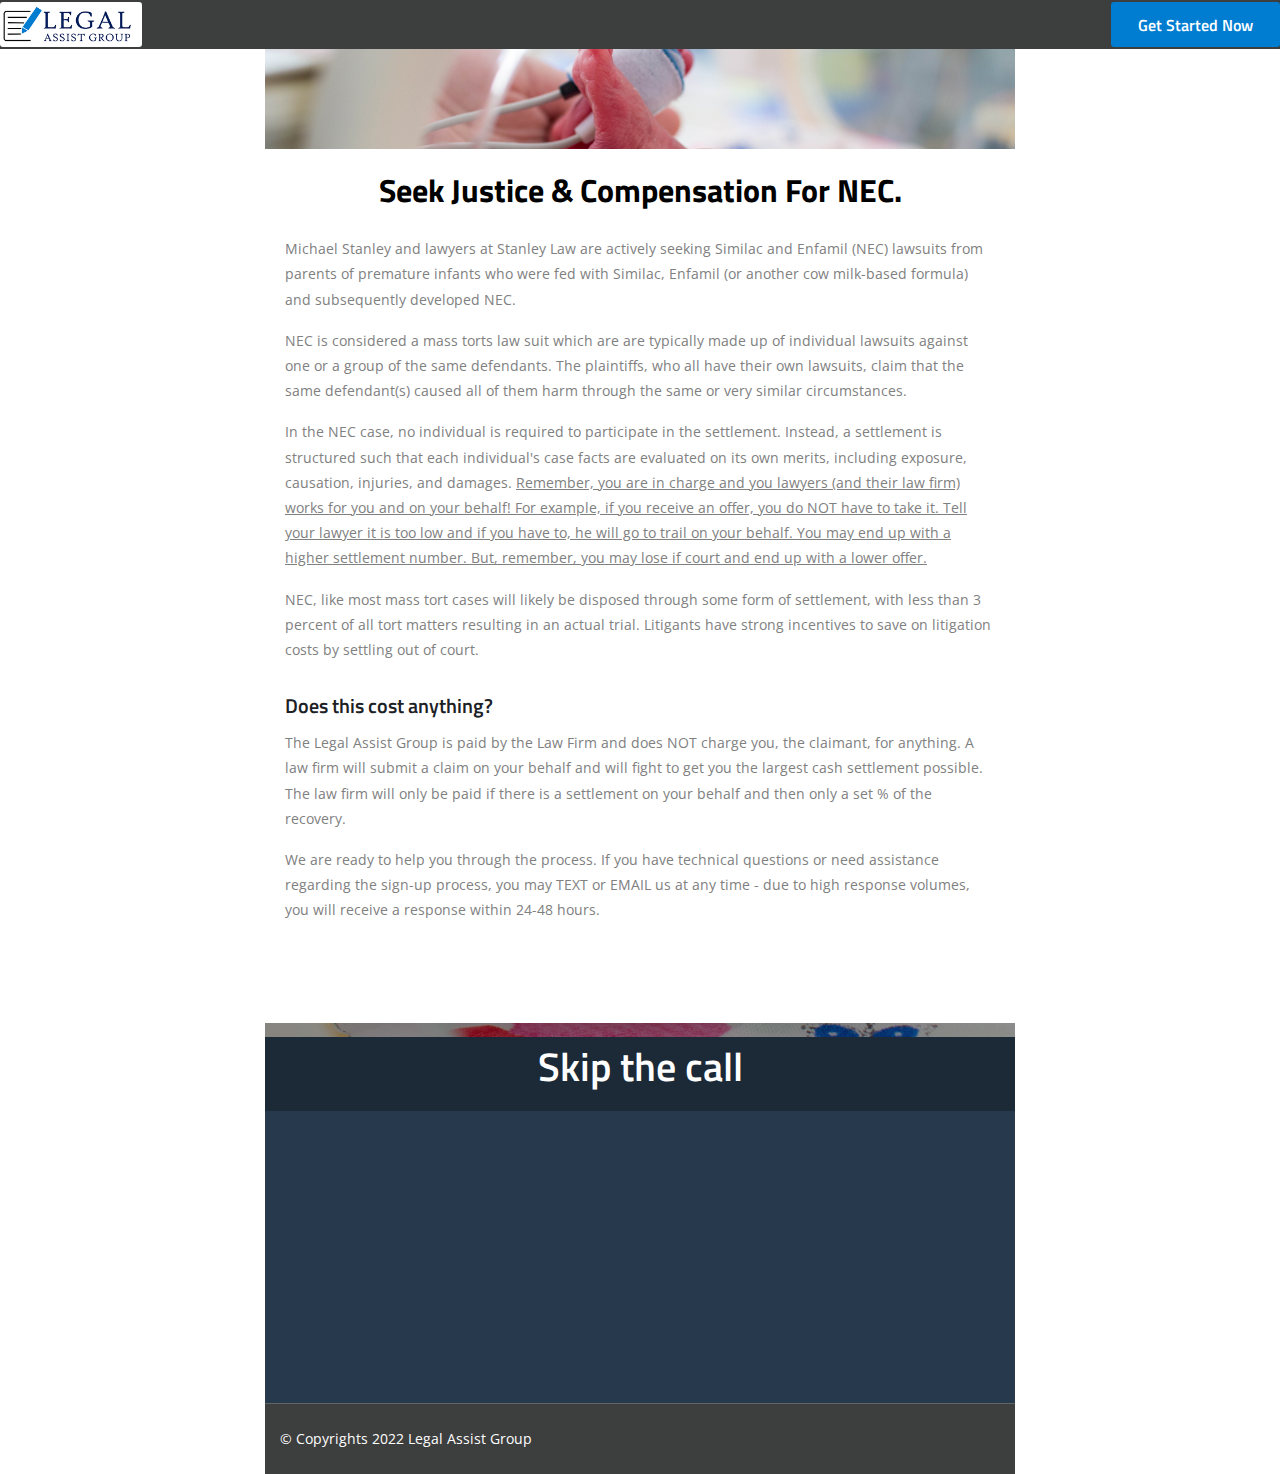
==== NEC/compensation.html @ 6b1fada1 "Update" ====
<!DOCTYPE html>
<html>
<head>
    <meta charset="utf-8">
    <title>Legal justice Law Firm HTML5 Template | Home Style One</title>
    <!-- Stylesheets -->
    <link href="https://cdn.jsdelivr.net/npm/bootstrap@4.6.0/dist/css/bootstrap.min.css" rel="stylesheet">
    <link href="css/revolution-slider.css" rel="stylesheet">
    <link href="css/style.css" rel="stylesheet">
    <!--Favicon-->
    <link rel="shortcut icon" href="images/favicon.ico" type="image/x-icon">
    <link rel="icon" href="images/favicon.ico" type="image/x-icon">
    <!-- Responsive -->
    <meta http-equiv="X-UA-Compatible" content="IE=edge">
    <meta name="viewport" content="width=device-width, initial-scale=1.0, maximum-scale=1.0, user-scalable=0">
    <link href="css/responsive.css" rel="stylesheet">
    <!--[if lt IE 9]><script src="https://cdnjs.cloudflare.com/ajax/libs/html5shiv/3.7.3/html5shiv.js"></script><![endif]-->
    <!--[if lt IE 9]><script src="js/respond.js"></script><![endif]-->
</head>

<body>
    <div class="page-wrapper">
        <div class="inner-content">
            <!-- Preloader -->
            <div class="preloader"></div>

            <!-- Main Header-->
            <header class="main-header">
                <!--Header-Lower-->
                <div class="header-lower">
                    <!--Background Layer-->
                    <div class="bg-layer"></div>
                    <div class="d-flex flex-row justify-content-between head-nav">
                        <div class="lag-logo">
                            <a href="/"><img src="images/resource/lag-logo.png" /></a>
                        </div>
                        <div class="get-started btn-style-one"><a href="contact.html">Get Started Now</a></div>
                    </div>
                </div>

            </header>
            <!--End Main Header -->

            <section class="news-section blog-detail item-margin-bot-50">
                <!--Default News Post-->
                <div class="default-news-post">
                    <div class="inner-box wow fadeInUp" data-wow-delay="0ms" data-wow-duration="1500ms">
                        <figure class="image-box news-image" style="background-image:url(images/background/formula.jpg)">
                        </figure>
                        <h2 class="news-title">Seek Justice & Compensation For NEC. </h2>
                        <div class="lower-content">
                            <p>Michael Stanley and lawyers at Stanley Law are actively seeking Similac and Enfamil (NEC) lawsuits from parents of premature infants who were fed with Similac, Enfamil (or another cow milk-based formula) and subsequently developed NEC.</p>
                            <p>NEC is considered a mass torts law suit which are are typically made up of individual lawsuits against one or a group of the same defendants. The plaintiffs, who all have their own lawsuits, claim that the same defendant(s) caused all of them harm through the same or very similar circumstances.</p>
                            <p>In the NEC case, no individual is required to participate in the settlement. Instead, a settlement is structured such that each individual's case facts are evaluated on its own merits, including exposure, causation, injuries, and damages.  <u>Remember, you are in charge and you lawyers (and their law firm) works for you and on your behalf!    For example, if you receive an offer, you do NOT have to take it.   Tell your lawyer it is too low and if you have to, he will go to trail on your behalf.  You may end up with a higher settlement number.  But, remember,  you may lose if court and end up with a lower offer.</u></p>
                            <p>NEC, like most mass tort cases will likely be disposed through some form of settlement, with less than 3 percent of all tort matters resulting in an actual trial.  Litigants have strong incentives to save on litigation costs by settling out of court.</p>
                            <h3>Does this cost anything?</h3>
                            <p>The Legal Assist Group is paid by the Law Firm and does NOT charge you, the claimant, for anything. A law firm will submit a claim on your behalf and will fight to get you the largest cash settlement possible. The law firm will only be paid if there is a settlement on your behalf and then only a set % of the recovery.</p>
                            <p>We are ready to help you through the process. If you have technical questions or need assistance regarding the sign-up process, you may TEXT or EMAIL us at any time - due to high response volumes, you will receive a response within 24-48 hours.</p>
                        </div>
                    </div>
                </div>
            </section>

            <!--Act Now Section-->
            <section class="call-section sec-pdd-110-120" style="background-image: url(images/background/formula.jpg);">
                <div class="sec-title light text-center">
                    <h1>Skip the call</h1>
                    <div class="text"></div>
                </div>

                <div class="row clearfix">
                    <!--Default Service Block-->
                    <div class="default-service-block item-margin-bot-10 col-xs-12">
                        <div class="inner-box wow fadeInLeft" data-wow-delay="0ms" data-wow-duration="1500ms">
                            <h3>
                                Get Started Now!
                            </h3>
                            <div class="text">See if you qualify/Sign-up and protect your rights</div>
                        </div>
                    </div>
                </div>
            </section>
        </div>

        <!--Main Footer-->
        <footer class="main-footer" style="background-image:url(images/background/image-5.jpg);">
            <!--Footer Bottom-->
            <div class="footer-bottom">
                <div class="auto-container">
                    <div class="outer-box clearfix">
                        <!--Copyright-->
                        <div class="pull-left">
                            <div class="copyright">&copy; Copyrights 2022 Legal Assist Group</div>
                        </div>
                    </div>
                </div>
            </div>

        </footer>

    </div>
<!--End pagewrapper-->

<!--Scroll to top-->
<div class="scroll-to-top scroll-to-target" data-target=".main-header"><span class="icon flaticon-airplane-1"></span></div>


<script src="js/jquery.js"></script> 
<script src="js/bootstrap.min.js"></script>
<script src="js/revolution.min.js"></script>
<script src="js/jquery.fancybox.pack.js"></script>
<script src="js/jquery.fancybox-media.js"></script>
<script src="js/jquery-ui.min.js"></script>
<script src="js/owl.js"></script>
<script src="js/wow.js"></script>
<script src="js/script.js"></script>
</body>
</html>
---- NEC/css/revolution-slider.css ----
.tp-static-layers{position:absolute;z-index:505;top:0;left:0}.tp-hide-revslider,.tp-caption.tp-hidden-caption{visibility:hidden!important;display:none!important}.tp-caption{z-index:1;white-space:nowrap}.tp-caption-demo .tp-caption{position:relative!important;display:inline-block;margin-bottom:10px;margin-right:20px!important}.tp-caption.whitedivider3px{color:#000;text-shadow:none;background-color:#fff;background-color:rgba(255,255,255,1);text-decoration:none;min-width:408px;min-height:3px;background-position:initial initial;background-repeat:initial initial;border-width:0;border-color:#000;border-style:none}.tp-caption.finewide_large_white{color:#fff;text-shadow:none;font-size:60px;line-height:60px;font-weight:300;font-family:"Open Sans",sans-serif;background-color:transparent;text-decoration:none;text-transform:uppercase;letter-spacing:8px;border-width:0;border-color:#000;border-style:none}.tp-caption.whitedivider3px{color:#000;text-shadow:none;background-color:#fff;background-color:rgba(255,255,255,1);text-decoration:none;font-size:0;line-height:0;min-width:468px;min-height:3px;border-width:0;border-color:#000;border-style:none}.tp-caption.finewide_medium_white{color:#fff;text-shadow:none;font-size:37px;line-height:37px;font-weight:300;font-family:"Open Sans",sans-serif;background-color:transparent;text-decoration:none;text-transform:uppercase;letter-spacing:5px;border-width:0;border-color:#000;border-style:none}.tp-caption.boldwide_small_white{font-size:25px;line-height:25px;font-weight:800;font-family:"Open Sans",sans-serif;color:#fff;text-decoration:none;background-color:transparent;text-shadow:none;text-transform:uppercase;letter-spacing:5px;border-width:0;border-color:#000;border-style:none}.tp-caption.whitedivider3px_vertical{color:#000;text-shadow:none;background-color:#fff;background-color:rgba(255,255,255,1);text-decoration:none;font-size:0;line-height:0;min-width:3px;min-height:130px;border-width:0;border-color:#000;border-style:none}.tp-caption.finewide_small_white{color:#fff;text-shadow:none;font-size:25px;line-height:25px;font-weight:300;font-family:"Open Sans",sans-serif;background-color:transparent;text-decoration:none;text-transform:uppercase;letter-spacing:5px;border-width:0;border-color:#000;border-style:none}.tp-caption.finewide_verysmall_white_mw{font-size:13px;line-height:25px;font-weight:400;font-family:"Open Sans",sans-serif;color:#fff;text-decoration:none;background-color:transparent;text-shadow:none;text-transform:uppercase;letter-spacing:5px;max-width:470px;white-space:normal!important;border-width:0;border-color:#000;border-style:none}.tp-caption.lightgrey_divider{text-decoration:none;background-color:#ebebeb;background-color:rgba(235,235,235,1);width:370px;height:3px;background-position:initial initial;background-repeat:initial initial;border-width:0;border-color:#222;border-style:none}.tp-caption.finewide_large_white{color:#FFF;text-shadow:none;font-size:60px;line-height:60px;font-weight:300;font-family:"Open Sans",sans-serif;background-color:rgba(0,0,0,0);text-decoration:none;text-transform:uppercase;letter-spacing:8px;border-width:0;border-color:#000;border-style:none}.tp-caption.finewide_medium_white{color:#FFF;text-shadow:none;font-size:34px;line-height:34px;font-weight:300;font-family:"Open Sans",sans-serif;background-color:rgba(0,0,0,0);text-decoration:none;text-transform:uppercase;letter-spacing:5px;border-width:0;border-color:#000;border-style:none}.tp-caption.huge_red{position:absolute;color:#df4b6b;font-weight:400;font-size:150px;line-height:130px;font-family:'Oswald',sans-serif;margin:0;border-width:0;border-style:none;white-space:nowrap;background-color:#2d3136;padding:0}.tp-caption.middle_yellow{position:absolute;color:#fbd572;font-weight:600;font-size:50px;line-height:50px;font-family:'Open Sans',sans-serif;margin:0;border-width:0;border-style:none;white-space:nowrap}.tp-caption.huge_thin_yellow{position:absolute;color:#fbd572;font-weight:300;font-size:90px;line-height:90px;font-family:'Open Sans',sans-serif;margin:0;letter-spacing:20px;border-width:0;border-style:none;white-space:nowrap}.tp-caption.big_dark{position:absolute;color:#333;font-weight:700;font-size:70px;line-height:70px;font-family:"Open Sans";margin:0;border-width:0;border-style:none;white-space:nowrap}.tp-caption.medium_dark{position:absolute;color:#333;font-weight:300;font-size:40px;line-height:40px;font-family:"Open Sans";margin:0;letter-spacing:5px;border-width:0;border-style:none;white-space:nowrap}.tp-caption.medium_grey{position:absolute;color:#fff;text-shadow:0 2px 5px rgba(0,0,0,0.5);font-weight:700;font-size:20px;line-height:20px;font-family:Arial;padding:2px 4px;margin:0;border-width:0;border-style:none;background-color:#888;white-space:nowrap}.tp-caption.small_text{position:absolute;color:#fff;text-shadow:0 2px 5px rgba(0,0,0,0.5);font-weight:700;font-size:14px;line-height:20px;font-family:Arial;margin:0;border-width:0;border-style:none;white-space:nowrap}.tp-caption.medium_text{position:absolute;color:#fff;text-shadow:0 2px 5px rgba(0,0,0,0.5);font-weight:700;font-size:20px;line-height:20px;font-family:Arial;margin:0;border-width:0;border-style:none;white-space:nowrap}.tp-caption.large_bold_white_25{font-size:55px;line-height:65px;font-weight:700;font-family:"Open Sans";color:#fff;text-decoration:none;background-color:transparent;text-align:center;text-shadow:#000 0 5px 10px;border-width:0;border-color:#fff;border-style:none}.tp-caption.medium_text_shadow{font-size:25px;line-height:25px;font-weight:600;font-family:"Open Sans";color:#fff;text-decoration:none;background-color:transparent;text-align:center;text-shadow:#000 0 5px 10px;border-width:0;border-color:#fff;border-style:none}.tp-caption.large_text{position:absolute;color:#fff;text-shadow:0 2px 5px rgba(0,0,0,0.5);font-weight:700;font-size:40px;line-height:40px;font-family:Arial;margin:0;border-width:0;border-style:none;white-space:nowrap}.tp-caption.medium_bold_grey{font-size:30px;line-height:30px;font-weight:800;font-family:"Open Sans";color:#666;text-decoration:none;background-color:transparent;text-shadow:none;margin:0;padding:1px 4px 0;border-width:0;border-color:#ffd658;border-style:none}.tp-caption.very_large_text{position:absolute;color:#fff;text-shadow:0 2px 5px rgba(0,0,0,0.5);font-weight:700;font-size:60px;line-height:60px;font-family:Arial;margin:0;border-width:0;border-style:none;white-space:nowrap;letter-spacing:-2px}.tp-caption.very_big_white{position:absolute;color:#fff;text-shadow:none;font-weight:800;font-size:60px;line-height:60px;font-family:Arial;margin:0;border-width:0;border-style:none;white-space:nowrap;padding:0 4px;padding-top:1px;background-color:#000}.tp-caption.very_big_black{position:absolute;color:#000;text-shadow:none;font-weight:700;font-size:60px;line-height:60px;font-family:Arial;margin:0;border-width:0;border-style:none;white-space:nowrap;padding:0 4px;padding-top:1px;background-color:#fff}.tp-caption.modern_medium_fat{position:absolute;color:#000;text-shadow:none;font-weight:800;font-size:24px;line-height:20px;font-family:"Open Sans",sans-serif;margin:0;border-width:0;border-style:none;white-space:nowrap}.tp-caption.modern_medium_fat_white{position:absolute;color:#fff;text-shadow:none;font-weight:800;font-size:24px;line-height:20px;font-family:"Open Sans",sans-serif;margin:0;border-width:0;border-style:none;white-space:nowrap}.tp-caption.modern_medium_light{position:absolute;color:#000;text-shadow:none;font-weight:300;font-size:24px;line-height:20px;font-family:"Open Sans",sans-serif;margin:0;border-width:0;border-style:none;white-space:nowrap}.tp-caption.modern_big_bluebg{position:absolute;color:#fff;text-shadow:none;font-weight:800;font-size:30px;line-height:36px;font-family:"Open Sans",sans-serif;padding:3px 10px;margin:0;border-width:0;border-style:none;background-color:#4e5b6c;letter-spacing:0}.tp-caption.modern_big_redbg{position:absolute;color:#fff;text-shadow:none;font-weight:300;font-size:30px;line-height:36px;font-family:"Open Sans",sans-serif;padding:3px 10px;padding-top:1px;margin:0;border-width:0;border-style:none;background-color:#de543e;letter-spacing:0}.tp-caption.modern_small_text_dark{position:absolute;color:#555;text-shadow:none;font-size:14px;line-height:22px;font-family:Arial;margin:0;border-width:0;border-style:none;white-space:nowrap}.tp-caption.boxshadow{-moz-box-shadow:0 0 20px rgba(0,0,0,0.5);-webkit-box-shadow:0 0 20px rgba(0,0,0,0.5);box-shadow:0 0 20px rgba(0,0,0,0.5)}.tp-caption.black{color:#000;text-shadow:none}.tp-caption.noshadow{text-shadow:none}.tp-caption a{color:#ff7302;text-shadow:none;-webkit-transition:all .2s ease-out;-moz-transition:all .2s ease-out;-o-transition:all .2s ease-out;-ms-transition:all .2s ease-out}.tp-caption a:hover{color:#ffa902}.tp-caption.thinheadline_dark{position:absolute;color:rgba(0,0,0,0.85);text-shadow:none;font-weight:300;font-size:30px;line-height:30px;font-family:"Open Sans";background-color:transparent}.tp-caption.thintext_dark{position:absolute;color:rgba(0,0,0,0.85);text-shadow:none;font-weight:300;font-size:16px;line-height:26px;font-family:"Open Sans";background-color:transparent}.tp-caption.medium_bg_red a{color:#fff;text-decoration:none}.tp-caption.medium_bg_red a:hover{color:#fff;text-decoration:underline}.tp-caption.smoothcircle{font-size:30px;line-height:75px;font-weight:800;font-family:"Open Sans";color:#fff;text-decoration:none;background-color:#000;background-color:rgba(0,0,0,0.498039);padding:50px 25px;text-align:center;border-radius:500px 500px 500px 500px;border-width:0;border-color:#000;border-style:none}.tp-caption.largeblackbg{font-size:50px;line-height:70px;font-weight:300;font-family:"Open Sans";color:#fff;text-decoration:none;background-color:#000;padding:0 20px 5px;text-shadow:none;border-width:0;border-color:#fff;border-style:none}.tp-caption.largepinkbg{position:absolute;color:#fff;text-shadow:none;font-weight:300;font-size:50px;line-height:70px;font-family:"Open Sans";background-color:#db4360;padding:0 20px;-webkit-border-radius:0;-moz-border-radius:0;border-radius:0}.tp-caption.largewhitebg{position:absolute;color:#000;text-shadow:none;font-weight:300;font-size:50px;line-height:70px;font-family:"Open Sans";background-color:#fff;padding:0 20px;-webkit-border-radius:0;-moz-border-radius:0;border-radius:0}.tp-caption.largegreenbg{position:absolute;color:#fff;text-shadow:none;font-weight:300;font-size:50px;line-height:70px;font-family:"Open Sans";background-color:#67ae73;padding:0 20px;-webkit-border-radius:0;-moz-border-radius:0;border-radius:0}.tp-caption.excerpt{font-size:36px;line-height:36px;font-weight:700;font-family:Arial;color:#fff;text-decoration:none;background-color:rgba(0,0,0,1);text-shadow:none;margin:0;letter-spacing:-1.5px;padding:1px 4px 0 4px;width:150px;white-space:normal!important;height:auto;border-width:0;border-color:#fff;border-style:none}.tp-caption.large_bold_grey{font-size:60px;line-height:60px;font-weight:800;font-family:"Open Sans";color:#666;text-decoration:none;background-color:transparent;text-shadow:none;margin:0;padding:1px 4px 0;border-width:0;border-color:#ffd658;border-style:none}.tp-caption.medium_thin_grey{font-size:34px;line-height:30px;font-weight:300;font-family:"Open Sans";color:#666;text-decoration:none;background-color:transparent;padding:1px 4px 0;text-shadow:none;margin:0;border-width:0;border-color:#ffd658;border-style:none}.tp-caption.small_thin_grey{font-size:18px;line-height:26px;font-weight:300;font-family:"Open Sans";color:#757575;text-decoration:none;background-color:transparent;padding:1px 4px 0;text-shadow:none;margin:0;border-width:0;border-color:#ffd658;border-style:none}.tp-caption.lightgrey_divider{text-decoration:none;background-color:rgba(235,235,235,1);width:370px;height:3px;background-position:initial initial;background-repeat:initial initial;border-width:0;border-color:#222;border-style:none}.tp-caption.large_bold_darkblue{font-size:58px;line-height:60px;font-weight:800;font-family:"Open Sans";color:#34495e;text-decoration:none;background-color:transparent;border-width:0;border-color:#ffd658;border-style:none}.tp-caption.medium_bg_darkblue{font-size:20px;line-height:20px;font-weight:800;font-family:"Open Sans";color:#fff;text-decoration:none;background-color:#34495e;padding:10px;border-width:0;border-color:#ffd658;border-style:none}.tp-caption.medium_bold_red{font-size:24px;line-height:30px;font-weight:800;font-family:"Open Sans";color:#e33a0c;text-decoration:none;background-color:transparent;padding:0;border-width:0;border-color:#ffd658;border-style:none}.tp-caption.medium_light_red{font-size:21px;line-height:26px;font-weight:300;font-family:"Open Sans";color:#e33a0c;text-decoration:none;background-color:transparent;padding:0;border-width:0;border-color:#ffd658;border-style:none}.tp-caption.medium_bg_red{font-size:20px;line-height:20px;font-weight:800;font-family:"Open Sans";color:#fff;text-decoration:none;background-color:#e33a0c;padding:10px;border-width:0;border-color:#ffd658;border-style:none}.tp-caption.medium_bold_orange{font-size:24px;line-height:30px;font-weight:800;font-family:"Open Sans";color:#f39c12;text-decoration:none;background-color:transparent;border-width:0;border-color:#ffd658;border-style:none}.tp-caption.medium_bg_orange{font-size:20px;line-height:20px;font-weight:800;font-family:"Open Sans";color:#fff;text-decoration:none;background-color:#f39c12;padding:10px;border-width:0;border-color:#ffd658;border-style:none}.tp-caption.grassfloor{text-decoration:none;background-color:rgba(160,179,151,1);width:4000px;height:150px;border-width:0;border-color:#222;border-style:none}.tp-caption.large_bold_white{font-size:58px;line-height:60px;font-weight:800;font-family:"Open Sans";color:#fff;text-decoration:none;background-color:transparent;border-width:0;border-color:#ffd658;border-style:none}.tp-caption.medium_light_white{font-size:30px;line-height:36px;font-weight:300;font-family:"Open Sans";color:#fff;text-decoration:none;background-color:transparent;padding:0;border-width:0;border-color:#ffd658;border-style:none}.tp-caption.mediumlarge_light_white{font-size:34px;line-height:40px;font-weight:300;font-family:"Open Sans";color:#fff;text-decoration:none;background-color:transparent;padding:0;border-width:0;border-color:#ffd658;border-style:none}.tp-caption.mediumlarge_light_white_center{font-size:34px;line-height:40px;font-weight:300;font-family:"Open Sans";color:#fff;text-decoration:none;background-color:transparent;padding:0;text-align:center;border-width:0;border-color:#ffd658;border-style:none}.tp-caption.medium_bg_asbestos{font-size:20px;line-height:20px;font-weight:800;font-family:"Open Sans";color:#fff;text-decoration:none;background-color:#7f8c8d;padding:10px;border-width:0;border-color:#ffd658;border-style:none}.tp-caption.medium_light_black{font-size:30px;line-height:36px;font-weight:300;font-family:"Open Sans";color:#000;text-decoration:none;background-color:transparent;padding:0;border-width:0;border-color:#ffd658;border-style:none}.tp-caption.large_bold_black{font-size:58px;line-height:60px;font-weight:800;font-family:"Open Sans";color:#000;text-decoration:none;background-color:transparent;border-width:0;border-color:#ffd658;border-style:none}.tp-caption.mediumlarge_light_darkblue{font-size:34px;line-height:40px;font-weight:300;font-family:"Open Sans";color:#34495e;text-decoration:none;background-color:transparent;padding:0;border-width:0;border-color:#ffd658;border-style:none}.tp-caption.small_light_white{font-size:17px;line-height:28px;font-weight:300;font-family:"Open Sans";color:#fff;text-decoration:none;background-color:transparent;padding:0;border-width:0;border-color:#ffd658;border-style:none}.tp-caption.roundedimage{border-width:0;border-color:#222;border-style:none}.tp-caption.large_bg_black{font-size:40px;line-height:40px;font-weight:800;font-family:"Open Sans";color:#fff;text-decoration:none;background-color:#000;padding:10px 20px 15px;border-width:0;border-color:#ffd658;border-style:none}.tp-caption.mediumwhitebg{font-size:30px;line-height:30px;font-weight:300;font-family:"Open Sans";color:#000;text-decoration:none;background-color:#fff;padding:5px 15px 10px;text-shadow:none;border-width:0;border-color:#000;border-style:none}.tp-caption.medium_bg_orange_new1{font-size:20px;line-height:20px;font-weight:800;font-family:"Open Sans";color:#fff;text-decoration:none;background-color:#f39c12;padding:10px;border-width:0;border-color:#ffd658;border-style:none}.tp-caption.boxshadow{-moz-box-shadow:0 0 20px rgba(0,0,0,0.5);-webkit-box-shadow:0 0 20px rgba(0,0,0,0.5);box-shadow:0 0 20px rgba(0,0,0,0.5)}.tp-caption.black{color:#000;text-shadow:none;font-weight:300;font-size:19px;line-height:19px;font-family:'Open Sans',sans}.tp-caption.noshadow{text-shadow:none}.tp_inner_padding{box-sizing:border-box;-webkit-box-sizing:border-box;-moz-box-sizing:border-box;max-height:none!important}.tp-caption .frontcorner{width:0;height:0;border-left:40px solid transparent;border-right:0 solid transparent;border-top:40px solid #00a8ff;position:absolute;left:-40px;top:0}.tp-caption .backcorner{width:0;height:0;border-left:0 solid transparent;border-right:40px solid transparent;border-bottom:40px solid #00a8ff;position:absolute;right:0;top:0}.tp-caption .frontcornertop{width:0;height:0;border-left:40px solid transparent;border-right:0 solid transparent;border-bottom:40px solid #00a8ff;position:absolute;left:-40px;top:0}.tp-caption .backcornertop{width:0;height:0;border-left:0 solid transparent;border-right:40px solid transparent;border-top:40px solid #00a8ff;position:absolute;right:0;top:0}img.tp-slider-alternative-image{width:100%;height:auto}.tp-simpleresponsive .button{padding:6px 13px 5px;border-radius:3px;-moz-border-radius:3px;-webkit-border-radius:3px;height:30px;cursor:pointer;color:#fff!important;text-shadow:0 1px 1px rgba(0,0,0,0.6)!important;font-size:15px;line-height:45px!important;background:url(../images/gradient/g30.png) repeat-x top;font-family:arial,sans-serif;font-weight:bold;letter-spacing:-1px}.tp-simpleresponsive .button.big{color:#fff;text-shadow:0 1px 1px rgba(0,0,0,0.6);font-weight:bold;padding:9px 20px;font-size:19px;line-height:57px!important;background:url(../images/gradient/g40.png) repeat-x top}.tp-simpleresponsive .purchase:hover,.tp-simpleresponsive .button:hover,.tp-simpleresponsive .button.big:hover{background-position:bottom,15px 11px}@media only screen and (min-width:480px) and (max-width:767px){.tp-simpleresponsive .button{padding:4px 8px 3px;line-height:25px!important;font-size:11px!important;font-weight:normal}.tp-simpleresponsive a.button{-webkit-transition:none;-moz-transition:none;-o-transition:none;-ms-transition:none}}@media only screen and (min-width:0) and (max-width:479px){.tp-simpleresponsive .button{padding:2px 5px 2px;line-height:20px!important;font-size:10px!important}.tp-simpleresponsive a.button{-webkit-transition:none;-moz-transition:none;-o-transition:none;-ms-transition:none}}.tp-simpleresponsive .button.green,.tp-simpleresponsive .button:hover.green,.tp-simpleresponsive .purchase.green,.tp-simpleresponsive .purchase:hover.green{background-color:#21a117;-webkit-box-shadow:0 3px 0 0 #104d0b;-moz-box-shadow:0 3px 0 0 #104d0b;box-shadow:0 3px 0 0 #104d0b}.tp-simpleresponsive .button.blue,.tp-simpleresponsive .button:hover.blue,.tp-simpleresponsive .purchase.blue,.tp-simpleresponsive .purchase:hover.blue{background-color:#1d78cb;-webkit-box-shadow:0 3px 0 0 #0f3e68;-moz-box-shadow:0 3px 0 0 #0f3e68;box-shadow:0 3px 0 0 #0f3e68}.tp-simpleresponsive .button.red,.tp-simpleresponsive .button:hover.red,.tp-simpleresponsive .purchase.red,.tp-simpleresponsive .purchase:hover.red{background-color:#cb1d1d;-webkit-box-shadow:0 3px 0 0 #7c1212;-moz-box-shadow:0 3px 0 0 #7c1212;box-shadow:0 3px 0 0 #7c1212}.tp-simpleresponsive .button.orange,.tp-simpleresponsive .button:hover.orange,.tp-simpleresponsive .purchase.orange,.tp-simpleresponsive .purchase:hover.orange{background-color:#f70;-webkit-box-shadow:0 3px 0 0 #a34c00;-moz-box-shadow:0 3px 0 0 #a34c00;box-shadow:0 3px 0 0 #a34c00}.tp-simpleresponsive .button.darkgrey,.tp-simpleresponsive .button.grey,.tp-simpleresponsive .button:hover.darkgrey,.tp-simpleresponsive .button:hover.grey,.tp-simpleresponsive .purchase.darkgrey,.tp-simpleresponsive .purchase:hover.darkgrey{background-color:#555;-webkit-box-shadow:0 3px 0 0 #222;-moz-box-shadow:0 3px 0 0 #222;box-shadow:0 3px 0 0 #222}.tp-simpleresponsive .button.lightgrey,.tp-simpleresponsive .button:hover.lightgrey,.tp-simpleresponsive .purchase.lightgrey,.tp-simpleresponsive .purchase:hover.lightgrey{background-color:#888;-webkit-box-shadow:0 3px 0 0 #555;-moz-box-shadow:0 3px 0 0 #555;box-shadow:0 3px 0 0 #555}.fullscreen-container{width:100%;position:relative;padding:0}.fullwidthbanner-container{width:100%;position:relative;padding:0;overflow:hidden}.fullwidthbanner-container .fullwidthbanner{width:100%;position:relative}.tp-simpleresponsive .caption,.tp-simpleresponsive .tp-caption{position:absolute;visibility:hidden;-webkit-font-smoothing:antialiased!important}.tp-simpleresponsive img{max-width:none}.noFilterClass{filter:none!important}.tp-bannershadow{position:absolute;margin-left:auto;margin-right:auto;-moz-user-select:none;-khtml-user-select:none;-webkit-user-select:none;-o-user-select:none}.tp-bannershadow.tp-shadow1{background:url(assets/shadow1.png) no-repeat;background-size:100% 100%;width:890px;height:60px;bottom:-60px}.tp-bannershadow.tp-shadow2{background:url(assets/shadow2.png) no-repeat;background-size:100% 100%;width:890px;height:60px;bottom:-60px}.tp-bannershadow.tp-shadow3{background:url(assets/shadow3.png) no-repeat;background-size:100% 100%;width:890px;height:60px;bottom:-60px}.caption.fullscreenvideo{left:0;top:0;position:absolute;width:100%;height:100%}.caption.fullscreenvideo iframe,.caption.fullscreenvideo video{width:100%!important;height:100%!important;display:none}.tp-caption.fullscreenvideo{left:0;top:0;position:absolute;width:100%;height:100%}.tp-caption.fullscreenvideo iframe,.tp-caption.fullscreenvideo iframe video{width:100%!important;height:100%!important;display:none}.fullcoveredvideo video,.fullscreenvideo video{background:#000}.fullcoveredvideo .tp-poster{background-position:center center;background-size:cover;width:100%;height:100%;top:0;left:0}.html5vid.videoisplaying .tp-poster{display:none}.tp-video-play-button{background:#000;background:rgba(0,0,0,0.3);padding:5px;border-radius:5px;-moz-border-radius:5px;-webkit-border-radius:5px;position:absolute;top:50%;left:50%;font-size:40px;color:#FFF;z-index:3;margin-top:-27px;margin-left:-28px;text-align:center;cursor:pointer}.html5vid .tp-revstop{width:15px;height:20px;border-left:5px solid #fff;border-right:5px solid #fff;position:relative;margin:10px 20px;box-sizing:border-box;-moz-box-sizing:border-box;-webkit-box-sizing:border-box}.html5vid .tp-revstop{display:none}.html5vid.videoisplaying .revicon-right-dir{display:none}.html5vid.videoisplaying .tp-revstop{display:block}.html5vid.videoisplaying .tp-video-play-button{display:none}.html5vid:hover .tp-video-play-button{display:block}.fullcoveredvideo .tp-video-play-button{display:none!important}.tp-video-controls{position:absolute;bottom:0;left:0;right:0;padding:5px;opacity:0;-webkit-transition:opacity .3s;-moz-transition:opacity .3s;-o-transition:opacity .3s;-ms-transition:opacity .3s;transition:opacity .3s;background-image:linear-gradient(bottom,#000 13%,#323232 100%);background-image:-o-linear-gradient(bottom,#000 13%,#323232 100%);background-image:-moz-linear-gradient(bottom,#000 13%,#323232 100%);background-image:-webkit-linear-gradient(bottom,#000 13%,#323232 100%);background-image:-ms-linear-gradient(bottom,#000 13%,#323232 100%);background-image:-webkit-gradient(linear,left bottom,left top,color-stop(0.13,#000),color-stop(1,#323232));display:table;max-width:100%;overflow:hidden;box-sizing:border-box;-moz-box-sizing:border-box;-webkit-box-sizing:border-box}.tp-caption:hover .tp-video-controls{opacity:.9}.tp-video-button{background:rgba(0,0,0,.5);border:0;color:#EEE;-webkit-border-radius:3px;-moz-border-radius:3px;-o-border-radius:3px;border-radius:3px;cursor:pointer;line-height:12px;font-size:12px;color:#fff;padding:0;margin:0;outline:0}.tp-video-button:hover{cursor:pointer}.tp-video-button-wrap,.tp-video-seek-bar-wrap,.tp-video-vol-bar-wrap{padding:0 5px;display:table-cell}.tp-video-seek-bar-wrap{width:80%}.tp-video-vol-bar-wrap{width:20%}.tp-volume-bar,.tp-seek-bar{width:100%;cursor:pointer;outline:0;line-height:12px;margin:0;padding:0}.tp-dottedoverlay{background-repeat:repeat;width:100%;height:100%;position:absolute;top:0;left:0;z-index:4}.tp-dottedoverlay.twoxtwo{background:url(assets/gridtile.png)}.tp-dottedoverlay.twoxtwowhite{background:url(assets/gridtile_white.png)}.tp-dottedoverlay.threexthree{background:url(assets/gridtile_3x3.png)}.tp-dottedoverlay.threexthreewhite{background:url(assets/gridtile_3x3_white.png)}.tpclear{clear:both}.tp-bullets{z-index:1000;position:absolute;-ms-filter:"alpha(opacity=100)";-moz-opacity:1;-khtml-opacity:1;opacity:1;-webkit-transition:opacity .2s ease-out;-moz-transition:opacity .2s ease-out;-o-transition:opacity .2s ease-out;-ms-transition:opacity .2s ease-out;-webkit-transform:translateZ(5px)}.tp-bullets.hidebullets{-ms-filter:"alpha(opacity=0)";-moz-opacity:0;-khtml-opacity:0;opacity:0}.tp-bullets.simplebullets.navbar{border:1px solid #666;border-bottom:1px solid #444;background:url(assets/boxed_bgtile.png);height:40px;padding:0 10px;-webkit-border-radius:5px;-moz-border-radius:5px;border-radius:5px}.tp-bullets.simplebullets.navbar-old{background:url(assets/navigdots_bgtile.png);height:35px;padding:0 10px;-webkit-border-radius:5px;-moz-border-radius:5px;border-radius:5px}.tp-bullets.simplebullets.round .bullet{cursor:pointer;position:relative;background:url(assets/bullet.png) no-Repeat top left;width:20px;height:20px;margin-right:0;float:left;margin-top:0;margin-left:3px}.tp-bullets.simplebullets.round .bullet.last{margin-right:3px}.tp-bullets.simplebullets.round-old .bullet{cursor:pointer;position:relative;background:url(assets/bullets.png) no-Repeat bottom left;width:23px;height:23px;margin-right:0;float:left;margin-top:0}.tp-bullets.simplebullets.round-old .bullet.last{margin-right:0}.tp-bullets.simplebullets.square .bullet{cursor:pointer;position:relative;background:url(assets/bullets2.png) no-Repeat bottom left;width:19px;height:19px;margin-right:0;float:left;margin-top:0}.tp-bullets.simplebullets.square .bullet.last{margin-right:0}.tp-bullets.simplebullets.square-old .bullet{cursor:pointer;position:relative;background:url(assets/bullets2.png) no-Repeat bottom left;width:19px;height:19px;margin-right:0;float:left;margin-top:0}.tp-bullets.simplebullets.square-old .bullet.last{margin-right:0}.tp-bullets.simplebullets.navbar .bullet{cursor:pointer;position:relative;background:url(assets/bullet_boxed.png) no-Repeat top left;width:18px;height:19px;margin-right:5px;float:left;margin-top:0}.tp-bullets.simplebullets.navbar .bullet.first{margin-left:0!important}.tp-bullets.simplebullets.navbar .bullet.last{margin-right:0!important}.tp-bullets.simplebullets.navbar-old .bullet{cursor:pointer;position:relative;background:url(assets/navigdots.png) no-Repeat bottom left;width:15px;height:15px;margin-left:5px!important;margin-right:5px!important;float:left;margin-top:10px}.tp-bullets.simplebullets.navbar-old .bullet.first{margin-left:0!important}.tp-bullets.simplebullets.navbar-old .bullet.last{margin-right:0!important}.tp-bullets.simplebullets .bullet:hover,.tp-bullets.simplebullets .bullet.selected{background-position:top left}.tp-bullets.simplebullets.round .bullet:hover,.tp-bullets.simplebullets.round .bullet.selected,.tp-bullets.simplebullets.navbar .bullet:hover,.tp-bullets.simplebullets.navbar .bullet.selected{background-position:bottom left}.tparrows{-ms-filter:"alpha(opacity=100)";-moz-opacity:1;-khtml-opacity:1;opacity:1;-webkit-transition:opacity .2s ease-out;-moz-transition:opacity .2s ease-out;-o-transition:opacity .2s ease-out;-ms-transition:opacity .2s ease-out;-webkit-transform:translateZ(5000px);-webkit-transform-style:flat;-webkit-backface-visibility:hidden;z-index:600;position:relative}.tparrows.hidearrows{-ms-filter:"alpha(opacity=0)";-moz-opacity:0;-khtml-opacity:0;opacity:0}.tp-leftarrow{z-index:100;cursor:pointer;position:relative;background:url(assets/large_left.png) no-Repeat top left;width:40px;height:40px}.tp-rightarrow{z-index:100;cursor:pointer;position:relative;background:url(assets/large_right.png) no-Repeat top left;width:40px;height:40px}.tp-leftarrow.round{z-index:100;cursor:pointer;position:relative;background:url(assets/small_left.png) no-Repeat top left;width:19px;height:14px;margin-right:0;float:left;margin-top:0}.tp-rightarrow.round{z-index:100;cursor:pointer;position:relative;background:url(assets/small_right.png) no-Repeat top left;width:19px;height:14px;margin-right:0;float:left;margin-top:0}.tp-leftarrow.round-old{z-index:100;cursor:pointer;position:relative;background:url(assets/arrow_left.png) no-Repeat top left;width:26px;height:26px;margin-right:0;float:left;margin-top:0}.tp-rightarrow.round-old{z-index:100;cursor:pointer;position:relative;background:url(assets/arrow_right.png) no-Repeat top left;width:26px;height:26px;margin-right:0;float:left;margin-top:0}.tp-leftarrow.navbar{z-index:100;cursor:pointer;position:relative;background:url(assets/small_left_boxed.png) no-Repeat top left;width:20px;height:15px;float:left;margin-right:6px;margin-top:12px}.tp-rightarrow.navbar{z-index:100;cursor:pointer;position:relative;background:url(assets/small_right_boxed.png) no-Repeat top left;width:20px;height:15px;float:left;margin-left:6px;margin-top:12px}.tp-leftarrow.navbar-old{z-index:100;cursor:pointer;position:relative;background:url(assets/arrowleft.png) no-Repeat top left;width:9px;height:16px;float:left;margin-right:6px;margin-top:10px}.tp-rightarrow.navbar-old{z-index:100;cursor:pointer;position:relative;background:url(assets/arrowright.png) no-Repeat top left;width:9px;height:16px;float:left;margin-left:6px;margin-top:10px}.tp-leftarrow.navbar-old.thumbswitharrow{margin-right:10px}.tp-rightarrow.navbar-old.thumbswitharrow{margin-left:0}.tp-leftarrow.square{z-index:100;cursor:pointer;position:relative;background:url(assets/arrow_left2.png) no-Repeat top left;width:12px;height:17px;float:left;margin-right:0;margin-top:0}.tp-rightarrow.square{z-index:100;cursor:pointer;position:relative;background:url(assets/arrow_right2.png) no-Repeat top left;width:12px;height:17px;float:left;margin-left:0;margin-top:0}.tp-leftarrow.square-old{z-index:100;cursor:pointer;position:relative;background:url(assets/arrow_left2.png) no-Repeat top left;width:12px;height:17px;float:left;margin-right:0;margin-top:0}.tp-rightarrow.square-old{z-index:100;cursor:pointer;position:relative;background:url(assets/arrow_right2.png) no-Repeat top left;width:12px;height:17px;float:left;margin-left:0;margin-top:0}.tp-leftarrow.default{z-index:100;cursor:pointer;position:relative;background:url(assets/large_left.png) no-Repeat 0 0;width:40px;height:40px}.tp-rightarrow.default{z-index:100;cursor:pointer;position:relative;background:url(assets/large_right.png) no-Repeat 0 0;width:40px;height:40px}.tp-leftarrow:hover,.tp-rightarrow:hover{background-position:bottom left}.tp-bullets.tp-thumbs{z-index:1000;position:absolute;padding:3px;background-color:#fff;width:500px;height:50px;margin-top:-50px}.fullwidthbanner-container .tp-thumbs{padding:3px}.tp-bullets.tp-thumbs .tp-mask{width:500px;height:50px;overflow:hidden;position:relative}.tp-bullets.tp-thumbs .tp-mask .tp-thumbcontainer{width:5000px;position:absolute}.tp-bullets.tp-thumbs .bullet{width:100px;height:50px;cursor:pointer;overflow:hidden;background:0;margin:0;float:left;-ms-filter:"alpha(opacity=50)";-moz-opacity:.5;-khtml-opacity:.5;opacity:.5;-webkit-transition:all .2s ease-out;-moz-transition:all .2s ease-out;-o-transition:all .2s ease-out;-ms-transition:all .2s ease-out}.tp-bullets.tp-thumbs .bullet:hover,.tp-bullets.tp-thumbs .bullet.selected{-ms-filter:"alpha(opacity=100)";-moz-opacity:1;-khtml-opacity:1;opacity:1}.tp-thumbs img{width:100%}.tp-bannertimer{width:100%;height:10px;background:url(assets/timer.png);position:absolute;z-index:200;top:0}.tp-bannertimer.tp-bottom{bottom:0;height:5px;top:auto}@media only screen and (min-width:0) and (max-width:479px){.responsive .tp-bullets{display:none}.responsive .tparrows{display:none}}.tp-simpleresponsive img{-moz-user-select:none;-khtml-user-select:none;-webkit-user-select:none;-o-user-select:none}.tp-simpleresponsive a{text-decoration:none}.tp-simpleresponsive ul,.tp-simpleresponsive ul li,.tp-simpleresponsive ul li:before{list-style:none;padding:0!important;margin:0!important;list-style:none!important;overflow-x:visible;overflow-y:visible;background-image:none}.tp-simpleresponsive>ul>li{list-style:none;position:absolute;visibility:hidden}.caption.slidelink a div,.tp-caption.slidelink a div{width:3000px;height:1500px;background:url(assets/coloredbg.png) repeat}.tp-caption.slidelink a span{background:url(assets/coloredbg.png) repeat}.tparrows .tp-arr-imgholder{display:none}.tparrows .tp-arr-titleholder{display:none}.tparrows.preview1{width:100px;height:100px;-webkit-transform-style:preserve-3d;-webkit-perspective:1000;-moz-perspective:1000;-webkit-backface-visibility:hidden;-moz-backface-visibility:hidden;background:transparent}.tparrows.preview1:after{position:absolute;left:0;top:0;font-family:"revicons";color:#fff;font-size:30px;width:100px;height:100px;text-align:center;background:#fff;background:rgba(0,0,0,0.15);z-index:2;line-height:100px;-webkit-transition:background .3s,color .3s;-moz-transition:background .3s,color .3s;transition:background .3s,color .3s}.tp-rightarrow.preview1:after{content:'\e825'}.tp-leftarrow.preview1:after{content:'\e824'}.tparrows.preview1:hover:after{background:rgba(255,255,255,1);color:#aaa}.tparrows.preview1 .tp-arr-imgholder{background-size:cover;background-position:center center;display:block;width:100%;height:100%;position:absolute;top:0;-webkit-transition:-webkit-transform .3s;transition:transform .3s;-webkit-backface-visibility:hidden;backface-visibility:hidden}.tparrows.preview1 .tp-arr-iwrapper{-webkit-transition:all .3s;transition:all .3s;-ms-filter:"alpha(opacity=0)";filter:alpha(opacity=0);-moz-opacity:.0;-khtml-opacity:.0;opacity:.0}.tparrows.preview1:hover .tp-arr-iwrapper{-ms-filter:"alpha(opacity=100)";filter:alpha(opacity=100);-moz-opacity:1;-khtml-opacity:1;opacity:1}.tp-rightarrow.preview1 .tp-arr-imgholder{right:100%;-webkit-transform:rotateY(-90deg);transform:rotateY(-90deg);-webkit-transform-origin:100% 50%;transform-origin:100% 50%;-ms-filter:"alpha(opacity=0)";filter:alpha(opacity=0);-moz-opacity:.0;-khtml-opacity:.0;opacity:.0}.tp-leftarrow.preview1 .tp-arr-imgholder{left:100%;-webkit-transform:rotateY(90deg);transform:rotateY(90deg);-webkit-transform-origin:0 50%;transform-origin:0 50%;-ms-filter:"alpha(opacity=0)";filter:alpha(opacity=0);-moz-opacity:.0;-khtml-opacity:.0;opacity:.0}.tparrows.preview1:hover .tp-arr-imgholder{-webkit-transform:rotateY(0deg);transform:rotateY(0deg);-ms-filter:"alpha(opacity=100)";filter:alpha(opacity=100);-moz-opacity:1;-khtml-opacity:1;opacity:1}@media only screen and (min-width:768px) and (max-width:979px){.tparrows.preview1,.tparrows.preview1:after{width:80px;height:80px;line-height:80px;font-size:24px}}@media only screen and (min-width:480px) and (max-width:767px){.tparrows.preview1,.tparrows.preview1:after{width:60px;height:60px;line-height:60px;font-size:20px}}@media only screen and (min-width:0) and (max-width:479px){.tparrows.preview1,.tparrows.preview1:after{width:40px;height:40px;line-height:40px;font-size:12px}}.tp-bullets.preview1{height:21px}.tp-bullets.preview1 .bullet{cursor:pointer;position:relative!important;background:rgba(0,0,0,0.15)!important;-webkit-box-shadow:none;-moz-box-shadow:none;box-shadow:none;width:5px!important;height:5px!important;border:8px solid rgba(0,0,0,0)!important;display:inline-block;margin-right:5px!important;margin-bottom:0!important;-webkit-transition:background-color .2s,border-color .2s;-moz-transition:background-color .2s,border-color .2s;-o-transition:background-color .2s,border-color .2s;-ms-transition:background-color .2s,border-color .2s;transition:background-color .2s,border-color .2s;float:none!important;box-sizing:content-box;-moz-box-sizing:content-box;-webkit-box-sizing:content-box}.tp-bullets.preview1 .bullet.last{margin-right:0}.tp-bullets.preview1 .bullet:hover,.tp-bullets.preview1 .bullet.selected{-webkit-box-shadow:none;-moz-box-shadow:none;box-shadow:none;background:#aaa!important;width:5px!important;height:5px!important;border:8px solid rgba(255,255,255,1)!important}.tparrows.preview2{min-width:60px;min-height:60px;background:#fff;border-radius:30px;-moz-border-radius:30px;-webkit-border-radius:30px;overflow:hidden;-webkit-transition:-webkit-transform 1.3s;-webkit-transition:width .3s,background-color .3s,opacity .3s;transition:width .3s,background-color .3s,opacity .3s;backface-visibility:hidden}.tparrows.preview2:after{position:absolute;top:50%;font-family:"revicons";color:#aaa;font-size:25px;margin-top:-12px;-webkit-transition:color .3s;-moz-transition:color .3s;transition:color .3s}.tp-rightarrow.preview2:after{content:'\e81e';right:18px}.tp-leftarrow.preview2:after{content:'\e81f';left:18px}.tparrows.preview2 .tp-arr-titleholder{background-size:cover;background-position:center center;display:block;visibility:hidden;position:relative;top:0;-webkit-transition:-webkit-transform .3s;transition:transform .3s;-webkit-backface-visibility:hidden;backface-visibility:hidden;white-space:nowrap;color:#000;text-transform:uppercase;font-weight:400;font-size:14px;line-height:60px;padding:0 10px}.tp-rightarrow.preview2 .tp-arr-titleholder{right:50px;-webkit-transform:translateX(-100%);transform:translateX(-100%)}.tp-leftarrow.preview2 .tp-arr-titleholder{left:50px;-webkit-transform:translateX(100%);transform:translateX(100%)}.tparrows.preview2.hovered{width:300px}.tparrows.preview2:hover{background:#fff}.tparrows.preview2:hover:after{color:#000}.tparrows.preview2:hover .tp-arr-titleholder{-webkit-transform:translateX(0px);transform:translateX(0px);visibility:visible;position:absolute}.tp-bullets.preview2{height:17px}.tp-bullets.preview2 .bullet{cursor:pointer;position:relative!important;background:rgba(0,0,0,0.5)!important;-webkit-border-radius:10px;border-radius:10px;-webkit-box-shadow:none;-moz-box-shadow:none;box-shadow:none;width:6px!important;height:6px!important;border:5px solid rgba(0,0,0,0)!important;display:inline-block;margin-right:2px!important;margin-bottom:0!important;-webkit-transition:background-color .2s,border-color .2s;-moz-transition:background-color .2s,border-color .2s;-o-transition:background-color .2s,border-color .2s;-ms-transition:background-color .2s,border-color .2s;transition:background-color .2s,border-color .2s;float:none!important;box-sizing:content-box;-moz-box-sizing:content-box;-webkit-box-sizing:content-box}.tp-bullets.preview2 .bullet.last{margin-right:0}.tp-bullets.preview2 .bullet:hover,.tp-bullets.preview2 .bullet.selected{-webkit-box-shadow:none;-moz-box-shadow:none;box-shadow:none;background:rgba(255,255,255,1)!important;width:6px!important;height:6px!important;border:5px solid rgba(0,0,0,1)!important}.tp-arr-titleholder.alwayshidden{display:none!important}@media only screen and (min-width:768px) and (max-width:979px){.tparrows.preview2{min-width:40px;min-height:40px;width:40px;height:40px;border-radius:20px;-moz-border-radius:20px;-webkit-border-radius:20px}.tparrows.preview2:after{position:absolute;top:50%;font-family:"revicons";font-size:20px;margin-top:-12px}.tp-rightarrow.preview2:after{content:'\e81e';right:11px}.tp-leftarrow.preview2:after{content:'\e81f';left:11px}.tparrows.preview2 .tp-arr-titleholder{font-size:12px;line-height:40px;letter-spacing:0}.tp-rightarrow.preview2 .tp-arr-titleholder{right:35px}.tp-leftarrow.preview2 .tp-arr-titleholder{left:35px}}@media only screen and (min-width:480px) and (max-width:767px){.tparrows.preview2{min-width:30px;min-height:30px;width:30px;height:30px;border-radius:15px;-moz-border-radius:15px;-webkit-border-radius:15px}.tparrows.preview2:after{position:absolute;top:50%;font-family:"revicons";font-size:14px;margin-top:-12px}.tp-rightarrow.preview2:after{content:'\e81e';right:8px}.tp-leftarrow.preview2:after{content:'\e81f';left:8px}.tparrows.preview2 .tp-arr-titleholder{font-size:10px;line-height:30px;letter-spacing:0}.tp-rightarrow.preview2 .tp-arr-titleholder{right:25px}.tp-leftarrow.preview2 .tp-arr-titleholder{left:25px}.tparrows.preview2 .tp-arr-titleholder{display:none;visibility:none}}@media only screen and (min-width:0) and (max-width:479px){.tparrows.preview2{min-width:30px;min-height:30px;width:30px;height:30px;border-radius:15px;-moz-border-radius:15px;-webkit-border-radius:15px}.tparrows.preview2:after{position:absolute;top:50%;font-family:"revicons";font-size:14px;margin-top:-12px}.tp-rightarrow.preview2:after{content:'\e81e';right:8px}.tp-leftarrow.preview2:after{content:'\e81f';left:8px}.tparrows.preview2 .tp-arr-titleholder{display:none;visibility:none}.tparrows.preview2:hover{width:30px!important;height:30px!important}}.tparrows.preview3{width:70px;height:70px;background:#fff;background:rgba(255,255,255,1);-webkit-transform-style:flat}.tparrows.preview3:after{position:absolute;line-height:70px;text-align:center;font-family:"revicons";color:#aaa;font-size:30px;top:0;left:0;background:#fff;z-index:100;width:70px;height:70px;-webkit-transition:color .3s;-moz-transition:color .3s;transition:color .3s}.tparrows.preview3:hover:after{color:#000}.tp-rightarrow.preview3:after{content:'\e825'}.tp-leftarrow.preview3:after{content:'\e824'}.tparrows.preview3 .tp-arr-iwrapper{-webkit-transform:scale(0,1);transform:scale(0,1);-webkit-transform-origin:100% 50%;transform-origin:100% 50%;-webkit-transition:-webkit-transform .2s;transition:transform .2s;z-index:0;position:absolute;background:#000;background:rgba(0,0,0,0.75);display:table;min-height:90px;top:-10px}.tp-leftarrow.preview3 .tp-arr-iwrapper{-webkit-transform:scale(0,1);transform:scale(0,1);-webkit-transform-origin:0 50%;transform-origin:0 50%}.tparrows.preview3 .tp-arr-imgholder{display:block;background-size:cover;background-position:center center;display:table-cell;min-width:90px;height:90px;position:relative;top:0}.tp-rightarrow.preview3 .tp-arr-iwrapper{right:0;padding-right:70px}.tp-leftarrow.preview3 .tp-arr-iwrapper{left:0;direction:rtl;padding-left:70px}.tparrows.preview3 .tp-arr-titleholder{display:table-cell;padding:30px;font-size:16px;color:#fff;white-space:nowrap;position:relative;clear:right;vertical-align:middle}.tparrows.preview3:hover .tp-arr-iwrapper{-webkit-transform:scale(1,1);transform:scale(1,1)}.tp-bullets.preview3{height:17px}.tp-bullets.preview3 .bullet{cursor:pointer;position:relative!important;background:rgba(0,0,0,0.5)!important;-webkit-border-radius:10px;border-radius:10px;-webkit-box-shadow:none;-moz-box-shadow:none;box-shadow:none;width:6px!important;height:6px!important;border:5px solid rgba(0,0,0,0)!important;display:inline-block;margin-right:2px!important;margin-bottom:0!important;-webkit-transition:background-color .2s,border-color .2s;-moz-transition:background-color .2s,border-color .2s;-o-transition:background-color .2s,border-color .2s;-ms-transition:background-color .2s,border-color .2s;transition:background-color .2s,border-color .2s;float:none!important;box-sizing:content-box;-moz-box-sizing:content-box;-webkit-box-sizing:content-box}.tp-bullets.preview3 .bullet.last{margin-right:0}.tp-bullets.preview3 .bullet:hover,.tp-bullets.preview3 .bullet.selected{-webkit-box-shadow:none;-moz-box-shadow:none;box-shadow:none;background:rgba(255,255,255,1)!important;width:6px!important;height:6px!important;border:5px solid rgba(0,0,0,1)!important}@media only screen and (min-width:768px) and (max-width:979px){.tparrows.preview3:after,.tparrows.preview3{width:50px;height:50px;line-height:50px;font-size:20px}.tparrows.preview3 .tp-arr-iwrapper{min-height:70px}.tparrows.preview3 .tp-arr-imgholder{min-width:70px;height:70px}.tp-rightarrow.preview3 .tp-arr-iwrapper{padding-right:50px}.tp-leftarrow.preview3 .tp-arr-iwrapper{padding-left:50px}.tparrows.preview3 .tp-arr-titleholder{padding:10px;font-size:16px}}@media only screen and (max-width:767px){.tparrows.preview3:after,.tparrows.preview3{width:50px;height:50px;line-height:50px;font-size:20px}.tparrows.preview3 .tp-arr-iwrapper{min-height:70px}}.tparrows.preview4{width:30px;height:110px;background:transparent;-webkit-transform-style:preserve-3d;-webkit-perspective:1000;-moz-perspective:1000}.tparrows.preview4:after{position:absolute;line-height:110px;text-align:center;font-family:"revicons";color:#fff;font-size:20px;top:0;left:0;z-index:0;width:30px;height:110px;background:#000;background:rgba(0,0,0,0.25);-webkit-transition:all .2s ease-in-out;-moz-transition:all .2s ease-in-out;-o-transition:all .2s ease-in-out;transition:all .2s ease-in-out;-ms-filter:"alpha(opacity=100)";filter:alpha(opacity=100);-moz-opacity:1;-khtml-opacity:1;opacity:1}.tp-rightarrow.preview4:after{content:'\e825'}.tp-leftarrow.preview4:after{content:'\e824'}.tparrows.preview4 .tp-arr-allwrapper{visibility:hidden;width:180px;position:absolute;z-index:1;min-height:120px;top:0;left:-150px;overflow:hidden;-webkit-perspective:1000px;-webkit-transform-style:flat}.tp-leftarrow.preview4 .tp-arr-allwrapper{left:0}.tparrows.preview4 .tp-arr-iwrapper{position:relative}.tparrows.preview4 .tp-arr-imgholder{display:block;background-size:cover;background-position:center center;width:180px;height:110px;position:relative;top:0;-webkit-backface-visibility:hidden;backface-visibility:hidden}.tparrows.preview4 .tp-arr-imgholder2{display:block;background-size:cover;background-position:center center;width:180px;height:110px;position:absolute;top:0;left:180px;-webkit-backface-visibility:hidden;backface-visibility:hidden}.tp-leftarrow.preview4 .tp-arr-imgholder2{left:-180px}.tparrows.preview4 .tp-arr-titleholder{display:block;font-size:12px;line-height:25px;padding:0 10px;text-align:left;color:#fff;position:relative;background:#000;color:#FFF;text-transform:uppercase;white-space:nowrap;letter-spacing:1px;font-weight:700;font-size:11px;line-height:2.75;-webkit-transition:all .3s;transition:all .3s;-webkit-transform:rotateX(-90deg);transform:rotateX(-90deg);-webkit-transform-origin:50% 0;transform-origin:50% 0;-webkit-backface-visibility:hidden;backface-visibility:hidden;-ms-filter:"alpha(opacity=0)";filter:alpha(opacity=0);-moz-opacity:.0;-khtml-opacity:.0;opacity:.0}.tparrows.preview4:after{transform-origin:100% 100%;-webkit-transform-origin:100% 100%}.tp-leftarrow.preview4:after{transform-origin:0 0;-webkit-transform-origin:0 0}@media only screen and (min-width:768px){.tparrows.preview4:hover:after{-webkit-transform:rotateY(-90deg);transform:rotateY(-90deg)}.tp-leftarrow.preview4:hover:after{-webkit-transform:rotateY(90deg);transform:rotateY(90deg)}.tparrows.preview4:hover .tp-arr-titleholder{-webkit-transition-delay:.4s;transition-delay:.4s;-webkit-transform:rotateX(0deg);transform:rotateX(0deg);-ms-filter:"alpha(opacity=100)";filter:alpha(opacity=100);-moz-opacity:1;-khtml-opacity:1;opacity:1}}.tp-bullets.preview4{height:17px}.tp-bullets.preview4 .bullet{cursor:pointer;position:relative!important;background:rgba(0,0,0,0.5)!important;-webkit-border-radius:10px;border-radius:10px;-webkit-box-shadow:none;-moz-box-shadow:none;box-shadow:none;width:6px!important;height:6px!important;border:5px solid rgba(0,0,0,0)!important;display:inline-block;margin-right:2px!important;margin-bottom:0!important;-webkit-transition:background-color .2s,border-color .2s;-moz-transition:background-color .2s,border-color .2s;-o-transition:background-color .2s,border-color .2s;-ms-transition:background-color .2s,border-color .2s;transition:background-color .2s,border-color .2s;float:none!important;box-sizing:content-box;-moz-box-sizing:content-box;-webkit-box-sizing:content-box}.tp-bullets.preview4 .bullet.last{margin-right:0}.tp-bullets.preview4 .bullet:hover,.tp-bullets.preview4 .bullet.selected{-webkit-box-shadow:none;-moz-box-shadow:none;box-shadow:none;background:rgba(255,255,255,1)!important;width:6px!important;height:6px!important;border:5px solid rgba(0,0,0,1)!important}@media only screen and (max-width:767px){.tparrows.preview4{width:20px;height:80px}.tparrows.preview4:after{width:20px;height:80px;line-height:80px;font-size:14px}.tparrows.preview1 .tp-arr-allwrapper,.tparrows.preview2 .tp-arr-allwrapper,.tparrows.preview3 .tp-arr-allwrapper,.tparrows.preview4 .tp-arr-allwrapper{display:none!important}}.tp-loader{top:50%;left:50%;z-index:10000;position:absolute}.tp-loader.spinner0{width:40px;height:40px;background:url(assets/loader.gif) no-repeat center center;background-color:#fff;box-shadow:0 0 20px 0 rgba(0,0,0,0.15);-webkit-box-shadow:0 0 20px 0 rgba(0,0,0,0.15);margin-top:-20px;margin-left:-20px;-webkit-animation:tp-rotateplane 1.2s infinite ease-in-out;animation:tp-rotateplane 1.2s infinite ease-in-out;border-radius:3px;-moz-border-radius:3px;-webkit-border-radius:3px}.tp-loader.spinner1{width:40px;height:40px;background-color:#fff;box-shadow:0 0 20px 0 rgba(0,0,0,0.15);-webkit-box-shadow:0 0 20px 0 rgba(0,0,0,0.15);margin-top:-20px;margin-left:-20px;-webkit-animation:tp-rotateplane 1.2s infinite ease-in-out;animation:tp-rotateplane 1.2s infinite ease-in-out;border-radius:3px;-moz-border-radius:3px;-webkit-border-radius:3px}.tp-loader.spinner5{background:url(assets/loader.gif) no-repeat 10px 10px;background-color:#fff;margin:-22px -22px;width:44px;height:44px;border-radius:3px;-moz-border-radius:3px;-webkit-border-radius:3px}@-webkit-keyframes tp-rotateplane{0%{-webkit-transform:perspective(120px)}50%{-webkit-transform:perspective(120px) rotateY(180deg)}100%{-webkit-transform:perspective(120px) rotateY(180deg) rotateX(180deg)}}@keyframes tp-rotateplane{0%{transform:perspective(120px) rotateX(0deg) rotateY(0deg);-webkit-transform:perspective(120px) rotateX(0deg) rotateY(0deg)}50%{transform:perspective(120px) rotateX(-180.1deg) rotateY(0deg);-webkit-transform:perspective(120px) rotateX(-180.1deg) rotateY(0deg)}100%{transform:perspective(120px) rotateX(-180deg) rotateY(-179.9deg);-webkit-transform:perspective(120px) rotateX(-180deg) rotateY(-179.9deg)}}.tp-loader.spinner2{width:40px;height:40px;margin-top:-20px;margin-left:-20px;background-color:#f00;box-shadow:0 0 20px 0 rgba(0,0,0,0.15);-webkit-box-shadow:0 0 20px 0 rgba(0,0,0,0.15);border-radius:100%;-webkit-animation:tp-scaleout 1.0s infinite ease-in-out;animation:tp-scaleout 1.0s infinite ease-in-out}@-webkit-keyframes tp-scaleout{0%{-webkit-transform:scale(0.0)}100%{-webkit-transform:scale(1.0);opacity:0}}@keyframes tp-scaleout{0%{transform:scale(0.0);-webkit-transform:scale(0.0)}100%{transform:scale(1.0);-webkit-transform:scale(1.0);opacity:0}}.tp-loader.spinner3{margin:-9px 0 0 -35px;width:70px;text-align:center}.tp-loader.spinner3 .bounce1,.tp-loader.spinner3 .bounce2,.tp-loader.spinner3 .bounce3{width:18px;height:18px;background-color:#fff;box-shadow:0 0 20px 0 rgba(0,0,0,0.15);-webkit-box-shadow:0 0 20px 0 rgba(0,0,0,0.15);border-radius:100%;display:inline-block;-webkit-animation:tp-bouncedelay 1.4s infinite ease-in-out;animation:tp-bouncedelay 1.4s infinite ease-in-out;-webkit-animation-fill-mode:both;animation-fill-mode:both}.tp-loader.spinner3 .bounce1{-webkit-animation-delay:-0.32s;animation-delay:-0.32s}.tp-loader.spinner3 .bounce2{-webkit-animation-delay:-0.16s;animation-delay:-0.16s}@-webkit-keyframes tp-bouncedelay{0%,80%,100%{-webkit-transform:scale(0.0)}40%{-webkit-transform:scale(1.0)}}@keyframes tp-bouncedelay{0%,80%,100%{transform:scale(0.0);-webkit-transform:scale(0.0)}40%{transform:scale(1.0);-webkit-transform:scale(1.0)}}.tp-loader.spinner4{margin:-20px 0 0 -20px;width:40px;height:40px;text-align:center;-webkit-animation:tp-rotate 2.0s infinite linear;animation:tp-rotate 2.0s infinite linear}.tp-loader.spinner4 .dot1,.tp-loader.spinner4 .dot2{width:60%;height:60%;display:inline-block;position:absolute;top:0;background-color:#fff;border-radius:100%;-webkit-animation:tp-bounce 2.0s infinite ease-in-out;animation:tp-bounce 2.0s infinite ease-in-out;box-shadow:0 0 20px 0 rgba(0,0,0,0.15);-webkit-box-shadow:0 0 20px 0 rgba(0,0,0,0.15)}.tp-loader.spinner4 .dot2{top:auto;bottom:0;-webkit-animation-delay:-1.0s;animation-delay:-1.0s}@-webkit-keyframes tp-rotate{100%{-webkit-transform:rotate(360deg)}}@keyframes tp-rotate{100%{transform:rotate(360deg);-webkit-transform:rotate(360deg)}}@-webkit-keyframes tp-bounce{0%,100%{-webkit-transform:scale(0.0)}50%{-webkit-transform:scale(1.0)}}@keyframes tp-bounce{0%,100%{transform:scale(0.0);-webkit-transform:scale(0.0)}50%{transform:scale(1.0);-webkit-transform:scale(1.0)}}.tp-transparentimg{content:"url(assets/transparent.png)"}.tp-3d{-webkit-transform-style:preserve-3d;-webkit-transform-origin:50% 50%}.tp-caption img{background:transparent;-ms-filter:"progid:DXImageTransform.Microsoft.gradient(startColorstr=#00FFFFFF,endColorstr=#00FFFFFF)";filter:progid:DXImageTransform.Microsoft.gradient(startColorstr=#00FFFFFF,endColorstr=#00FFFFFF);zoom:1}@font-face{font-family:'revicons';src:url('../fonts/revicons90c6.eot?5510888');src:url('../fonts/revicons90c6.eot?5510888#iefix') format('embedded-opentype'),url('../fonts/revicons90c6.woff?5510888') format('woff'),url('../fonts/revicons90c6.ttf?5510888') format('truetype'),url('../fonts/revicons90c6.svg?5510888#revicons') format('svg');font-weight:normal;font-style:normal}[class^="revicon-"]:before,[class*=" revicon-"]:before{font-family:"revicons";font-style:normal;font-weight:normal;speak:none;display:inline-block;text-decoration:inherit;width:1em;margin-right:.2em;text-align:center;font-variant:normal;text-transform:none;line-height:1em;margin-left:.2em}.revicon-search-1:before{content:'\e802'}.revicon-pencil-1:before{content:'\e831'}.revicon-picture-1:before{content:'\e803'}.revicon-cancel:before{content:'\e80a'}.revicon-info-circled:before{content:'\e80f'}.revicon-trash:before{content:'\e801'}.revicon-left-dir:before{content:'\e817'}.revicon-right-dir:before{content:'\e818'}.revicon-down-open:before{content:'\e83b'}.revicon-left-open:before{content:'\e819'}.revicon-right-open:before{content:'\e81a'}.revicon-angle-left:before{content:'\e820'}.revicon-angle-right:before{content:'\e81d'}.revicon-left-big:before{content:'\e81f'}.revicon-right-big:before{content:'\e81e'}.revicon-magic:before{content:'\e807'}.revicon-picture:before{content:'\e800'}.revicon-export:before{content:'\e80b'}.revicon-cog:before{content:'\e832'}.revicon-login:before{content:'\e833'}.revicon-logout:before{content:'\e834'}.revicon-video:before{content:'\e805'}.revicon-arrow-combo:before{content:'\e827'}.revicon-left-open-1:before{content:'\e82a'}.revicon-right-open-1:before{content:'\e82b'}.revicon-left-open-mini:before{content:'\e822'}.revicon-right-open-mini:before{content:'\e823'}.revicon-left-open-big:before{content:'\e824'}.revicon-right-open-big:before{content:'\e825'}.revicon-left:before{content:'\e836'}.revicon-right:before{content:'\e826'}.revicon-ccw:before{content:'\e808'}.revicon-arrows-ccw:before{content:'\e806'}.revicon-palette:before{content:'\e829'}.revicon-list-add:before{content:'\e80c'}.revicon-doc:before{content:'\e809'}.revicon-left-open-outline:before{content:'\e82e'}.revicon-left-open-2:before{content:'\e82c'}.revicon-right-open-outline:before{content:'\e82f'}.revicon-right-open-2:before{content:'\e82d'}.revicon-equalizer:before{content:'\e83a'}.revicon-layers-alt:before{content:'\e804'}.revicon-popup:before{content:'\e828'}.boxedcontainer{max-width:1170px;margin:auto;padding:0 30px}.tp-dottedoverlay{background-color:rgba(0,0,0,0.5)!important;z-index:2}.tp-banner-container{height:100%!important;width:100%;position:relative;padding:0}.tp-banner{width:100%;position:relative}.tp-banner-fullscreen-container{width:100%;position:relative;padding:0}.tp-caption.medium_grey{position:absolute;color:#fff;text-shadow:0 2px 5px rgba(0,0,0,0.5);font-weight:700;font-size:20px;line-height:20px;font-family:Arial;padding:2px 4px;margin:0;border-width:0;border-style:none;background-color:#888;white-space:nowrap}.tp-caption.small_text{position:absolute;color:#fff;text-shadow:0 2px 5px rgba(0,0,0,0.5);font-weight:700;font-size:14px;line-height:20px;font-family:Arial;margin:0;border-width:0;border-style:none;white-space:nowrap}.tp-caption.medium_text{position:absolute;color:#fff;text-shadow:0 2px 5px rgba(0,0,0,0.5);font-weight:700;font-size:20px;line-height:20px;font-family:Arial;margin:0;border-width:0;border-style:none;white-space:nowrap}.tp-caption.large_text{position:absolute;color:#fff;text-shadow:0 2px 5px rgba(0,0,0,0.5);font-weight:700;font-size:40px;line-height:40px;font-family:Arial;margin:0;border-width:0;border-style:none;white-space:nowrap}.tp-caption.very_large_text{position:absolute;color:#fff;text-shadow:0 2px 5px rgba(0,0,0,0.5);font-weight:700;font-size:60px;line-height:60px;font-family:Arial;margin:0;border-width:0;border-style:none;white-space:nowrap;letter-spacing:-2px}.tp-caption.very_big_white{position:absolute;color:#fff;text-shadow:none;font-weight:800;font-size:60px;line-height:60px;font-family:Arial;margin:0;border-width:0;border-style:none;white-space:nowrap;padding:0 4px;padding-top:1px;background-color:#000}.tp-caption.very_big_black{position:absolute;color:#000;text-shadow:none;font-weight:700;font-size:60px;line-height:60px;font-family:Arial;margin:0;border-width:0;border-style:none;white-space:nowrap;padding:0 4px;padding-top:1px;background-color:#fff}.tp-caption.modern_medium_fat{position:absolute;color:#000;text-shadow:none;font-weight:800;font-size:24px;line-height:20px;font-family:"Open Sans",sans-serif;margin:0;border-width:0;border-style:none;white-space:nowrap}.tp-caption.modern_medium_fat_white{position:absolute;color:#fff;text-shadow:none;font-weight:800;font-size:24px;line-height:20px;font-family:"Open Sans",sans-serif;margin:0;border-width:0;border-style:none;white-space:nowrap}.tp-caption.modern_medium_light{position:absolute;color:#000;text-shadow:none;font-weight:300;font-size:24px;line-height:20px;font-family:"Open Sans",sans-serif;margin:0;border-width:0;border-style:none;white-space:nowrap}.tp-caption.modern_big_bluebg{position:absolute;color:#fff;text-shadow:none;font-weight:800;font-size:30px;line-height:36px;font-family:"Open Sans",sans-serif;padding:3px 10px;margin:0;border-width:0;border-style:none;background-color:#4e5b6c;letter-spacing:0}.tp-caption.modern_big_redbg{position:absolute;color:#fff;text-shadow:none;font-weight:300;font-size:30px;line-height:36px;font-family:"Open Sans",sans-serif;padding:3px 10px;padding-top:1px;margin:0;border-width:0;border-style:none;background-color:#de543e;letter-spacing:0}.tp-caption.modern_small_text_dark{position:absolute;color:#555;text-shadow:none;font-size:14px;line-height:22px;font-family:Arial;margin:0;border-width:0;border-style:none;white-space:nowrap}.tp-caption.boxshadow{-moz-box-shadow:0 0 20px rgba(0,0,0,0.5);-webkit-box-shadow:0 0 20px rgba(0,0,0,0.5);box-shadow:0 0 20px rgba(0,0,0,0.5)}.tp-caption.black{color:#000;text-shadow:none}.tp-caption.noshadow{text-shadow:none}.tp-caption.thinheadline_dark{position:absolute;color:rgba(0,0,0,0.85);text-shadow:none;font-weight:300;font-size:30px;line-height:30px;font-family:"Open Sans";background-color:transparent}.tp-caption.thintext_dark{position:absolute;color:rgba(0,0,0,0.85);text-shadow:none;font-weight:300;font-size:16px;line-height:26px;font-family:"Open Sans";background-color:transparent}.tp-caption.largeblackbg{position:absolute;color:#fff;text-shadow:none;font-weight:300;font-size:50px;line-height:70px;font-family:"Open Sans";background-color:#000;padding:0 20px;-webkit-border-radius:0;-moz-border-radius:0;border-radius:0}.tp-caption.largepinkbg{position:absolute;color:#fff;text-shadow:none;font-weight:300;font-size:50px;line-height:70px;font-family:"Open Sans";background-color:#db4360;padding:0 20px;-webkit-border-radius:0;-moz-border-radius:0;border-radius:0}.tp-caption.largewhitebg{position:absolute;color:#000;text-shadow:none;font-weight:300;font-size:50px;line-height:70px;font-family:"Open Sans";background-color:#fff;padding:0 20px;-webkit-border-radius:0;-moz-border-radius:0;border-radius:0}.tp-caption.largegreenbg{position:absolute;color:#fff;text-shadow:none;font-weight:300;font-size:50px;line-height:70px;font-family:"Open Sans";background-color:#67ae73;padding:0 20px;-webkit-border-radius:0;-moz-border-radius:0;border-radius:0}.tp-caption.excerpt{font-size:36px;line-height:36px;font-weight:700;font-family:Arial;color:#fff;text-decoration:none;background-color:rgba(0,0,0,1);text-shadow:none;margin:0;letter-spacing:-1.5px;padding:1px 4px 0 4px;width:150px;white-space:normal!important;height:auto;border-width:0;border-color:#fff;border-style:none}.tp-caption.large_bold_grey{font-size:60px;line-height:60px;font-weight:800;font-family:"Open Sans";color:#666;text-decoration:none;background-color:transparent;text-shadow:none;margin:0;padding:1px 4px 0;border-width:0;border-color:#ffd658;border-style:none}.tp-caption.medium_thin_grey{font-size:34px;line-height:30px;font-weight:300;font-family:"Open Sans";color:#666;text-decoration:none;background-color:transparent;padding:1px 4px 0;text-shadow:none;margin:0;border-width:0;border-color:#ffd658;border-style:none}.tp-caption.small_thin_grey{font-size:18px;line-height:26px;font-weight:300;font-family:"Open Sans";color:#757575;text-decoration:none;background-color:transparent;padding:1px 4px 0;text-shadow:none;margin:0;border-width:0;border-color:#ffd658;border-style:none}.tp-caption.lightgrey_divider{text-decoration:none;background-color:rgba(235,235,235,1);width:370px;height:3px;background-position:initial initial;background-repeat:initial initial;border-width:0;border-color:#222;border-style:none}.tp-caption.large_bold_darkblue{font-size:58px;line-height:60px;font-weight:800;font-family:"Open Sans";color:#34495e;text-decoration:none;background-color:transparent;border-width:0;border-color:#ffd658;border-style:none}.tp-caption.medium_bg_darkblue{font-size:20px;line-height:20px;font-weight:800;font-family:"Open Sans";color:#fff;text-decoration:none;background-color:#34495e;padding:10px;border-width:0;border-color:#ffd658;border-style:none}.tp-caption.medium_bold_red{font-size:24px;line-height:30px;font-weight:800;font-family:"Open Sans";color:#e33a0c;text-decoration:none;background-color:transparent;padding:0;border-width:0;border-color:#ffd658;border-style:none}.tp-caption.medium_light_red{font-size:21px;line-height:26px;font-weight:300;font-family:"Open Sans";color:#e33a0c;text-decoration:none;background-color:transparent;padding:0;border-width:0;border-color:#ffd658;border-style:none}.tp-caption.medium_bg_red{font-size:20px;line-height:20px;font-weight:800;font-family:"Open Sans";color:#fff;text-decoration:none;background-color:#e33a0c;padding:10px;border-width:0;border-color:#ffd658;border-style:none}.tp-caption.medium_bold_orange{font-size:24px;line-height:30px;font-weight:800;font-family:"Open Sans";color:#f39c12;text-decoration:none;background-color:transparent;border-width:0;border-color:#ffd658;border-style:none}.tp-caption.medium_bg_orange{font-size:20px;line-height:20px;font-weight:800;font-family:"Open Sans";color:#fff;text-decoration:none;background-color:#f39c12;padding:10px;border-width:0;border-color:#ffd658;border-style:none}.tp-caption.grassfloor{text-decoration:none;background-color:rgba(160,179,151,1);width:4000px;height:150px;border-width:0;border-color:#222;border-style:none}.tp-caption.large_bold_white{font-size:58px;line-height:60px;font-weight:800;font-family:"Open Sans";color:#fff;text-decoration:none;background-color:transparent;border-width:0;border-color:#ffd658;border-style:none}.tp-caption.medium_light_white{font-size:30px;line-height:36px;font-weight:300;font-family:"Open Sans";color:#fff;text-decoration:none;background-color:transparent;padding:0;border-width:0;border-color:#ffd658;border-style:none}.tp-caption.mediumlarge_light_white{font-size:34px;line-height:40px;font-weight:300;font-family:"Open Sans";color:#fff;text-decoration:none;background-color:transparent;padding:0;border-width:0;border-color:#ffd658;border-style:none}.tp-caption.mediumlarge_light_white_center{font-size:34px;line-height:40px;font-weight:300;font-family:"Open Sans";color:#fff;text-decoration:none;background-color:transparent;padding:0;text-align:center;border-width:0;border-color:#ffd658;border-style:none}.tp-caption.medium_bg_asbestos{font-size:20px;line-height:20px;font-weight:800;font-family:"Open Sans";color:#fff;text-decoration:none;background-color:#7f8c8d;padding:10px;border-width:0;border-color:#ffd658;border-style:none}.tp-caption.medium_light_black{font-size:30px;line-height:36px;font-weight:300;font-family:"Open Sans";color:#000;text-decoration:none;background-color:transparent;padding:0;border-width:0;border-color:#ffd658;border-style:none}.tp-caption.large_bold_black{font-size:58px;line-height:60px;font-weight:800;font-family:"Open Sans";color:#000;text-decoration:none;background-color:transparent;border-width:0;border-color:#ffd658;border-style:none}.tp-caption.mediumlarge_light_darkblue{font-size:34px;line-height:40px;font-weight:300;font-family:"Open Sans";color:#34495e;text-decoration:none;background-color:transparent;padding:0;border-width:0;border-color:#ffd658;border-style:none}.tp-caption.small_light_white{font-size:17px;line-height:28px;font-weight:300;font-family:"Open Sans";color:#fff;text-decoration:none;background-color:transparent;padding:0;border-width:0;border-color:#ffd658;border-style:none}.tp-caption.roundedimage{border-width:0;border-color:#222;border-style:none}.tp-caption.large_bg_black{font-size:40px;line-height:40px;font-weight:800;font-family:"Open Sans";color:#fff;text-decoration:none;background-color:#000;padding:10px 20px 15px;border-width:0;border-color:#ffd658;border-style:none}.tp-caption.mediumwhitebg{font-size:30px;line-height:30px;font-weight:300;font-family:"Open Sans";color:#000;text-decoration:none;background-color:#fff;padding:5px 15px 10px;text-shadow:none;border-width:0;border-color:#000;border-style:none}.tp-caption.large_bold_white_25{font-size:55px;line-height:65px;font-weight:700;font-family:"Open Sans";color:#fff;text-decoration:none;background-color:transparent;text-align:center;text-shadow:#000 0 5px 10px;border-width:0;border-color:#fff;border-style:none}.tp-caption.medium_text_shadow{font-size:25px;line-height:25px;font-weight:600;font-family:"Open Sans";color:#fff;text-decoration:none;background-color:transparent;text-align:center;text-shadow:#000 0 5px 10px;border-width:0;border-color:#fff;border-style:none}.tp-caption.black_heavy_60{font-size:60px;line-height:60px;font-weight:900;font-family:Raleway;color:#000;text-decoration:none;background-color:transparent;text-shadow:none;border-width:0;border-color:#000;border-style:none}.tp-caption.white_heavy_40{font-size:40px;line-height:40px;font-weight:900;font-family:Raleway;color:#fff;text-decoration:none;background-color:transparent;text-shadow:none;border-width:0;border-color:#000;border-style:none}.tp-caption.grey_heavy_72{font-size:72px;line-height:72px;font-weight:900;font-family:Raleway;color:#d5d2d2;text-decoration:none;background-color:transparent;text-shadow:none;border-width:0;border-color:#000;border-style:none}.tp-caption.grey_regular_18{font-size:18px;line-height:26px;font-family:"Open Sans";color:#777;text-decoration:none;background-color:transparent;text-shadow:none;border-width:0;border-color:#000;border-style:none}.tp-caption.black_thin_34{font-size:35px;line-height:35px;font-weight:100;font-family:Raleway;color:#000;text-decoration:none;background-color:transparent;text-shadow:none;border-width:0;border-color:#000;border-style:none}.tp-caption.arrowicon{line-height:1px;border-width:0;border-color:#222;border-style:none}.tp-caption.light_heavy_60{font-size:60px;line-height:60px;font-weight:900;font-family:Raleway;color:#fff;text-decoration:none;background-color:transparent;text-shadow:none;border-width:0;border-color:#000;border-style:none}.tp-caption.black_bold_40{font-size:40px;line-height:40px;font-weight:800;font-family:Raleway;color:#000;text-decoration:none;background-color:transparent;text-shadow:none;border-width:0;border-color:#000;border-style:none}.tp-caption.light_heavy_70{font-size:70px;line-height:70px;font-weight:900;font-family:Raleway;color:#fff;text-decoration:none;background-color:transparent;text-shadow:none;border-width:0;border-color:#000;border-style:none}.tp-caption.black_heavy_70{font-size:70px;line-height:70px;font-weight:900;font-family:Raleway;color:#000;text-decoration:none;background-color:transparent;text-shadow:none;border-width:0;border-color:#000;border-style:none}.tp-caption.black_bold_bg_20{font-size:20px;line-height:20px;font-weight:900;font-family:Raleway;color:#fff;text-decoration:none;background-color:#000;padding:5px 8px;text-shadow:none;border-width:0;border-color:#000;border-style:none}.tp-caption.greenbox30{line-height:30px;text-decoration:none;background-color:#86b567;padding:0 14px;border-width:0;border-color:#222;border-style:none}.tp-caption.blue_heavy_60{font-size:60px;line-height:60px;font-weight:900;font-family:Raleway;color:#fff;text-decoration:none;background-color:#31a5cb;padding:3px 10px;text-shadow:none;border-width:0;border-color:#000;border-style:none}.tp-caption.green_bold_bg_20{font-size:20px;line-height:20px;font-weight:900;font-family:Raleway;color:#fff;text-decoration:none;background-color:#86b567;padding:5px 8px;text-shadow:none;border-width:0;border-color:#000;border-style:none}.tp-caption.whitecircle_600px{line-height:1px;width:800px;height:800px;text-decoration:none;background:linear-gradient(to bottom,rgba(238,238,238,1) 0,rgba(255,255,255,1) 100%);filter:progid;background-color:transparent;border-radius:400px 400px 400px 400px;border-width:0;border-color:#222;border-style:none}.tp-caption.fullrounded{border-radius:400px 400px 400px 400px;border-width:0;border-color:#222;border-style:none}.tp-caption.light_heavy_40{font-size:40px;line-height:40px;font-weight:900;font-family:Raleway;color:#fff;text-decoration:none;background-color:transparent;text-shadow:none;border-width:0;border-color:#000;border-style:none}.tp-caption.white_thin_34{font-size:35px;line-height:35px;font-weight:200;font-family:Raleway;color:#fff;text-decoration:none;background-color:transparent;text-shadow:none;border-width:0;border-color:#000;border-style:none}.tp-caption.fullbg_gradient{width:100%;height:100%;text-decoration:none;background-color:#490202;border-width:0;border-color:#000;border-style:none}.tp-caption.light_medium_30{font-size:30px;line-height:40px;font-weight:700;font-family:Raleway;color:#fff;text-decoration:none;background-color:transparent;text-shadow:none;border-width:0;border-color:#000;border-style:none}.tp-caption.red_bold_bg_20{font-size:20px;line-height:20px;font-weight:900;font-family:Raleway;color:#fff;text-decoration:none;background-color:#e03300;padding:5px 8px;text-shadow:none;border-width:0;border-color:#000;border-style:none}.tp-caption.blue_bold_bg_20{font-size:20px;line-height:20px;font-weight:900;font-family:Raleway;color:#fff;text-decoration:none;background-color:#3598dc;padding:5px 8px;text-shadow:none;border-width:0;border-color:#000;border-style:none}.tp-caption.white_bold_bg_20{font-size:20px;line-height:20px;font-weight:900;font-family:Raleway;color:#000;text-decoration:none;background-color:#fff;padding:5px 8px;text-shadow:none;border-width:0;border-color:#000;border-style:none}.tp-caption.white_heavy_70{font-size:70px;line-height:70px;font-weight:900;font-family:Raleway;color:#fff;text-decoration:none;background-color:transparent;text-shadow:none;border-width:0;border-color:#000;border-style:none}.tp-caption.light_heavy_70_shadowed{font-size:70px;line-height:70px;font-weight:900;font-family:Raleway;color:#fff;text-decoration:none;background-color:transparent;text-shadow:0 0 7px rgba(0,0,0,0.25);border-width:0;border-color:#000;border-style:none}.tp-caption.light_medium_30_shadowed{font-size:30px;line-height:40px;font-weight:700;font-family:Raleway;color:#fff;text-decoration:none;background-color:transparent;text-shadow:0 0 7px rgba(0,0,0,0.25);border-width:0;border-color:#000;border-style:none}.tp-caption.blackboxed_heavy{font-size:70px;line-height:70px;font-weight:800;font-family:"Open Sans";color:#fff;text-decoration:none;background-color:#000;padding:5px 20px;text-shadow:rgba(0,0,0,0.14902) 0 0 7px;border-width:0;border-color:#000;border-style:none}.tp-caption.bignumbers_white{color:#fff;background-color:rgba(0,0,0,0);font-size:84px;line-height:84px;font-weight:800;font-family:Raleway;text-decoration:none;padding:0;text-shadow:rgba(0,0,0,0.247059) 0 0 7px;border-width:0;border-color:#fff;border-style:none solid none none}.tp-caption.whiteline_long{line-height:1px;min-width:660px;background-color:transparent;text-decoration:none;border-width:2px 0 0 0;border-color:#fff #222 #222 #222;border-style:solid none none none}.tp-caption.light_medium_20_shadowed{font-size:20px;line-height:30px;font-weight:700;font-family:Raleway;color:#fff;text-decoration:none;background-color:transparent;text-shadow:0 0 7px rgba(0,0,0,0.25);border-width:0;border-color:#000;border-style:none}.tp-caption.fullgradient_overlay{background:linear-gradient(to bottom,rgba(0,0,0,0) 0,rgba(0,0,0,0.5) 100%);filter:progid;width:100%;height:100%;border-width:0;border-color:#222;border-style:none}.tp-caption.light_medium_20{font-size:20px;line-height:30px;font-weight:700;font-family:Raleway;color:#fff;text-decoration:none;background-color:transparent;border-width:0;border-color:#000;border-style:none}.tp-caption.reddishbg_heavy_70{font-size:70px;line-height:70px;font-weight:900;font-family:Raleway;color:#fff;text-decoration:none;background-color:rgba(100,1,24,0.8);padding:50px;text-shadow:none;border-width:0;border-color:#000;border-style:none}.tp-caption.borderbox_725x130{min-width:725px;min-height:130px;background-color:transparent;text-decoration:none;border-width:2px;border-color:#fff;border-style:solid}.tp-caption.light_heavy_34{font-size:34px;line-height:34px;font-weight:900;font-family:Raleway;color:#fff;text-decoration:none;background-color:transparent;text-shadow:none;border-width:0;border-color:#000;border-style:none}.tp-caption.black_thin_30{font-size:30px;line-height:30px;font-weight:100;font-family:Raleway;color:#000;text-decoration:none;background-color:transparent;text-shadow:none;border-width:0;border-color:#000;border-style:none}.tp-caption.black_thin_whitebg_30{font-size:30px;line-height:30px;font-weight:300;font-family:Raleway;color:#000;text-decoration:none;background-color:#fff;padding:5px 10px;text-shadow:none;border-width:0;border-color:#000;border-style:none}.tp-caption.white_heavy_60{font-size:60px;line-height:60px;font-weight:900;font-family:Raleway;color:#fff;text-decoration:none;background-color:transparent;text-shadow:none;border-width:0;border-color:#000;border-style:none}.tp-caption.black_thin_blackbg_30{font-size:30px;line-height:30px;font-weight:300;font-family:Raleway;color:#fff;text-decoration:none;background-color:#000;padding:5px 10px;text-shadow:none;border-width:0;border-color:#000;border-style:none}.tp-caption.light_thin_60{font-size:60px;line-height:60px;font-weight:100;font-family:Raleway;color:#fff;text-decoration:none;background-color:transparent;text-shadow:none;border-width:0;border-color:#000;border-style:none}.tp-caption.greenbgfull{background-color:#85b85f;width:100%;height:100%;border-width:0;border-color:#222;border-style:none}.tp-caption.bluebgfull{text-decoration:none;width:100%;height:100%;background-color:#3da4cf;border-width:0;border-color:#222;border-style:none}.tp-caption.blackbgfull{text-decoration:none;width:100%;height:100%;background-color:rgba(0,0,0,0.247059);border-width:0;border-color:#222;border-style:none}.tp-caption.wave_repeat1{width:100%;height:600px;background-repeat:repeat-x;background-color:transparent;text-decoration:none;border-width:0;border-color:#222;border-style:none}.tp-caption.wavebg2{width:200%;height:300px;text-decoration:none;background-image:url(../../../../../../revolution.themepunch.com/wp-content/uploads/2014/05/wave21.png);border-width:0;border-color:#222;border-style:none}.tp-caption.wavebg1{width:200%;height:300px;text-decoration:none;background-image:url(http://themepunch.com/revolution/wp-content/uploads/2014/05/wave11.png);border-width:0;border-color:#222;border-style:none}.tp-caption.wavebg3{width:200%;height:300px;text-decoration:none;background-image:url(http://themepunch.com/revolution/wp-content/uploads/2014/05/wave3.png);border-width:0;border-color:#222;border-style:none}.tp-caption.wavebg4{width:200%;height:300px;text-decoration:none;background-image:url(http://themepunch.com/revolution/wp-content/uploads/2014/05/wave4.png);border-width:0;border-color:#222;border-style:none}.tp-caption.greenishbg_heavy_70{font-size:70px;line-height:70px;font-weight:900;font-family:Raleway;color:#fff;text-decoration:none;padding:50px;text-shadow:none;background-color:rgba(40,67,62,0.8);border-width:0;border-color:#000;border-style:none}.tp-caption.wavebg5{width:200%;height:300px;text-decoration:none;background-image:url(http://themepunch.com/revolution/wp-content/uploads/2014/05/wave51.png);border-width:0;border-color:#222;border-style:none}.tp-caption.deepblue_sea{width:100%;height:1000px;background-color:rgba(30,46,59,1);text-decoration:none;border-width:0;border-color:#222;border-style:none}.tp-caption a{color:#ff7302;text-shadow:none;-webkit-transition:all .2s ease-out;-moz-transition:all .2s ease-out;-o-transition:all .2s ease-out;-ms-transition:all .2s ease-out}.tp-caption a:hover{color:#ffa902}.largeredbtn{font-family:"Raleway",sans-serif;font-weight:900;font-size:16px;line-height:60px;color:#fff!important;text-decoration:none;padding-left:40px;padding-right:80px;padding-top:22px;padding-bottom:22px;background:#ea5b1f;background:-moz-linear-gradient(top,rgba(234,91,31,1) 0,rgba(227,58,12,1) 100%);background:-webkit-gradient(linear,left top,left bottom,color-stop(0%,rgba(234,91,31,1)),color-stop(100%,rgba(227,58,12,1)));background:-webkit-linear-gradient(top,rgba(234,91,31,1) 0,rgba(227,58,12,1) 100%);background:-o-linear-gradient(top,rgba(234,91,31,1) 0,rgba(227,58,12,1) 100%);background:-ms-linear-gradient(top,rgba(234,91,31,1) 0,rgba(227,58,12,1) 100%);background:linear-gradient(to bottom,rgba(234,91,31,1) 0,rgba(227,58,12,1) 100%);filter:progid:DXImageTransform.Microsoft.gradient(startColorstr='#ea5b1f',endColorstr='#e33a0c',GradientType=0)}.largeredbtn:hover{background:#e33a0c;background:-moz-linear-gradient(top,rgba(227,58,12,1) 0,rgba(234,91,31,1) 100%);background:-webkit-gradient(linear,left top,left bottom,color-stop(0%,rgba(227,58,12,1)),color-stop(100%,rgba(234,91,31,1)));background:-webkit-linear-gradient(top,rgba(227,58,12,1) 0,rgba(234,91,31,1) 100%);background:-o-linear-gradient(top,rgba(227,58,12,1) 0,rgba(234,91,31,1) 100%);background:-ms-linear-gradient(top,rgba(227,58,12,1) 0,rgba(234,91,31,1) 100%);background:linear-gradient(to bottom,rgba(227,58,12,1) 0,rgba(234,91,31,1) 100%);filter:progid:DXImageTransform.Microsoft.gradient(startColorstr='#e33a0c',endColorstr='#ea5b1f',GradientType=0)}.fullrounded img{-webkit-border-radius:400px;-moz-border-radius:400px;border-radius:400px}
---- NEC/css/style.css ----
/* Transpo - Transport and Logistics HTML5 Template */


/************ TABLE OF CONTENTS ***************
1. Fonts
2. Reset
3. Global
4. Main Header / Header Style One / Header Style Two
5. Main Slider
6. Featured Three Column
7. Fun Fact Counter / Style One / Style Two
8. Our Services / Style One / Style Two / Style Three
9. Default Section
10. Default Text Clumn
11. Accordion Box / Style One / Style Two / Style Three
12. Two Column Fluid
13. Testimonials Light
14. Get Quote FOrm
15. Team Section
16. Video Section
17. News Style One
18. Sponsors Carousel
19. Main Footer
20. Welcome Section
21. Gallery Column
22. FAQs
23. Testimonials Style Two
24. News Style Two / Default News Style
25. Map Section
26. Default Three Column
27. Sidebar Page Container
28. Sidebar
29. Sidebar Widgets
30. Content Side
31. Services Grid View
32. Single Service
33. Pricing Section
34. Request Quote Section
35. Error Page
36. Gallery Section
37. Blog Page
38. Blog Details
39. Comments Area
40. Comments Form
41. Styled Pagination
42. Contact Section



**********************************************/

@import url(https://fonts.googleapis.com/css?family=Open+Sans:400,300,300italic,400italic,600,600italic,700,700italic,800,800italic);
@import url(https://fonts.googleapis.com/css?family=Titillium+Web:300,300i,400,400i,600,600i,700,700i,900);

@import url('font-awesome.css');
@import url('flaticon.css');
@import url('animate.css');
@import url('owl.css');
@import url('jquery.fancybox.css');
@import url(../css/jquery-ui.min.css);
@import url('hover.css');

/*** 

====================================================================
	Reset
====================================================================

 ***/
* {
	margin:0px;
	padding:0px;
	border:none;
	outline:none;
}

/*** 

====================================================================
	Global Settings
====================================================================

 ***/

body {
	font-family: 'Open Sans', sans-serif;
	font-size:14px;
	color:#808080;
	line-height:1.8em;
	font-weight:400;
	background:#ffffff;
	background-size:cover;
	background-repeat:no-repeat;
	background-position:center top;
	-webkit-font-smoothing: antialiased;
}

.lag-logo{
	z-index:1;
}
.lag-logo img{
	height:45px;
	border-radius:3px;
}
.get-started{
	z-index:1;
	height:45px;
	border-radius:3px!important	;
}
.get-started a {
	color: white;
}
.head-nav{
	padding:2px 0px;
}
a {
	text-decoration: none;
	cursor: pointer;
	color: #007dd1;
}

a:hover,a:focus,a:visited{
	text-decoration:none;
	outline:none;
}

h1,h2,h3,h4,h5,h6 {
	position:relative;
	font-family: 'Titillium Web', sans-serif;
	font-weight:normal;
	margin:0px;
	background:none;
	line-height:1.6em;
}

input,button,select,textarea{
	font-family: 'Open Sans', sans-serif;
}

p{
	position:relative;
	line-height:1.8em;	
}

.strike-through{
	text-decoration:line-through;	
}

.auto-container{
	position:static;
	max-width:1200px;
	padding:0px 15px;
	margin:0 auto;
}

.small-container{
	max-width:680px;
	margin:0 auto;
}

.page-wrapper{
	position:relative;
	margin:0 auto;
	width:100%;
	min-width:300px;
	max-width:750px;
}

ul,li{
	list-style:none;
	padding:0px;
	margin:0px;	
}

.theme-btn{
	display:inline-block;
	transition:all 0.3s ease;
	-moz-transition:all 0.3s ease;
	-webkit-transition:all 0.3s ease;
	-ms-transition:all 0.3s ease;
	-o-transition:all 0.3s ease;
	font-family: 'Open Sans', sans-serif;
}

.centered{
	text-align:center;	
}

.anim-3,.anim-3-all *{
	transition:all 0.3s ease;
	-moz-transition:all 0.3s ease;
	-webkit-transition:all 0.3s ease;
	-ms-transition:all 0.3s ease;
	-o-transition:all 0.3s ease;	
}

.anim-5,.anim-5-all *{
	transition:all 0.5s ease;
	-moz-transition:all 0.5s ease;
	-webkit-transition:all 0.5s ease;
	-ms-transition:all 0.5s ease;
	-o-transition:all 0.5s ease;	
}

.anim-7,.anim-7-all *{
	transition:all 0.7s ease;
	-moz-transition:all 0.7s ease;
	-webkit-transition:all 0.7s ease;
	-ms-transition:all 0.7s ease;
	-o-transition:all 0.7s ease;	
}

.btn-style-one{
	position:relative;
	padding:8px 25px 9px;
	line-height:26px;
	text-transform:capitalize;
	background:#007dd1;
	color:#ffffff !important;
	font-size:16px;
	font-weight:600;
	border:2px solid #007dd1 !important;
	border-radius:1px;
	font-family: 'Titillium Web', sans-serif;
}

.btn-style-one:hover{
	color:#007dd1 !important;
	border-color:#007dd1 !important;
	background:none;	
}

.btn-style-two{
	position:relative;
	padding:8px 25px 9px;
	line-height:26px;
	text-transform:capitalize;
	background:#007dd1;
	color:#ffffff !important;
	font-size:16px;
	font-weight:600;
	border:2px solid #007dd1 !important;
	border-radius:1px;
	font-family: 'Titillium Web', sans-serif;
}

.btn-style-two:hover{
	color:#007dd1 !important;
	border-color:#007dd1 !important;
	background:none;	
}

.btn-style-three{
	position:relative;
	padding:8px 25px 9px;
	line-height:26px;
	text-transform:capitalize;
	background:none;
	color:#1c2125 !important;
	font-size:16px;
	font-weight:600;
	border:2px solid #e0e0e0 !important;
	border-radius:1px;
	font-family: 'Titillium Web', sans-serif;
}

.btn-style-three:hover{
	color:#007dd1 !important;
	border-color:#007dd1 !important;	
}


.theme-btn .fa{
	position:relative;
	top:1px;
	padding-left:7px;
}

.theme_color{
	color:#007dd1;	
}

.light-font{
	font-weight:300;	
}

.regular-font{
	font-weight:400;	
}

.semibold-font{
	font-weight:600;	
}

.bold-font{
	font-weight:700;	
}

.padd-top-0{
	padding-top:0 !important;	
}

.padd-top-10{
	padding-top:10px !important;	
}

.padd-top-20{
	padding-top:20px !important;	
}

.padd-top-30{
	padding-top:30px !important;	
}

.padd-top-40{
	padding-top:40px !important;	
}

.padd-top-50{
	padding-top:50px !important;	
}

.padd-top-60{
	padding-top:60px !important;	
}

.padd-top-70{
	padding-top:70px !important;	
}

.padd-left-10{
	padding-left:10px !important;	
}

.padd-left-20{
	padding-left:20px !important;	
}

.padd-left-30{
	padding-left:30px !important;	
}

.padd-left-40{
	padding-left:40px !important;	
}

.padd-left-50{
	padding-left:50px !important;	
}

.padd-left-60{
	padding-left:60px !important;	
}

.padd-left-70{
	padding-left:70px !important;	
}

.padd-bott-10{
	padding-bottom:10px !important;	
}

.padd-bott-20{
	padding-bottom:20px !important;	
}

.padd-bott-30{
	padding-bottom:30px !important;	
}

.padd-bott-40{
	padding-bottom:40px !important;	
}

.padd-bott-50{
	padding-bottom:50px !important;	
}

.padd-bott-60{
	padding-bottom:60px !important;	
}

.padd-bott-70{
	padding-bottom:70px !important;	
}

.padd-bott-90{
	padding-bottom:90px !important;	
}

.padd-bott-100{
	padding-bottom:100px !important;	
}

.padd-right-10{
	padding-right:10px !important;	
}

.padd-right-20{
	padding-right:20px !important;	
}

.padd-right-30{
	padding-right:30px !important;	
}

.padd-right-40{
	padding-right:40px !important;	
}

.padd-right-50{
	padding-right:50px !important;	
}

.padd-right-60{
	padding-right:60px !important;	
}

.padd-right-70{
	padding-right:70px !important;	
}

.margin-top-10{
	margin-top:10px !important;	
}

.margin-top-15{
	margin-top:15px !important;	
}

.margin-top-20{
	margin-top:20px !important;	
}

.margin-top-30{
	margin-top:30px !important;	
}

.margin-top-40{
	margin-top:40px !important;	
}

.margin-top-50{
	margin-top:50px !important;	
}

.margin-top-60{
	margin-top:60px !important;	
}

.margin-top-70{
	margin-top:70px !important;	
}

.margin-bott-10{
	margin-bottom:10px !important;	
}

.margin-bott-20{
	margin-bottom:20px !important;	
}

.margin-bott-30{
	margin-bottom:30px !important;	
}

.margin-bott-40{
	margin-bottom:40px !important;	
}

.margin-bott-50{
	margin-bottom:50px !important;	
}

.margin-bott-60{
	margin-bottom:60px !important;	
}

.margin-bott-70{
	margin-bottom:70px !important;	
}

.margin-left-30{
	margin-left:30px !important;	
}

.no-padd-bottom{
	padding-bottom:0px !important;	
}

.no-padd-top{
	padding-top:0px !important;	
}

.no-margin-bottom{
	margin-bottom:0px !important;	
}

.no-margin-top{
	margin-bottom:0px !important;	
}

.no-padd-left{
	padding-left:0px !important;	
}

.no-padd-right{
	padding-right:0px !important;	
}

.bg-lightgrey{
	background-color:#f6f6f6 !important;	
}

.no-bg{
	background:none !important;	
}

.text-uppercase{
	text-transform:uppercase !important;	
}

.preloader{ position:fixed; left:0px; top:0px; width:100%; height:100%; z-index:999999; background-color:#ffffff; background-position:center center; background-repeat:no-repeat; background-image:url(../images/icons/preloader.GIF);}

/*** 

====================================================================
	Scroll To Top style
====================================================================

***/

.scroll-to-top{
	position:fixed;
	bottom:5px;
	right:15px;
	color:#007dd1;
	font-size:30px;
	font-weight:700;
	text-transform:uppercase;
	line-height:50px;
	text-align:center;
	z-index:100;
	cursor:pointer;
	display:none;
	transition:all 500ms ease;
	-moz-transition:all 500ms ease;
	-webkit-transition:all 500ms ease;
	-ms-transition:all 500ms ease;
	-o-transition:all 500ms ease;	
}

.scroll-to-top:hover{
	color:#007dd1;
}

/*** 

====================================================================
	Main Header style
====================================================================

***/
.inner-content{
	padding-top:49px;
}

.main-header{
	position:fixed;
	left:0px;
	top:0px;
	z-index:999;
	width:100%;
	transition:all 500ms ease;
	-moz-transition:all 500ms ease;
	-webkit-transition:all 500ms ease;
	-ms-transition:all 500ms ease;
	-o-transition:all 500ms ease;
}

.main-header .header-top{
	position:relative;
	padding:10px 0px;
	background:#f6f6f6;
	color:#777777;
	font-family: 'Titillium Web', sans-serif;	
}

.main-header .header-top a{
	color:#777777;
	-webkit-transition:all 300ms ease;
	-ms-transition:all 300ms ease;
	-o-transition:all 300ms ease;
	-moz-transition:all 300ms ease;
	transition:all 300ms ease;	
}

.main-header .links-nav li{
	position:relative;
	float:left;
	margin-right:15px;
}

.main-header .top-right .links-nav li{
	margin-right:0px;
	margin-left:30px;
}

.main-header .top-right .links-nav li:before{
	content:'';
	position:absolute;
	left:-15px;
	top:50%;
	margin-top:-8px;
	height:16px;
	border-right:1px solid #777777;	
}

.main-header .top-right .links-nav li:first-child:before{
	display:none;	
}

.main-header .links-nav li a{
	position:relative;
	line-height:26px;
	font-size:14px;
	text-transform:capitalize;	
}

.main-header .header-top a:hover{
	color:#007dd1;	
}

.sticky-header{
	position:fixed;
	opacity:0;
	visibility:hidden;
	left:0px;
	top:0px;
	width:100%;
	padding:0px 0px;
	background:#ffffff;
	z-index:0;
	border-bottom:1px solid #cccccc;
	transition:all 500ms ease;
	-moz-transition:all 500ms ease;
	-webkit-transition:all 500ms ease;
	-ms-transition:all 500ms ease;
	-o-transition:all 500ms ease;
}

.sticky-header .logo{
	padding:5px 0px 2px;	
}

.fixed-header .sticky-header{
	z-index:999;
	opacity:1;
	visibility:visible;
	-ms-animation-name: fadeInDown;
	-moz-animation-name: fadeInDown;
	-op-animation-name: fadeInDown;
	-webkit-animation-name: fadeInDown;
	animation-name: fadeInDown;
	-ms-animation-duration: 500ms;
	-moz-animation-duration: 500ms;
	-op-animation-duration: 500ms;
	-webkit-animation-duration: 500ms;
	animation-duration: 500ms;
	-ms-animation-timing-function: linear;
	-moz-animation-timing-function: linear;
	-op-animation-timing-function: linear;
	-webkit-animation-timing-function: linear;
	animation-timing-function: linear;
	-ms-animation-iteration-count: 1;
	-moz-animation-iteration-count: 1;
	-op-animation-iteration-count: 1;
	-webkit-animation-iteration-count: 1;
	animation-iteration-count: 1;	
}

.main-header .header-upper{
	position:relative;
	padding:15px 0px;
	background:#ffffff;
	transition:all 500ms ease;
	-moz-transition:all 500ms ease;
	-webkit-transition:all 500ms ease;
	-ms-transition:all 500ms ease;
	-o-transition:all 500ms ease;
	z-index:5;
}

.main-header .header-upper .logo img{
	position:relative;
	display:inline-block;
	max-width:100%;
}

.main-header .logo-outer{
	position:relative;
	z-index:25;	
}

.main-header .logo-outer .logo img{
	position:relative;
	display:inline-block;
	max-width:100%;
}

.main-header .header-upper .upper-right{
	position:relative;
	padding:10px 0px;
}

.main-header .header-upper .info-box:last-child{
	margin-right:0px;	
}

.main-header .header-upper .info-box:after{
	content:'';
	position:absolute;
	right:-40px;
	top:50%;
	margin-top:-20px;
	height:40px;
	border-right:1px dashed #e0e0e0;
}

.main-header .info-box{
	position:relative;
	float:left;
	min-height:56px;
	margin:0px 40px;
	padding:7px 0px 7px 60px;
}

.main-header .header-upper .info-box:last-child{
	padding-left:0px !important;
}

.main-header .header-upper .info-box:last-child:after{
	display:none;	
}

.main-header .info-box .icon-box{
	position:absolute;
	left:0px;
	top:8px;
	width:44px;
	height:44px;
	text-align:center;
	line-height:42px;
	border:1px solid #e0e0e0;
	border-radius:2px;
	color:#007dd1;
	font-size:20px;
	-moz-transition:all 500ms ease;
	-webkit-transition:all 500ms ease;
	-ms-transition:all 500ms ease;
	-o-transition:all 500ms ease;
	transition:all 500ms ease;
}

.main-header .info-box:hover .icon-box{
	border-color:#007dd1;	
}

.main-header .info-box li{
	position:relative;
	line-height:24px;
	margin:0px 0px;
	font-size:14px;
	color:#9b9b9b;
}

.main-header .info-box li a{
	color:#9b9b9b;		
}

.main-header .info-box strong{
	font-weight:700;
	color:#555555;
	font-size:15px;	
}

.main-header .header-lower{
	position:relative;
	left:0px;
	top:0px;
	width:100%;
	background:none;
	z-index:5;
	font-family: 'Titillium Web', sans-serif;
}

.main-header .header-lower .bg-layer{
	position:absolute;
	left:0px;
	top:0px;
	width:50%;
	height:100%;
	background:none;
	background:#3d3e3e;	
}

.main-header .header-lower .bg-layer:before{
	content:'';
	position:absolute;
	right:50%;
	top:0px;
	width:50%;
	height:100%;
	background:#3d3e3e;	
}

.main-header .header-main-box{
	position:fixed;
	left:0px;
	top:0px;
	width:100%;
	background:rgba(255,255,255,0.15);
	z-index:5;
	font-family: 'Titillium Web', sans-serif;
}

.main-header.fixed-header .header-main-box{
	background:#3d3e3e;	
}

.main-header .nav-outer{
	position:relative;
	padding-right:230px;
	background:#3d3e3e;
}

.main-header .header-main-box .nav-outer{
	padding-right:50px;
	background:none;	
}

.header-main-box .nav-outer .search-box-btn{
	position:absolute;
	right:0px;
	font-size:14px;
	width:30px;
	height:30px;
	top:50%;
	margin-top:-15px;
	line-height:30px;
	color:#ffffff;
	cursor:pointer;
}

.header-main-box .nav-outer .search-box-btn:hover{
	color:#007dd1;
}

.main-menu{
	position:relative;	
}

.main-menu .navbar-collapse{
	padding:0px;	
}

.main-menu .navigation{
	position:relative;
	margin:0px;
	font-family: 'Titillium Web', sans-serif;
}

.main-menu .navigation > li{
	position:relative;
	float:left;
	padding:0px;
	border-right:1px solid rgba(255,255,255,0.10);
}

.header-main-box .main-menu .navigation > li{
	border:none;	
}

.sticky-header .main-menu .navigation > li{
	margin:0px;
}

.main-menu .navigation > li > a{
	position:relative;
	display:block;
	padding:16px 25px;
	font-size:16px;
	color:#ffffff;
	line-height:30px;
	border-top:none;
	font-weight:600;
	text-transform:capitalize;
	opacity:1;
	transition:all 500ms ease;
	-moz-transition:all 500ms ease;
	-webkit-transition:all 500ms ease;
	-ms-transition:all 500ms ease;
	-o-transition:all 500ms ease;
}

.header-main-box .main-menu .navigation > li > a{
	padding:25px 20px;
}

.sticky-header .main-menu .navigation > li > a{
	color:#181818;
	padding:15px 15px;
}

.main-menu .navigation > li:hover > a,
.main-menu .navigation > li.current > a,
.main-menu .navigation > li.current-menu-item > a{
	background:#007dd1;
	opacity:1;
}

.sticky-header .main-menu .navigation > li:hover > a,
.sticky-header .main-menu .navigation > li.current > a,
.sticky-header .main-menu .navigation > li.current-menu-item > a{
	background:#007dd1;
	color:#ffffff;
	opacity:1;
}

.main-menu .navigation > li:hover > a:after{
	opacity:1;
}

.main-menu .navigation > li > ul{
	position:absolute;
	left:0px;
	top:130%;
	width:220px;
	padding:0px;
	z-index:100;
	display:none;
	background:#3d3e3e;
	border-top:3px solid rgba(255,255,255,0.80);
	transition:all 500ms ease;
	-moz-transition:all 500ms ease;
	-webkit-transition:all 500ms ease;
	-ms-transition:all 500ms ease;
	-o-transition:all 500ms ease;
}

.main-menu .navigation > li > ul.from-right{
	left:auto;
	right:0px;	
}

.main-menu .navigation > li > ul > li{
	position:relative;
	width:100%;
	border-bottom:1px solid rgba(255,255,255,0.30);
}

.main-menu .navigation > li > ul > li:last-child{
	border-bottom:none;	
}

.main-menu .navigation > li > ul > li > a{
	position:relative;
	display:block;
	padding:12px 15px;
	line-height:22px;
	font-weight:600;
	font-size:14px;
	text-transform:capitalize;
	color:#ffffff;
	transition:all 500ms ease;
	-moz-transition:all 500ms ease;
	-webkit-transition:all 500ms ease;
	-ms-transition:all 500ms ease;
	-o-transition:all 500ms ease;
}

.main-menu .navigation > li > ul > li:hover > a{
	background:#007dd1;	
}

.main-menu .navigation > li > ul > li.dropdown > a:after{
	font-family: 'FontAwesome';
	content: "\f105";
	position:absolute;
	right:10px;
	top:12px;
	width:10px;
	height:20px;
	display:block;
	color:#ffffff;
	line-height:20px;
	font-size:16px;
	font-weight:normal;
	text-align:center;
	z-index:5;	
}

.main-menu .navigation > li > ul > li.dropdown:hover > a:after{
	color:#ffffff;	
}

.main-menu .navigation > li > ul > li > ul{
	position:absolute;
	left:110%;
	top:0px;
	width:220px;
	padding:0px;
	z-index:100;
	display:none;
	background:#3d3e3e;
}

.main-menu .navigation > li > ul > li > ul > li{
	position:relative;
	width:100%;
	border-bottom:1px solid rgba(255,255,255,0.30);
}

.main-menu .navigation > li > ul > li > ul > li:last-child{
	border-bottom:none;	
}

.main-menu .navigation > li > ul > li  > ul > li > a{
	position:relative;
	display:block;
	padding:12px 15px;
	line-height:22px;
	font-weight:600;
	font-size:14px;
	text-transform:capitalize;
	color:#ffffff;
	transition:all 500ms ease;
	-moz-transition:all 500ms ease;
	-webkit-transition:all 500ms ease;
	-ms-transition:all 500ms ease;
	-o-transition:all 500ms ease;
}

.main-menu .navigation > li > ul > li  > ul > li > a:hover{
	background:#007dd1;	
}

.main-menu .navigation > li.dropdown:hover > ul{
	visibility:visible;
	opacity:1;
	top:100%;	
}

.main-menu .navigation li > ul > li.dropdown:hover > ul{
	visibility:visible;
	opacity:1;
	left:100%;
	transition:all 500ms ease;
	-moz-transition:all 500ms ease;
	-webkit-transition:all 500ms ease;
	-ms-transition:all 500ms ease;
	-o-transition:all 500ms ease;	
}

.main-menu .navbar-collapse > ul li.dropdown .dropdown-btn{
	position:absolute;
	right:10px;
	top:6px;
	width:34px;
	height:30px;
	border:1px solid #ffffff;
	text-align:center;
	font-size:16px;
	line-height:28px;
	color:#ffffff;
	cursor:pointer;
	z-index:5;
	display:none;
}

.main-header .btn-outer{
	position:absolute;
	right:0px;
	top:0px;
	width:230px;
	height:100%;
	overflow:hidden;	
}

.main-header .btn-outer .quote-btn{
	position:relative;
	display:block;
	line-height:26px;
	text-align:center;
	padding:18px 0px 18px 30px;
	font-weight:600;
	font-size:14px;
	color:#ffffff;
	text-transform:uppercase;
	z-index:1;	
}

.header-main-box .btn-outer .quote-btn{
	padding:27px 0px 18px 30px;	
}

.main-header .btn-outer:before{
	content:'';
	position:absolute;
	left:20px;
	top:0px;
	width:120%;
	height:100%;
	background:#007dd1;
	transition:all 500ms ease;
	-moz-transition:all 500ms ease;
	-webkit-transition:all 500ms ease;
	-ms-transition:all 500ms ease;
	-o-transition:all 500ms ease;
	-webkit-transform:skewX(-25deg);
	-ms-transform:skewX(-25deg);
	-o-transform:skewX(-25deg);
	-moz-transform:skewX(-25deg);
	transform:skewX(-25deg);
}

.main-header .btn-outer:hover:before{
	background:#007dd1;	
}

.social-links-one{
	position:relative;	
}

.main-header .social-links-one{
	top:7px;	
}

.social-links-one a {
	background: #f4f4f4 none repeat scroll 0 0;
	color: #007dd1;
	display: inline-block;
	font-size: 14px;
	height: 40px;
	line-height: 40px;
	margin-left: 4px;
	position: relative;
	text-align: center;
	transition: all 500ms ease 0s;
	width: 40px;
}

.social-links-one a:hover{
	background:#007dd1;
	color:#ffffff;	
}

.social-links-two a{
	position:relative;
	display:inline-block;
	text-align:center;
	margin-right:5px;
	width:40px;
	height:40px;
	border:1px solid #e0e0e0;
	line-height:38px;
	font-size:14px;
	color:#cccccc;
	border-radius:50%;
	background:none;
	transition:all 500ms ease;
	-moz-transition:all 500ms ease;
	-webkit-transition:all 500ms ease;
	-ms-transition:all 500ms ease;
	-o-transition:all 500ms ease;
}

.social-links-two a:hover{
	background:#007dd1;
	border-color:#007dd1;
	color:#ffffff;	
}

.social-links-three a{
	position:relative;
	display:inline-block;
	text-align:center;
	margin-right:5px;
	width:32px;
	height:32px;
	border:1px solid #f1f1f1;
	line-height:30px;
	font-size:12px;
	color:#aaaaaa;
	background:#f1f1f1;
	border-radius:50%;
	transition:all 500ms ease;
	-moz-transition:all 500ms ease;
	-webkit-transition:all 500ms ease;
	-ms-transition:all 500ms ease;
	-o-transition:all 500ms ease;
}

.social-links-three a:hover{
	background:#007dd1;
	border-color:#007dd1;
	color:#ffffff;	
}


/*** 

====================================================================
	Main Slider style
====================================================================

***/

.main-slider{
	position:relative;
}

.main-slider.negative-margin{
	position:relative;
	margin-top:-62px;
}

.main-slider .tp-caption{
	z-index:5;
}

.main-slider .tp-dottedoverlay{
	background-color:rgba(0,0,0,0.50) !important;	
}

.main-slider .italic-text{
	font-weight:400;
	line-height:1.8em;
	color:#ffffff;
	font-size:18px;
	font-style:italic;
}

.main-slider h2{
	font-size:48px;
	color:#ffffff;
	font-weight:900;
	line-height:1.2em;
	text-transform:uppercase;
}

.main-slider h3{
	font-size:32px;
	color:#ffffff;
	font-weight:700;
	line-height:1.2em;
}

.main-slider .tp-bullets.preview3 .bullet{
	background:#ffffff !important;
	width:22px !important;
	height:2px !important;
	border:1px solid #ffffff!important;
	border-radius:2px!important;
	margin:0px 7px;
}

.main-slider .tp-bullets.preview3 .bullet:hover,
.main-slider .tp-bullets.preview3 .bullet.selected{
	border-color:#007dd1 !important;
	background:#007dd1 !important;
}

.main-slider .tparrows.preview3,
.main-slider .tparrows.preview3{
	background:none !important;
	width:50px !important;
	overflow:hidden;
	margin-top:0px !important;
	height:50px !important;
}

.main-slider .tparrows.preview3::after{
	top:0px;
	background:none;
	border:1px solid #007dd1;
	color:#007dd1;
	font-size:24px;
	height:50px !important;
	line-height:48px;
	width:50px !important;
	padding:0px;
	border-radius:3px;
}

.main-slider .tparrows.tp-leftarrow.preview3::after{
	content: '\f104';
	font-family:'FontAwesome';
}

.main-slider .tparrows.tp-rightarrow.preview3::after{
	content: '\f105';
	font-family:'FontAwesome';
}

.main-slider .tparrows.preview3.tp-leftarrow{
	left:30px !important;
}

.main-slider .tparrows.preview3.tp-rightarrow{
	right:30px !important;
}

.main-slider .tparrows.preview3:hover::after{
	color:#ffffff;
	background:#007dd1;
	border-color:#007dd1;
}

.main-slider .tparrows.preview3 .tp-arr-iwrapper{
	visibility:hidden;
	opacity:0;
	display:none;	
}

.main-slider .tp-bannertimer{
	display:none !important;	
}

/*** 

====================================================================
	Title style
====================================================================

***/

.sec-title{
	position:relative;
	margin-bottom:90px;
}

.sec-title h2{
	font-size:32px;
	color:#1c2125;
	font-weight:600;
	line-height:1.2em;
	margin-bottom:10px;	
}

.sec-title.light h2{
	color:#ffffff;	
}

.sec-title h1{
	/*font-size:48px;*/
	color:#1c2125;
	font-weight:600;
	line-height:1.2em;
	margin-bottom:20px;	
}

.sec-title.light h1,
.sec-title.light h2{
	color:#ffffff;	
}

.sec-title .text{
	font-size:18px;
	color:#838d95;
	line-height:1.8em;
	font-family: 'Titillium Web', sans-serif;	
}

.sec-title.light .text{
	color:#dfdbdb;
}

.sec-title .text strong{
	font-weight:600;
	color:#007dd1;	
}

.sec-title.light .text strong{
	color:#007dd1;
}

/*** 

====================================================================
	Featured Services
====================================================================

***/

.featured-services{
	position:relative;
	padding:100px 0px;
}

.featured-service-column{
	position:relative;
	margin-bottom:10px;	
}

.featured-service-column .inner-box{
	position:relative;
	display:block;
	text-align:center;
}

.featured-service-column .image-box {
	position: relative;
	display: block;
	background-image: url(/images/resource/learn.jpg);
	height: 300px;
	background-size:cover;
}
.featured-service-column .image-box h1 {
	color: #ffffff;
	font-weight: 600;
	line-height: 1.2em;
	margin-bottom: 20px;
	background-color: #00000044;
	padding: 20px;
}

.featured-service-column .image-box img{
	position:relative;
	display:block;
	width:100%;
}

.featured-service-column .lower-content {
  padding: 25px 0;
  position: relative;
}

.featured-service-column h3 {
	color: #1c2125;
	font-size: 20px;
	font-weight: 600;
	line-height: 1.4em;
	margin-bottom: 15px;
	text-align: center;
}

.featured-service-column h3 a{
	color:#1c2125;	
}

.featured-service-column h3 a:hover{
	color:#007dd1;	
}

/*** 

====================================================================
	Fact Counter style
====================================================================

***/

.fun-fact-section{
	position:relative;
	padding:100px 0px;
	background-size:cover;
	background-attachment:fixed;
	background-repeat:no-repeat;
	background-color:#ffffff;
}

.fun-fact-section.style-two{
	background:none;
	padding:0px;	
}

.fun-fact-section::before {
	content: "";
	height: 100%;
	left: 0;
	opacity: 0.9;
	position: absolute;
	top: 0;
	width: 100%;
	background-color: rgba(0, 0, 0, 0.8);
	right: 0;
	bottom: 0;
}

.fact-counter {
	color: #ffffff;
	position: relative;
	background-color: rgba(0, 125, 209, 0.8);
}

.fact-counter .column{
	position:relative;
	padding:40px 40px;
	z-index:5;	
}

.fun-fact-section.style-two .fact-counter .column{
	padding-left:0px;	
}

.fact-counter .column:after{
	content:'';
	position:absolute;
	right:15px;
	top:50%;
	margin-top:-35px;
	height:70px;
	border-right:1px solid rgba(255,255,255,0.20);
	-webkit-transform:skewX(-15deg);
	-ms-transform:skewX(-15deg);
	-o-transform:skewX(-15deg);
	-moz-transform:skewX(-15deg);
	transform:skewX(-15deg);	
}

.fact-counter .column:last-child:after{
	display:none;	
}

.fact-counter .column .inner{
	position:relative;
	padding-left:70px;	
}

.fact-counter .column .inner .icon-box{
	position:absolute;
	left:0px;
	top:0px;
	width:80px;
	line-height:1.4em;
	font-size:54px;	
}

.fact-counter .count-outer{
	position:relative;
	font-size:48px;
	line-height:1em;
	font-weight:600;
	font-family: 'Titillium Web', sans-serif;
	margin:0px 0px;
}

.fact-counter .column .counter-title{
	position:relative;
	font-size:20px;
	font-weight:400;
	font-family: 'Titillium Web', sans-serif;
	text-transform:uppercase;
}

/*** 

====================================================================
	Call Section style
====================================================================

***/

.call-section {
	position: relative;
	padding: 0px 0px 90px;
	background-size: cover;
	background-attachment: fixed;
	background-repeat: no-repeat;
	background-color: #243a51;
}

.call-section h1 {
	background-color: #00000044;
	padding: 20px;
}

.call-section:before {
	content: '';
	position: absolute;
	left: 0px;
	top: 0px;
	width: 100%;
	height: 100%;
	background-color: rgba(61,62,62,0.15);
}


/*** 

====================================================================
	Services Section style
====================================================================

***/

.services-section{
	position:relative;
	padding:20px 0px 160px;
	background-size:cover;
	background-attachment:fixed;
	background-repeat:no-repeat;
	background-color:#243a51;
}

.services-section.style-three{
	background:#ffffff !important;
	background-image:none !important;	
}

.services-section:before{
	content:'';
	position:absolute;
	left:0px;
	top:0px;
	width:100%;
	height:100%;
	background:url(../images/resource/legal.jpg) center center no-repeat;
	background-color:rgba(61,62,62,0.90);
}

.services-section.style-three:before{
	display:none !important;	
}

.services-section .row{
	margin-left:-5px;
	margin-right:-5px;	
}

.default-service-block{
	position:relative;
	margin:auto;	
}

.services-section .default-service-block{
	padding:0px 5px;	
}

.link-caret {
	position: relative;
	top: 1px;
	margin-left: 4px;
}
.default-service-block .inner-box {
	background: #4e5050 none repeat scroll 0 0;
	color: #ffffff;
	padding: 25px 25px 25px 110px;
	position: relative;
	transition: all 500ms ease 0s;
}

.style-three .default-service-block .inner-box{
	background:#f7f7f7;
}

.default-service-block .inner-box:hover{
	background:#007dd1;
	border-color:rgba(255,255,255,0);
}

.style-three .default-service-block .inner-box:hover{
	background:#ffffff;
	border-color:rgba(0,0,0,0.20);
}

.default-service-block .inner-box .icon-box{
	position:absolute;
	left:10px;
	top:25px;
	width:100px;
	line-height:50px;
	font-size:42px;
	color:#007dd1;
	text-align:center;	
}

.default-service-block .inner-box:hover .icon-box{
	color:#ffffff;	
}

.style-three .default-service-block .inner-box:hover .icon-box{
	color:#007dd1;	
}

.default-service-block .inner-box h3{
	font-size:20px;
	font-weight:600;
	margin-bottom:12px;
	line-height:1.4em;	
}

.style-three .default-service-block .inner-box h3{
	color:#1c2125;	
}

.default-service-block .inner-box .text{
	position:relative;
	color:#dbdddf;
	line-height:1.6em;	
}

.style-three .default-service-block .inner-box .text{
	color:#808284;
}

.service-block{
	position:relative;
}

.services-grid .service-block{
	margin-bottom:40px;
}

.service-block .inner-box{
	position:relative;
	display:block;
	background:#ffffff;
}

.services-grid .service-block .inner-box{
	border:1px solid #f0f0f0;
}

.service-block .inner-box .image-box{
	position:relative;
	display:block;
	overflow:hidden;
}

.service-block .inner-box .image-box img{
	position:relative;
	display:block;
	width:100%;
	transition:all 500ms ease;
	-moz-transition:all 500ms ease;
	-webkit-transition:all 500ms ease;
	-ms-transition:all 500ms ease;
	-o-transition:all 500ms ease;
}

.service-block .inner-box:hover .image-box img{
	-webkit-transform:scale(1.1,1.1) rotate(3deg);
	-ms-transform:scale(1.1,1.1) rotate(3deg);
	-o-transform:scale(1.1,1.1) rotate(3deg);
	-moz-transform:scale(1.1,1.1) rotate(3deg);
	transform:scale(1.1,1.1) rotate(3deg);	
}

.service-block .inner-box .lower-content{
	position:relative;
	padding:20px 20px 15px;	
}

.service-block .inner-box h3{
	position:relative;
	font-size:20px;
	font-weight:600;
	margin-bottom:15px;
	padding-bottom:8px;
	line-height:1.4em;
	color:#242424;
}

.service-block .inner-box h3:after{
	content:'';
	position:absolute;
	left:0px;
	bottom:0px;
	width:40px;
	border-bottom:3px solid #007dd1;	
}

.service-block .inner-box .text{
	position:relative;
	color:#808284;
	line-height:1.6em;
	margin-bottom:15px;	
}

.service-block .inner-box .read-more {
	border: 1px solid #007dd1;	
	color: #ffffff;
	display: inline-block;
	font-family: "Titillium Web",sans-serif;
	font-weight: 600;
	position: relative;
	text-transform: capitalize;
	word-spacing: 2px;
	background-color: #007dd1;
	padding: 5px 10px;
}

.service-block .inner-box .read-more:hover{
	color:#007dd1;
	background-color: #ffffff;
	border: 1px solid #007dd1;	
}

.service-block .inner-box .bottom-btn {
	background: #ffffff none repeat scroll 0 0;
	border: 1px solid #007dd1;
	bottom: 16px;
	color: #007dd1;
	height: 38px;
	line-height: 38px;
	position: absolute;
	right: 19px;
	text-align: center;
	width: 38px;
}

.service-block .inner-box .bottom-btn:hover{
	background:#007dd1;
	color: #ffffff;	
}

/*** 

====================================================================
	Default Section style
====================================================================

***/

.default-section{
	position:relative;
	padding:100px 0px 70px;
}

.default-section .column{
	position:relative;
	margin-bottom:30px;	
	text-align:center;
}

.default-section .text-column .title-box{
	position:relative;
	margin-bottom:25px;
}

.default-section .title-box h4 {
	color: #000000;
	font-size: 20px;
	margin-bottom: 35px;
	font-weight: 600;
}

.default-section .text-column .title-box h2{
	font-size:28px;
	font-weight:600;
	line-height:1.4em;
	color:#1c2125;	
}

.default-section .text-column .text{
	padding:10px 30px;	
}

.default-section .text-column .text p{
	margin-bottom:20px;
}

.default-section h2.default-title{
	font-size:32px;
	font-weight:600;
	line-height:1.4em;
	color:#1c2125;
	margin-bottom:40px;		
}

.default-section .gallery-column .row{
	position:relative;
	margin-left:-5px;
	margin-right:-5px;
}

.default-section .gallery-column .img-column{
	float:left;
	padding:0px 5px;	
}

.default-section .gallery-column .image-box{
	display:block;
	margin-bottom:10px;
	overflow:hidden;	
}

.default-section .gallery-column .image-box img{
	display:block;
	width:100%;
	transition:all 500ms ease;
	-moz-transition:all 500ms ease;
	-webkit-transition:all 500ms ease;
	-ms-transition:all 500ms ease;
	-o-transition:all 500ms ease;
}

.default-section .gallery-column .image-box:hover img{
	-webkit-filter:grayscale(100%);
	-ms-filter:grayscale(100%);
	-o-filter:grayscale(100%);
	-moz-filter:grayscale(100%);
	-webkit-transform:scale(1.1,1.1);
	-ms-transform:scale(1.1,1.1);
	-o-transform:scale(1.1,1.1);
	-moz-transform:scale(1.1,1.1);
	transform:scale(1.1,1.1);	
}




.skills{
	position:relative;
}

.skills .skill-box{
	position:relative;
	margin-bottom:27px;	
}

.skills .skill-box h4 {
	color: #1c1c1c;
	font-size: 15px;
	margin-bottom: 10px;
	position: relative;
	text-transform: capitalize;
}

.skills .skill-box .bar{
	 position:relative;
	 height:4px;	
}

.skills .skill-box .bar .bar-innner{
	position:relative;
	left:0px;
	top:0px;
	width:100%;
	height:4px;
	background:#ededed;
}

.skills .skill-box .bar .bar-fill{
	position:relative;
	width:0px;
	height:4px;
	background:#007dd1;
}

.skills .skill-box .percent{
	position:absolute;
	right:0px;
	width:50px;
	top:-30px;
	font-size:14px;
	color:#000000;
}

/*** 

====================================================================
	Accordions style
====================================================================

***/

.services-content{
	position:relative;	
}

.accordion-box{
	position:relative;
	padding-top:10px;
}

.accordion-box .block{
	position:relative;
	margin-bottom:10px;
	border:1px solid #f0f0f0;	
}

.accordion-box.style-two .block{
	border:none;
	border-bottom:1px solid #e0e0e0;
	margin-bottom:0px;	
}

.accordion-box .block .acc-btn {
	background: rgba(0, 0, 0, 0) none repeat scroll 0 0;
	border-radius: 2px;
	color: #1c2125;
	cursor: pointer;
	font-family: "Titillium Web",sans-serif;
	font-size: 16px;
	font-weight: 600;
	line-height: 30px;
	margin-bottom: 0;
	overflow: hidden;
	padding: 16px 50px 16px 25px;
	position: relative;
	transition: all 500ms ease 0s;
}

.accordion-box.style-two .block .acc-btn{
	font-size:18px;
	padding-left:0px;
}

.accordion-box.style-three .block .acc-btn{
	font-size:16px;
	padding-left:70px;
	padding-right:20px;
}

.accordion-box.style-two .block .acc-btn.active{
	color:#007dd1;	
}

.accordion-box .block .icon-outer{
	position:absolute;
	right:15px;
	top:50%;
	margin-top:-15px;
	width:30px;
	height:30px;
	text-align:center;
	font-size:14px;
	color:#ffffff;
	background:#007dd1;
	border-radius:50%;
	transition:all 500ms ease;
	-moz-transition:all 500ms ease;
	-webkit-transition:all 500ms ease;
	-ms-transition:all 500ms ease;
	-o-transition:all 500ms ease;
}

.accordion-box.style-two .block .acc-btn .icon-outer{
	right:0px;
	background:none;
	color:#007dd1;
}

.accordion-box.style-three .block .acc-btn .icon-outer{
	right:auto;
	left:20px;
}

.accordion-box .block .icon-outer .icon{
	position:absolute;
	left:0px;
	top:50%;
	margin-top:-15px;
	width:100%;
	height:30px;
	line-height:30px;
	text-align:center;
	font-size:14px;
	font-weight:normal;
	-moz-transition:all 500ms ease;
	-webkit-transition:all 500ms ease;
	-ms-transition:all 500ms ease;
	-o-transition:all 500ms ease;
	transition:all 500ms ease;	
}

.accordion-box .block .icon-outer .icon-plus{
	opacity:1;
}

.accordion-box .block .icon-outer .icon-minus{
	opacity:0;
}

.accordion-box .block .acc-btn.active .icon-outer .icon-minus{
	opacity:1;
}

.accordion-box .block .acc-btn.active .icon-outer .icon-plus{
	opacity:0;
}

.accordion-box .block .acc-btn.active .icon-outer{
	background:#007dd1;
}

.accordion-box.style-two .block .acc-btn.active .icon-outer{
	background:none;
	color:#007dd1;
}

.accordion-box .block .acc-content{
	position:relative;
	display:none;	
}

.accordion-box .block .acc-content.current{
	display:block;	
}

.accordion-box .block .content{
	position:relative;
	font-size:13px;
	background:#ffffff;
	padding:10px 25px 0px;	
}

.accordion-box.style-two .block .content{
	padding-top:0px;
	font-size:14px;
	padding-left:0px;	
}

.accordion-box .block .content .image {
	float: left;
	margin: 0 15px 5px 0;
}

.accordion-box .block .content .image img{
	display:block;
	max-width:100%;	
}

.accordion-box .block .content p{
	margin-bottom:20px;
	line-height:1.8em;	
}

/*** 

====================================================================
	Two Column Fluid
====================================================================

***/

.two-col-fluid{
	position:relative;
	background-size:cover;
	background-attachment:fixed;
	background-repeat:no-repeat;
	background-color:#243a51;
}

.two-col-fluid:before{
	content:'';
	position:absolute;
	left:0px;
	top:0px;
	width:100%;
	height:100%;
	background-color:rgba(61,62,62,0.95);
}

.two-col-fluid .outer-box{
	position:relative;
	z-index:1;	
}

.two-col-fluid .testimonial-column{
	position:relative;
	float:left;
	width:50%;
}

.two-col-fluid .testimonial-column .title{
	position:relative;
	margin-bottom:60px;
	padding-left:60px;
	color:#ffffff;
}

.two-col-fluid .testimonial-column .title .icon{
	position:absolute;
	left:0px;
	top:0px;
	width:40px;
	font-size:18px;
	height:40px;
	text-align:center;
	line-height:40px;
	color:#007dd1;	
	background:#ffffff;
	border-radius:3px;
}

.two-col-fluid .testimonial-column .title h2{
	font-size:32px;
	font-weight:600;
	line-height:40px;	
}

.two-col-fluid .testimonial-column .inner-box{
	position:relative;
	float:right;
	width:100%;
	max-width:600px;
	padding:70px 100px 70px 15px;	
}

.testimonial-light{
	position:relative;
	max-width:920px;
	margin:0 auto;
}

.testimonial-light .slide-item{
	position:relative;	
}

.testimonial-light .slide-item .content-box{
	position:relative;
	padding:25px 30px;
	border:1px solid #ffffff;
	border-bottom:none;
	line-height:1.8em;
	color:#ffffff;
	margin-bottom:60px;
	margin-right:1px;
}

.testimonial-light .slide-item .content-box:after{
	content:'';
	position:absolute;
	left:0px;
	bottom:-18px;
	width:100%;
	height:18px;
	background:url(../images/icons/testimonial-curve.png) left bottom no-repeat;	
}

.testimonial-light .slide-item .info-box{
	position:relative;
	padding-left:100px;
	padding-top:10px;
	min-height:70px;
	color:#ffffff;
}

.testimonial-light .slide-item .info-box .author-thumb{
	position:absolute;
	left:0px;
	top:0px;
	width:70px;
	height:70px;
	border:2px solid #ffffff;
}

.testimonial-light .slide-item .info-box .author-thumb img{
	display:block;
	width:100%;	
}

.testimonial-light .slide-item .info-box .author-thumb img{
	display:block;
	width:100%;	
}

.testimonial-light .slide-item .info-box h4{
	font-size:18px;
	font-weight:600;
	margin:0px 0px 0px;	
}

.testimonial-light .slide-item .info-box .designation{
	font-size:14px;
	font-style:italic;
}

.testimonial-light .owl-controls{
	position:relative;
	margin:0px !important;
	padding:0px !important;	
}

.testimonial-light .owl-controls .owl-nav{
	display:none !important;	
}

.testimonial-light .owl-controls .owl-dots{
	text-align:left;
	margin:40px 0px 0px !important;	
}

.testimonial-light .owl-controls .owl-dots .owl-dot span{
	border:2px solid #ffffff;
	background:none;	
}

.testimonial-light .owl-controls .owl-dots .owl-dot.active span{
	background:#ffffff;
}

.two-col-fluid .form-column{
	position:relative;
	float:left;
	width:50%;
	background:#f3f2f2;
}

.two-col-fluid .form-column .title{
	position:relative;
	margin-bottom:40px;
	color:#1c2125;
}

.two-col-fluid .form-column .title h2{
	font-size:32px;
	font-weight:600;
	line-height:40px;	
}

.two-col-fluid .form-column .inner-box{
	position:relative;
	float:left;
	width:100%;
	max-width:600px;
	padding:70px 15px 70px 100px;	
}

.default-form .form-group{
	position:relative;
	margin-bottom:20px;	
}

.get-quote.default-form .row{
	margin-left:-8px;
	margin-right:-8px;	
}

.get-quote.default-form .form-group{
	position:relative;
	margin-bottom:16px;
	padding:0px 8px !important;	
}

.get-quote.style-two{
	padding-top:50px;	
}

.default-form .form-group .field-label{
	display:block;
	line-height:24px;
	text-transform:uppercase;
	margin-bottom:10px;
	color:#232323;
	font-weight:500;
	font-size:13px;
}

.default-form .form-group .field-label sup{
	color:#ff0000;
	font-size:14px;
}

.default-form input[type="text"],
.default-form input[type="email"],
.default-form input[type="password"],
.default-form select,
.default-form textarea{
	display:block;
	width:100%;
	line-height:24px;
	height:50px;
	font-size:14px;
	border:1px solid #ffffff;
	padding:12px 15px;	
	background-color:#ffffff;
	color:#111111;
	border-radius:2px;
	transition:all 500ms ease;
	-webkit-transition:all 500ms ease;
	-ms-transition:all 500ms ease;
	-o-transition:all 500ms ease;	
}

.default-form.style-two input[type="text"],
.default-form.style-two input[type="email"],
.default-form.style-two input[type="password"],
.default-form.style-two select,
.default-form.style-two textarea{
	border:1px solid #f7f7f7;	
	background-color:#f7f7f7;
	height:54px;
	padding:14px 15px;	
}

.default-form select{
	cursor:pointer;
	-moz-appearance:none;
	-webkit-appearance:none;
	-ms-appearance:none;
	-o-appearance:none;
	background:#ffffff url(../images/icons/icon-select.png) right center no-repeat;
}

.default-form textarea{
	height:140px;
	resize:none;	
}

.default-form.style-two textarea{
	height:180px;	
}

.default-form select option{
	text-indent:15px;	
}

.default-form input:focus,
.default-form select:focus,
.default-form textarea:focus{
	border-color:#007dd1 !important;
	background:#ffffff !important;	
}

.default-form input.error,
.default-form select.error,
.default-form textarea.error{
	border-color:#ff0000 !important;	
}

.default-form label.error{
	display:block;
	line-height:24px;
	padding:5px 0px 0px;
	margin:0px;
	text-transform:uppercase;
	font-size:11px;
	color:#ff0000;
	font-weight:500;	
}

/*** 

====================================================================
	Team Section style
====================================================================

***/

.team-section{
	background-color: #fbf7f8;
	position:relative;
	padding:60px 0px 50px;
}

.team-area{
	border:1px dotted #ddd;
	position:relative;
	margin-bottom:30px;	
}

.team-area img{
	display:block;
}

.team-area .content{
	padding-right: 15px;
}

.team-area .title-box{
	padding-top:18px;	
}

.team-area .title-box h4{
	font-size:18px;
}

.team-area .title-box p{
	color:#007dd1;
	font-size:13px;
	font-style:italic;
	margin-bottom: 5px;
}

.team-area .text {
	font-family: "Roboto Condensed", sans-serif;
	margin-bottom: 12px;
}

/*** 

====================================================================
	Attorney Profile Section
====================================================================

***/

.profile-section {
	background-color: #f2f2f2;
	padding: 100px 0 0;
	position: relative;
}

.profile-section.style-two{
	background:#f7f7f7;
}

.profile-section .member-info{
	position:relative;
	margin-bottom:40px;	
}

.profile-section .member-info .image img{
	position:relative;
	display:block;
	max-width:100%;	
}

.profile-section .member-info .member-title{
	position:relative;
	padding:20px 0px 0px;
	border-bottom:1px solid #c9c9c9;	
}

.profile-section.style-two .member-info .member-title{
	border-bottom:2px solid #f68a15;	
}

.profile-section .member-info .member-title h4 {
	color: #1c1c1c;
	font-size: 20px;
	font-weight: 600;
	margin-bottom: 5px;
	text-transform: capitalize;
}

.profile-section .member-info .member-desc{
	position:relative;
	padding:15px 0px 5px;
	border-bottom:1px solid #c9c9c9;	
}

.profile-section .member-info .info{
	position:relative;
	padding:15px 0px;
	font-family: 'Montserrat', sans-serif;
	font-size:13px;	
}

.profile-section .member-info .info li{
	position:relative;
	margin-bottom:5px;	
}

.profile-section .member-info .info strong{
	position:relative;
	font-weight:normal;
	color:#f68a15;
	text-transform:uppercase;
	padding-right:10px;	
}

.profile-section .member-info .info a{
	color:#555555;	
}

.profile-section .column h3{
	position:relative;
	font-size:16px;
	text-transform:capitalize;
	margin-bottom:15px;
	color:#1c1c1c;	
}

/*** 

====================================================================
	Team Section
====================================================================

***/

.team-section{
	position:relative;
	padding:100px 0px;
}

.team-member{
	position:relative;
}

.team-member .inner-box{
	position:relative;
	display:block;
	border:1px solid #e0e0e0;
	overflow:hidden;	
}

.team-section .team-member{
	position:relative;
	margin-bottom:30px;
}

.team-section .team-member .inner-box{
	position:relative;
	transition: all 500ms ease;
	-webkit-transition: all 500ms ease;
	-ms-transition: all 500ms ease;
	-o-transition: all 500ms ease;
	-moz-transition: all 500ms ease;	
}

.team-section .team-member .image-box{
	position:relative;
}

.team-section .team-member .image-box img{
	position:relative;
	display:block;
	width:100%;	
}

.team-section .team-member .lower-content{
	position:relative;
	padding:20px 25px;
	background:#ffffff;
	text-align:center;
	transition: all 500ms ease;
	-webkit-transition: all 500ms ease;
	-ms-transition: all 500ms ease;
	-o-transition: all 500ms ease;
	-moz-transition: all 500ms ease;
}

.team-section .team-member:hover .lower-content{
	opacity:0;	
}

.team-section .team-member h3{
	font-size:20px;
	font-weight:600;
	color:#1c2125;
	text-transform:capitalize;
	margin-bottom:5px;
	line-height:1.2em;
}

.team-section .team-member .designation{
	text-transform:capitalize;
	font-weight:500;
	color:#007dd1;
	font-size:14px;
}

.team-section .team-member .hover-info .designation{
	margin-bottom:15px;
}

.team-section .team-member .social-links a{
	display:inline-block;
	width:32px;
	height:32px;
	line-height:32px;
	font-size:14px;
	color:#ffffff;
	text-align:center;
	background:#007dd1;
	margin-right:5px;
	border-radius:2px;
	transition: all 300ms ease;
	-webkit-transition: all 300ms ease;
	-ms-transition: all 300ms ease;
	-o-transition: all 300ms ease;
	-moz-transition: all 300ms ease;	
}

.team-section .team-member .social-links a:hover{
	background:#ffffff;
	color:#007dd1;	
}

.team-section .team-member .text{
	position:relative;
	padding:0px 0px 25px;
	line-height:1.8em;
	font-size:15px;	
}

.team-section .team-member .hover-info{
	position:absolute;
	left:0px;
	bottom:-105px;
	opacity:0;
	visibility:hidden;
	width:100%;
	padding:20px 25px;
	text-align:center;
	background:#ffffff;
	transition: all 500ms ease;
	-webkit-transition: all 500ms ease;
	-ms-transition: all 500ms ease;
	-o-transition: all 500ms ease;
	-moz-transition: all 500ms ease;
}

.team-section .team-member:hover .hover-info{
	bottom:0px;
	opacity:1;
	visibility:visible;	
}

.four-column-carousel .owl-controls{
	padding:0px !important;
	margin:0px !important;	
}

.four-column-carousel .owl-controls .owl-dots{
	display:none !important;	
}

.four-column-carousel .owl-controls .owl-nav{
	position:absolute;
	right:0px;
	top:-90px;	
}

.four-column-carousel .owl-controls .owl-prev,
.four-column-carousel .owl-controls .owl-next{
	display:inline-block;
	margin:0px 0px 0px 15px !important;
	width:36px !important;
	height:36px !important;
	line-height:34px !important;
	border:1px solid #e0e0e0 !important;
	text-align:center;
	padding:0px !important;
	color:#333333 !important;
	font-size:18px !important;
	background:none !important;
	border-radius:2px !important;	
}

.services-carousel .owl-controls .owl-prev,
.services-carousel .owl-controls .owl-next{
	color:#ffffff !important;	
}

.four-column-carousel .owl-controls .owl-prev:hover,
.four-column-carousel .owl-controls .owl-next:hover{
	background:#007dd1 !important;
	color:#ffffff !important;
	border-color:#007dd1 !important;	
}

/*** 

====================================================================
	Video Section
====================================================================

***/

.video-section{
	position:relative;
	background-size:cover;
	background-attachment:fixed;
	background-repeat:no-repeat;
	background-color:#243a51;
	background-position:center;
}

.video-section .play-link{
	position:relative;
	display:block;
	text-align:center;
	left:0px;
	top:0px;
	font-size:24px;
	font-weight:400;
	width:100%;
	height:100%;
	color:#ffffff;
	padding:40px 0px 30px;
	background:rgba(0,0,0,0.70);
	transition: all 500ms ease;
	-webkit-transition: all 500ms ease;
	-ms-transition: all 500ms ease;
	-o-transition: all 500ms ease;
	-moz-transition: all 500ms ease;
}

.video-section .play-link:hover{
	background:rgba(0,0,0,0.90);	
}

.video-section .play-link .text{
	margin-bottom:50px;
	font-size:30px;
	line-height:1.6em;
	font-family: 'Titillium Web', sans-serif;	
}

.video-section .play-link .icon-box {
	border: 3px solid #007dd1;
	border-radius: 50%;
	display: block;
	height: 100px;
	line-height: 95px;
	margin: 0 auto;
	padding-left: 5px;
	position: relative;
	width: 100px;
}

/*** 

====================================================================
	Latest News Section
====================================================================

***/

.news-section{
	position:relative;
	padding:0px 0px 50px;
}

.news-list{
	margin:10px 20px 30px;
}

.news-list li{
	list-style:disc;
}

.news-image {
	background-position: center;
	height: 100px;
	background-size: cover;
}
.news-title{
	text-align:center;
	color:black;
	font-weight:bold;
}

.news-style-one{
	position:relative;
	margin-bottom:50px;
}

.news-style-one .image-box {
	position:relative;	
}

.news-style-one .image-box img {
	width: 100%	
}

.news-style-one .inner-box .content-box {
	position: relative;
	margin-top: 20px;
}

.news-style-one .inner-box .content-box .date {
	background-color: rgba(255, 255, 255, 0.8);
	border: 2px solid #e0e0e0;
	color: #007dd1;
	display: inline-block;
	font-size: 14px;
	line-height: 24px;
	padding: 10px;
	position: absolute;
	text-align: center;
	top: -92px;
	width: 70px;
}

.news-style-one .inner-box .content-box .date strong{
	display:block;
	font-size:24px;	
}

.news-style-one .inner-box .content-box h3{
	font-size:18px;
	color:#1c2125;
	margin-bottom:10px;
	font-weight:600;
	line-height:1.4em;	
}

.news-style-one .inner-box .content-box h3 a{
	color:#1c2125;
}

.news-style-one .inner-box .content-box .info{
	font-size:14px;
	color:#626f7a;
	margin-bottom:10px;	
}

.news-style-one .inner-box .content-box .info a{
	color:#626f7a;
}

.news-style-one .inner-box .content-box .info strong{
	font-weight:600;	
}

.news-style-one .inner-box .content-box .text{
	margin-bottom:10px;
}

.news-style-one .inner-box .read-more{
	line-height:24px;
	color:#1c2125;
	font-family: 'Titillium Web', sans-serif;
	font-weight:600;
}

.news-style-one .inner-box .read-more .fa{
	padding-left:5px;	
}

.news-style-one .inner-box .content-box a:hover{
	color:#007dd1;	
}

.default-news-post{
	position:relative;
	margin-bottom:50px;	
}

.default-news-post .inner-box{
	position:relative;
	display:block;	
}

.default-news-post .image-box{
	position:relative;
	display:block;	
}

.default-news-post .image-box img{
	position:relative;
	display:block;
	width:100%;
}

.default-news-post .image-box .overlay{
	position:absolute;
	left:0px;
	top:0px;
	width:100%;
	height:100%;	
}

.default-news-post .lower-content{
	position:relative;
	padding:20px 20px 0px;
}

.default-news-post h3{
	font-size:20px;
	line-height:1.4em;
	margin:30px 0px 10px;
	color:#1c2125;
	font-weight:600;
}

.sidebar-page-container .default-news-post h3{
	font-size:24px;
}

.sidebar-page-container .default-news-post .text h3{
	font-size:20px;
	margin-bottom:10px;	
}

.default-news-post h3 a{
	color:#1c2125;	
}

.default-news-post h3 a:hover{
	color:#007dd1;	
}

.default-news-post .info{
	font-size:14px;
	line-height:1.8em;
	margin-bottom:5px;
	color:#a8a8a8;
}

.default-news-post .info a{
	color:#007dd1;	
}

.sidebar-page-container .default-news-post .lower-content .text{
	margin-bottom:30px;	
}

.sidebar-page-container .post-share-options{
	position:relative;
	padding:15px 0px;
	background:#ffffff;
	border-top:1px solid #e0e0e0;
	border-bottom:1px solid #e0e0e0;
}

.sidebar-page-container .post-share-options .tags{
	font-size:14px;
	line-height:24px;
	padding-top:5px;	
}

.sidebar-page-container .post-share-options .tags a{
	position:relative;
	color:#404040;
	font-size:14px;
	text-transform:capitalize;
	font-weight:500;
}

.sidebar-page-container .post-share-options strong{
	text-transform:uppercase;
	font-weight:600;
	color:#1c1c1c;
	padding-right:10px;
}

/*** 

====================================================================
	Sponsors Section
====================================================================

***/

.sponsors-section{
	position:relative;
	padding:35px 0px;
	color:#ffffff;
	overflow:hidden;
	background:#007dd1;
}

.sponsors-section .sponsors-slider img{
	display:inline-block;
	max-width:100% !important;
	width:auto !important;
	height:auto !important;
	opacity:1;
	transition:all 300ms ease;
	-moz-transition:all 300ms ease;
	-webkit-transition:all 300ms ease;
	-ms-transition:all 300ms ease;
	-o-transition:all 300ms ease;
}

.sponsors-section .sponsors-slider img:hover{
	opacity:0.70;	
}

.sponsors-section .sponsors-slider .owl-stage-outer{
	overflow:visible !important;	
}

.sponsors-section .sponsors-slider .owl-item{
	opacity:0;
	transition:all 300ms ease;
	-moz-transition:all 300ms ease;
	-webkit-transition:all 300ms ease;
	-ms-transition:all 300ms ease;
	-o-transition:all 300ms ease;	
}

.sponsors-section .sponsors-slider .owl-item.active{
	opacity:1;	
}

.sponsors-section .owl-controls{
	display:none !important;	
}


/*** 

====================================================================
	Main Footer
====================================================================

***/

.main-footer{
	position:relative;
	color:#ffffff;
	background-size:cover;
	background-position:center center;
	background-repeat:no-repeat;
	background-color:#3d3e3e;
}

.main-footer:before{
	content:'';
	position:absolute;
	left:0px;
	top:0px;
	width:100%;
	height:100%;
	background-color:#3d3e3e;
	opacity:0.90;	
}

.main-footer .footer-upper{
	position:relative;
	padding:70px 0px 20px;
	color:#bebebe;
	z-index:1;
}

.footer-upper .about-widget figure {
	margin-bottom: 25px;
}

.main-footer .footer-upper .column{
	position:relative;
	margin-bottom:30px;	
}

.footer-upper .column h2 {
	color: #ffffff;
	font-size: 24px;
	font-weight: 600;
	letter-spacing: 1px;
	line-height: 1.4em;
	margin-bottom: 40px;
	position: relative;
	text-transform: capitalize;
	margin-top: 30px;
}

.main-footer .about-widget .text{
	font-size:13px;
	margin-bottom:20px;
}

.main-footer .contact-info{
	position:relative;
	margin-bottom:20px;
}

.main-footer .contact-info li{
	position:relative;
	padding-left:30px;
	margin:0px 0px 7px;
	line-height:30px;	
}

.main-footer .contact-info li .icon{
	position:absolute;
	font-weight:700;
	font-size:16px;
	color:#007dd1;
	left:0px;
	top:0px;
	line-height:30px;
}

.main-footer .footer-upper a{
	transition:all 0.5s ease;
	-moz-transition:all 0.5s ease;
	-webkit-transition:all 0.5s ease;
	-ms-transition:all 0.5s ease;
	-o-transition:all 0.5s ease;
	color:#e9e9e9;
}

.main-footer .footer-upper a:hover{
	color:#007dd1;	
}

.footer-upper .service-widget li{
	position:relative;
	margin-bottom:15px;
}

.footer-upper .service-widget li a {
	padding-left: 15px;
}

.footer-upper .service-widget li a:before{
	font-family: 'FontAwesome';
	content:'\f105';
	position:absolute;
	left:0px;
	top:0px;
	line-height:24px;
	font-size:14px;	
}

.footer-upper .links-widget li{
	position:relative;
	margin-bottom:10px;
}

.footer-upper .links-widget li a{
	position:relative;
	display:block;
	font-size:14px;
	color:#bebebe;
	line-height:24px;
	padding-left:15px;
	transition:all 0.5s ease;
	-moz-transition:all 0.5s ease;
	-webkit-transition:all 0.5s ease;
	-ms-transition:all 0.5s ease;
	-o-transition:all 0.5s ease;
}

.footer-upper .links-widget li a:before{
	font-family: 'FontAwesome';
	content:'\f105';
	position:absolute;
	left:0px;
	top:0px;
	line-height:24px;
	font-size:14px;	
}

.main-footer .social-links a{
	position:relative;
	display:inline-block;
	font-size:14px;
	width:30px;
	height:30px;
	line-height:26px;
	border:2px solid transparent;
	text-align:center;
	background:none;
	margin-left:8px;
	color:#cacfd3;
	transition:all 0.5s ease;
	-moz-transition:all 0.5s ease;
	-webkit-transition:all 0.5s ease;
	-ms-transition:all 0.5s ease;
	-o-transition:all 0.5s ease;
}

.main-footer .social-links a:hover{
	color:#007dd1;
	border-color:#007dd1;	
}

.footer-upper .news-widget .news-post {
	color: #c9c9c9;
	line-height: 20px;
	margin-bottom: 30px;
	padding: 0 0 0 80px;
	position: relative;
	margin-top: 35px;
}

.footer-upper .news-widget .news-post .news-content{
	margin-bottom:5px;	
}

.footer-upper .news-widget .news-post a{
	position:relative;
	color:#c9c9c9;
}

.footer-upper .news-widget .news-post .time{
	position:relative;
	font-style:italic;
	color:#007dd1;
	font-size:12px;
}

.footer-upper .news-widget .news-post .image-thumb{
	position:absolute;
	width:65px;
	height:65px;
	left:0px;
	top:0px;
}

.footer-upper .news-widget .news-post .image-thumb img{
	display:block;
	width:65px;	
}

.footer-bottom{
	position:relative;
	border-top:1px solid rgba(255,255,255,0.20);
	font-size:14px;
	text-align:center;
	padding:20px 0px;
	z-index:1;
}

.footer-bottom .copyright{
	position:relative;
	line-height:30px;
	font-weight:400;
}

.footer-bottom .outer-box{
	position:relative;
	padding:0px 0px;	
}

.main-footer .newsletter-form{
	position:relative;
}

.main-footer .newsletter-form .form-group{
	position:relative;
	margin-bottom:0px;
}

.main-footer .newsletter-form input[type="text"],
.main-footer .newsletter-form input[type="email"],
.main-footer .newsletter-form input[type="tel"]{
	position:relative;
	display:block;
	width:100%;
	line-height:24px;
	padding:11px 50px 11px 15px;
	height:48px;
	border:1px solid #ffffff;
	background:#ffffff;
	color:#111111;
	font-size:14px;
	border-radius:3px;
}

.main-footer .newsletter-form input[type="text"]:focus,
.main-footer .newsletter-form input[type="email"]:focus,
.main-footer .newsletter-form input[type="tel"]:focus{
	background:#f1f1f1;	
}

.main-footer .newsletter-form input[type="submit"],
.main-footer .newsletter-form button{
	position:absolute;
	right:0px;
	top:0px;
	padding:10px;
	height:48px;
	width:50px;
	text-align:center;
	line-height:28px;
	background:none;
	color:#007dd1;
	font-size:16px;
}

/*** 

====================================================================
	Welcome Section Style
====================================================================

***/

.welcome-section{
	position:relative;
	padding:100px 0px;
	background:#ffffff;
}

.welcome-section .column{
	position:relative;
	margin-bottom:30px;
}

.welcome-section .image-column{
	position:relative;
	padding-right:40px;
}

.welcome-section .image-column .image-box{
	position:relative;
	width:100%;
	display:block;
	outline:1px solid #ffffff;
	outline-offset:-16px;
}

.welcome-section .image-column .image-box img{
	display:block;
	width:100%;	
}

.welcome-section .title-box{
	margin-bottom:20px;	
}

.welcome-section .title-box h3{
	font-size:32px;
	font-weight:600;
	color:#242424;
	text-transform:capitalize;
}

.welcome-section .title-box h3 strong{
	font-weight:800;	
}

.welcome-section .featured-text {
	color: #373737;
	font-size: 15px;
	font-weight: 600;
	margin-bottom: 40px;
}

.welcome-section .featured-text strong {
	font-weight: 700;
	color: #007dd1;
}

.welcome-section .text{
	font-size:14px;
	color:#999999;
	margin-bottom:40px;	
}

.welcome-section.about-us .text{
	margin-bottom:60px;	
}

.welcome-section .text p{
	margin-bottom:20px;	
}

.styled-list-three{
	position:relative;
}

.welcome-section .styled-list-one {
	margin-bottom: 10px;
	margin-left: -30px;
	margin-right: -30px;
}

.styled-list-one li{
    line-height: 24px;
    margin-bottom: 10px;
    position: relative;
	padding-left: 95px;
	color: #007dd1;
	font-style: italic;
	font-size: 14px;
}

.welcome-section .styled-list-one li{
	float:left;
	padding-right:36px;
	margin-bottom:20px;
}

.welcome-section .styled-list-one li::after {
	border-right: 1px solid #e0e0e0;
	content: "";
	height: 100%;
	position: absolute;
	right: 12px;
	top: 0;
	transform: skewX(-15deg);
}

.welcome-section.about-us .styled-list-one li:after{
	border-right:1px solid #e0e0e0;
	-webkit-transform:skewX(0deg);
	-ms-transform:skewX(0deg);
	-o-transform:skewX(0deg);
	-moz-transform:skewX(0deg);
	transform:skewX(0deg);	
}

.welcome-section .styled-list-one li:last-child:after{
	display:none;	
}

.styled-list-one li strong{
	display:block;
	padding-bottom:3px;
	color:#242424;
	font-size:18px;
	font-weight:600;
	font-style:normal;
	font-family: 'Titillium Web', sans-serif;
}

.styled-list-one .element-1::before {
	border: 1px solid #007dd1;
	color: #007dd1;
	content: "";
	font-family: "Flaticon";
	font-size: 35px;
	font-style: normal;
	height: 55px;
	left: 30px;
	line-height: 54px;
	position: absolute;
	text-align: center;
	top: -3%;
	width: 55px;
}

.styled-list-one .element-2::before {
	border: 1px solid #007dd1;
	color: #007dd1;
	content: "\f128";
	font-family: "Flaticon";
	font-size: 35px;
	font-style: normal;
	height: 55px;
	left: 30px;
	line-height: 52px;
	position: absolute;
	text-align: center;
	top: -3%;
	width: 55px;
}

.styled-list-one .element-3::before {
	border: 1px solid #007dd1;
	color: #007dd1;
	content: "\f11b";
	font-family: "Flaticon";
	font-size: 35px;
	font-style: normal;
	height: 55px;
	left: 30px;
	line-height: 52px;
	position: absolute;
	text-align: center;
	top: -3%;
	width: 55px;
}

/*** 

====================================================================
	Request Quote Section
====================================================================

***/

.request-quote-section{
	position:relative;
	background-color:#f2f2f2;
}

.request-quote-section .image-column{
	position:relative;
	padding:70px 15px 0px 15px;	
}

.request-quote-section .image-column .image-box img {
	width: 100%;
}

.request-quote-section .form-column{
	position:relative;
	padding:150px 15px 70px 15px;	
}

.request-quote-section .form-column .title h2 {
	color: #1c2125;
	font-size: 32px;
	font-weight: 600;
	margin-bottom: 35px;
}

.request-quote-section .form-column .title h3 {
	color: #1c2125;
	font-size: 22px;
	font-weight: 600;
	margin-bottom: 35px;
}

/*** 

====================================================================
	Testimonials Two style
====================================================================

***/

.testimonials-two{
	position:relative;
	padding:100px 0px 90px;
	background-size:cover;
	background-attachment:fixed;
	background-repeat:no-repeat;
	background-color:#243a51;
}

.testimonials-two:before{
	content:'';
	position:absolute;
	left:0px;
	top:0px;
	width:100%;
	height:100%;
	background-color:rgba(61,62,62,0.95);
}

.testimonials-two .slide-item{
	position:relative;
	padding-top:37px;	
}

.testimonials-two .slide-item .inner-box {
	background: #ffffff none repeat scroll 0 0;
	padding: 40px 30px;
	position: relative;
	text-align: center;
}

.testimonials-two .slide-item .inner-box .image-box {
	background: #ffffff none repeat scroll 0 0;
	height: 75px;
	left: 50%;
	margin-left: -38px;
	padding: 1px;
	position: absolute;
	top: -37px;
	width: 75px;
}

.testimonials-two .slide-item .info {
	margin-bottom: 20px;
	text-transform: capitalize;
	margin-top: 10px;
}

.testimonials-two .slide-item .info h4{
	font-size:18px;
	font-weight:600;
	color:#242424;	
}

.testimonials-two .slide-item .info .designation{
	font-size:14px;
	color:#007dd1;	
}

.testimonials-two .slide-item .text{
	font-size:16px;
	color:#555555;
	font-family: 'Titillium Web', sans-serif;	
}

.three-column-carousel .owl-controls{
	position:relative;
	margin:0px !important;
	padding:0px !important;	
}

.three-column-carousel .owl-controls .owl-nav{
	display:none !important;	
}

.three-column-carousel .owl-controls .owl-dots{
	margin:50px 0px 0px !important;	
}

.three-column-carousel .owl-controls .owl-dots .owl-dot span{
	border:2px solid #ffffff;
	background:none;	
}

.three-column-carousel .owl-controls .owl-dots .owl-dot.active span{
	background:#ffffff;
}

/*** 

====================================================================
	Map Section Style
====================================================================

***/

.map-section{
	position:relative;
}

.map-section.style-two{
	padding:80px 0px 60px;
}

.map-section .map-container{
	position:relative;
	z-index:10;	
}

.map-section .map-data{
	text-align:center;
	font-size:13px;
	font-weight:400;
	font-family:'Open Sans',sans-serif;
}

.map-section .map-canvas{
	position:relative;
}

.map-section.style-two .map-canvas{
	position:relative;
	width:100%;
	height:400px;
}

.map-section .map-data h6{
	font-size:18px;
	font-weight:600;
	text-align:center;
	margin-bottom:5px;
	color:#2e2e2e;
}

/*** 

====================================================================
	Search Popup
====================================================================

***/

.search-popup{
	position:fixed;
	left:0px;
	top:-100%;
	width:100%;
	height:100%;
	background:rgba(0,0,0,0.80);
	z-index:9999;
	visibility:hidden;
	opacity:0;
	overflow:auto;
	transition:all 700ms ease;
	-moz-transition:all 700ms ease;
	-webkit-transition:all 700ms ease;
	-ms-transition:all 700ms ease;
	-o-transition:all 700ms ease;
}

.search-popup.popup-visible{
	top:0;
	visibility:visible;
	opacity:1;
}

.search-popup .close-search{
	position:absolute;
	right:25px;
	top:25px;
	font-size:20px;
	color:#ffffff;
	cursor:pointer;
	z-index:5;
}

.search-popup .close-search:hover{
	opacity:0.70;	
}

.search-popup .search-form{
	position:relative;
	padding:0px 15px 50px;
	padding-top:200px;
	max-width:1024px;
	margin:0 auto;	
}

.search-popup .search-form fieldset{
	position:relative;
	border:5px solid rgba(255,255,255,0.80);
	-webkit-border-radius:12px;
	-ms-border-radius:12px;
	-o-border-radius:12px;
	-moz-border-radius:12px;
	border-radius:12px;
}

.search-popup .search-form fieldset input[type="search"],
.search-popup .search-form fieldset input.form-control{
	position:relative;
	height:70px;
	padding:20px 220px 20px 30px;
	background:#ffffff;
	line-height:30px;
	font-size:24px;
	color:#233145;
	-webkit-border-radius:7px;
	-ms-border-radius:7px;
	-o-border-radius:7px;
	-moz-border-radius:7px;
	border-radius:7px;
}

.search-popup .search-form fieldset input[type="submit"]{
	position:absolute;
	display:block;
	right:0px;
	top:0px;
	text-align:center;
	width:220px;
	padding:20px 10px 20px 10px;
	color:#ffffff;
	background:#007dd1;
	line-height:30px;
	height:70px;
	font-size:20px;
	font-family: 'Titillium Web', sans-serif;
	text-transform:uppercase;
	-moz-border-radius:0px 7px 7px 0px;
	-ms-border-radius:0px 7px 7px 0px;
	-o-border-radius:0px 7px 7px 0px;
	-webkit-border-radius:0px 7px 7px 0px;
	border-radius:0px 7px 7px 0px;
}

.search-popup .search-form fieldset input[type="submit"]:hover{
	background:#334551;
	color:#ffffff;
}

.search-popup h3{
	font-size:28px;
	color:#ffffff;
	margin-bottom:30px;
	text-align:center;
	letter-spacing:1px;
}

.search-popup .recent-searches{
	font-size:14px;
	color:#ffffff;
	text-align:center;
	font-family: 'Titillium Web', sans-serif;
}

.search-popup .recent-searches li{
	display:inline-block;
	margin:0px 10px 10px 0px;	
}

.search-popup .recent-searches li a{
	display:block;
	line-height:24px;
	border:1px solid #ffffff;
	padding:8px 20px;
	font-size:15px;
	color:#ffffff;
	border-radius:3px;
}

.search-popup .recent-searches li a:hover{
	color:#007dd1;
	border-color:#007dd1;	
}


/*** 

====================================================================
	Page Title Style
====================================================================

 ***/
 
.page-title{
	position:relative;
	padding:140px 0px 80px 0px;
	text-align:center;
	background-size:cover;
	background-repeat:no-repeat;
	background-position:center center;
	color:#ffffff;
	margin-top:-62px;
}

.page-title:before{
	content:'';
	position:absolute;
	left:0px;
	top:0px;
	width:100%;
	height:100%;
	background:rgba(0,0,0,0.80);
}

.page-title .auto-container{
	 position:relative;
	 z-index:1;
}

.page-title h1{
	font-size:48px;
	text-transform:uppercase;
	letter-spacing:0px;
	font-weight:700;
	color:#ffffff;
}

.breadcrumb-outer{
	position:relative;
	padding:20px 0px;
	border-bottom:1px solid #e9e9e9;	
}

.breadcrumb-outer .bread-crumb{
	position:relative;
	color:#cccccc;
}

.breadcrumb-outer .bread-crumb a{
	position:relative;
	font-size:15px;
	color:#bbbbbb;
	margin:0px 7px;
}

.breadcrumb-outer .bread-crumb a:hover,
.breadcrumb-outer .bread-crumb a.current{
	position:relative;
	color:#007dd1;
}

/*** 

====================================================================
	Default Three Column
====================================================================

***/

.default-three-column{
	position:relative;
	padding:80px 0px 40px;
	background:#f9f9f9;
}

.default-text-column{
	position:relative;
	margin-bottom:40px;	
}

.default-text-column .inner-box{
	position:relative;
	padding-right:30px;	
}

.default-text-column .inner-box h3{
	font-size:20px;
	color:#1c2125;
	font-weight:600;
	margin-bottom:12px;	
}

/*** 

====================================================================
	Pricing Section
====================================================================

***/

.pricing-section{
	position:relative;
	padding:100px 0px 70px;
	background:#ffffff;
}

.pricing-section .sec-title .text{
	max-width:850px;
	padding:10px 0px;
	margin:0 auto;	
}

.pricing-column{
	position:relative;
	margin-bottom:40px;	
}

.pricing-column .inner-box{
	position:relative;
	display:block;
	border:1px solid #f0f0f0;
	background:#ffffff;
	text-align:center;
	border-radius:3px;
}

.pricing-column .price-header{
	position:relative;
	padding:35px 20px;
	color:#ffffff;
	line-height:1em;
	background:#1d4976;
}

.pricing-column .price-header .price{
	font-size:54px;
	font-weight:700;
	line-height:1em;
	font-family: 'Titillium Web', sans-serif;
}

.pricing-column .price-header sub{
	font-size:18px;
	font-weight:400;
}

.pricing-column .plan-title{
	position:relative;
	padding:10px 20px;
	color:#ffffff;
	line-height:30px;
	background:#1f5892;
	font-size:18px;
	font-weight:700;
	text-transform:uppercase;
}

.pricing-column .lower-content{
	position:relative;
	padding:0px 0px 30px;	
}

.pricing-column .lower-content .spec-list{
	position:relative;
	margin-bottom:10px;	
}

.pricing-column .lower-content .spec-list li{
	line-height:24px;
	padding:15px 15px;
	font-size:15px;
	color:#797f84;
	border-bottom:1px solid #f0f0f0;	
}

.pricing-column .lower-content .spec-list li:last-child{
	border:none;	
}


/*** 

====================================================================
	Faqs Section
====================================================================

***/

.faq-section{
	position:relative;
	padding:100px 0px 70px;
	background:#ffffff;
}

.faq-section .sec-title .text{
	max-width:850px;
	padding:20px 0px 0px;
	margin:0 auto;	
}

.faq-section .sec-title h2{
	padding-bottom:15px;	
}

.faq-section .sec-title h2:after{
	content:'';
	position:absolute;
	bottom:0px;
	left:50%;
	margin-left:-40px;
	width:80px;
	border-bottom:1px solid #f0f0f0;	
}

/*** 

====================================================================
	Request Quote Section
====================================================================

***/

.request-quote{
	position:relative;
	padding:100px 0px 0px;
	background:#ffffff;
}

.request-quote .sec-title .text{
	max-width:850px;
	padding:10px 0px 0px;
	margin:0 auto;	
}

/*** 

====================================================================
	Error Page Style
====================================================================

***/

.error-section{
	position:relative;
	padding:100px 0px 50px;	
}

.error-section .error-image{
	position:relative;
	margin-bottom:40px;
}

.error-section .error-image img{
	display:inline-block;
	max-width:100%;	
}

.error-section .extra-big{
	font-size:100px;
	margin-bottom:10px;
	color:#1e1e1e;
	line-height:100px;
	font-weight:700;
	letter-spacing:3px;
}

.error-section .bigger-text{
	font-size:40px;
	color:#413f3f;
	margin-bottom:20px;
	line-height:70px;
}

.error-section .small-text{
	font-size:18px;
	margin-bottom:30px;
	color:#737373;
	font-weight:300;
	line-height:1.8em;	
}

.error-section .text-lower strong{
	display:inline-block;
	padding:10px 20px;	
}

.error-section .text-lower input[type="text"],
.error-section .text-lower input[type="search"]{
	line-height:28px;
	padding:10px 15px;
	height:50px;
	width:350px;
	max-width:100%;
	font-size:14px;
	border:1px solid #e0e0e0;	
}

.error-section .text-lower input[type="text"]:focus,
.error-section .text-lower input[type="search"]:focus{
	border-color:#007dd1;	
}

/*** 

====================================================================
	Gallery Sections
====================================================================

***/

.gallery-section{
	position:relative;
	padding:100px 0px;
}

.gallery-section .filters{
	position:relative;
	text-align:center;
	margin-bottom:40px;
	font-family: 'Titillium Web', sans-serif;
}

.gallery-section .filters li{
	position:relative;
	display:inline-block;
	padding:5px 20px;
	line-height:24px;
	color:#666666;
	cursor:pointer;
	text-transform:uppercase;
	font-size:13px;
	font-weight:600;
	margin:0px 5px 10px;
	border:1px solid #e0e0e0;
	transition:all 300ms ease;
	-webkit-transition:all 300ms ease;
	-ms-transition:all 300ms ease;
	-o-transition:all 300ms ease;
}

.gallery-section .filters li:hover,
.gallery-section .filters li.active{
	color:#ffffff;
	background:#007dd1;
	border-color:#007dd1;	
}


.default-portfolio-item{
	position:relative;
	margin-bottom:30px;
}

.default-portfolio-item.mix{
	display:none;
}

.mixitup-gallery .default-portfolio-item{
	padding:0px !important;
	border:1px solid #ffffff;
	margin:0px;	
}

.default-portfolio-item .inner-box{
	position:relative;
	width:100%;
	overflow:hidden;
}

.default-portfolio-item .image-box{
	position:relative;
	display:block;	
}

.default-portfolio-item .image-box img{
	position:relative;
	display:block;
	width:100%;
}

.default-portfolio-item .overlay-box{
	position:absolute;
	left:0px;
	top:0px;
	width:100%;
	height:100%;
	text-align:center;
	color:#ffffff;
	opacity:0;
	transition: all 500ms ease;
	-webkit-transition: all 500ms ease;
	-ms-transition: all 500ms ease;
	-o-transition: all 500ms ease;
	-moz-transition: all 500ms ease;
	-webkit-transform:scaleY(0);
	-ms-transform:scaleY(0);
	-o-transform:scaleY(0);
	-moz-transform:scaleY(0);
	transform:scaleY(0);
}

.default-portfolio-item .inner-box:hover .overlay-box{
	opacity:1;
	-webkit-transform:scale(1);
	-ms-transform:scale(1);
	-o-transform:scale(1);
	-moz-transform:scale(1);
	transform:scale(1);	
}

.default-portfolio-item .overlay-inner{
	position:absolute;
	left:0px;
	top:0px;
	width:100%;
	height:100%;
	display:table;
	vertical-align:middle;
	padding:10px 25px;
	background:rgba(0,0,0,0.80);
}

.default-portfolio-item .overlay-inner .content{
	position:relative;
	display:table-cell;
	vertical-align:middle;
}

.default-portfolio-item .overlay-inner h3{
	font-size:20px;
	color:#ffffff;
	font-weight:400;
	text-transform:capitalize;
	margin-bottom:20px;
}

.default-portfolio-item .overlay-inner h3 a{
	color:#ffffff;	
}

.default-portfolio-item .overlay-inner h3 a:hover{
	color:#007dd1;	
}

.default-portfolio-item .overlay-inner .image-link{
	position:relative;
	display:inline-block;
	font-size:18px;
	width:40px;
	height:40px;
	line-height:36px;
	text-align:center;
	border:2px solid #007dd1;
	color:#007dd1;
	border-radius:2px;
	transition: all 500ms ease;
	-webkit-transition: all 500ms ease;
	-ms-transition: all 500ms ease;
	-o-transition: all 500ms ease;
	-moz-transition: all 500ms ease;
}

.default-portfolio-item .overlay-inner .image-link .icon{
	position:relative;
	display:inline-block;
	line-height:30px;
}

.default-portfolio-item .overlay-inner .image-link:hover{
	background:#007dd1;
	color:#ffffff;	
}

/*** 

====================================================================
	Sidebar
====================================================================

***/

.sidebar-page-container{
	position:relative;
	padding:100px 0px 70px;
}

.sidebar-page-container .sidebar,
.sidebar-page-container .content-side{
	margin-bottom:30px !important;	
}

.sidebar .sidebar-title{
	position:relative;
	margin-bottom:20px;	
}

.sidebar .sidebar-title h2{
	color:#25292f;
	font-weight:600;
	text-transform:capitalize;
	font-size:22px;	
}

.sidebar .sidebar-widget{
	position:relative;
	margin-bottom:40px;	
}

.sidebar .downloads{
	position:relative;	
}

.sidebar .downloads h3{
	color:#1c2125;
	font-size:20px;
	font-weight:600;
	text-transform:capitalize;
	margin-bottom:15px;	
}

.sidebar .downloads .text{
	position:relative;
	font-size:14px;
	color:#8b8b8b;
	margin-bottom:15px;	
}

.sidebar .downloads .theme-btn{
	position:relative;
	display:block;
	padding:12px 30px;
	text-align:center;
	text-transform:uppercase;
}

.sidebar .styled-nav{
	position:relative;
	font-family: 'Titillium Web', sans-serif;
}

.sidebar .styled-nav .nav-outer{
	position:relative;
	background:#f4f4f4;
	border:1px solid rgba(0,0,0,0.05);
	border-radius:3px;
}

.sidebar .styled-nav ul li{
	position:relative;
	display:block;
	line-height:24px;
	padding:0 0 0 0;
	text-transform:capitalize;
	color:#4d5a64;
	font-size:16px;
	font-weight:400;
	border-bottom:1px solid rgba(0,0,0,0.05);
	cursor:pointer;
}

.sidebar .styled-nav li a{
	position:relative;
	display:block;
	line-height:30px;
	padding:15px 15px 15px 35px;
	text-transform:capitalize;
	color:#4d5a64;
	font-weight:600;
	transition:all 300ms ease;
	-webkit-transition:all 300ms ease;
	-ms-transition:all 300ms ease;
	-moz-transition:all 300ms ease;
	-o-transition:all 300ms ease;	
}

.sidebar .styled-nav li:hover a,
.sidebar .styled-nav li.current a{
	color:#ffffff;
	background:#007dd1;
}

.sidebar .styled-nav ul li:last-child{
	border-bottom:none;	
}

.sidebar .styled-nav ul li:last-child {
	margin-bottom:0px;	
}

.sidebar .styled-nav li.active-btn,
.sidebar .styled-nav li.current{
	color:#ffffff;
	background:#007dd1;
}

.sidebar .contact-widget{
	position:relative;
	padding:25px;
	text-align:center;
	background:#ffffff;	
	border:1px solid #f0f0f0;
}

.sidebar .contact-widget h3{
	font-size:18px;
	font-weight:400;
	color:#999999;
	line-height:32px;
	margin-bottom:5px;	
}

.sidebar .contact-widget .phone-numbers{
	font-size:24px;
	color:#2c2c2c;
	line-height:30px;
	font-weight:600;
	margin-bottom:10px;
}

.sidebar .search-box .form-group{
	position:relative;
	margin:0px;	
}

.sidebar .search-box .form-group input[type="text"],
.sidebar .search-box .form-group input[type="search"]{
	position:relative;
	line-height:24px;
	padding:10px 50px 10px 20px;
	border:1px solid #e9e9e9;
	background:#ffffff;
	color:#3a3a3a;
	display:block;
	width:100%;
	height:46px;
	border-radius:3px;
	transition:all 500ms ease;
	-moz-transition:all 500ms ease;
	-webkit-transition:all 500ms ease;
	-ms-transition:all 500ms ease;
	-o-transition:all 500ms ease;
}

.sidebar .search-box .form-group input:focus{
	border-color:#007dd1;	
}

.sidebar .search-box .form-group button{
	position:absolute;
	right:0px;
	top:0px;
	height:46px;
	width:50px;
	line-height:46px;
	text-align:center;
	display:block;
	font-size:15px;
	color:#ffffff;
	background:#007dd1;
	border-radius:0px 3px 3px 0px;
}

.sidebar .search-box .form-group input:focus + button,
.sidebar .search-box .form-group button:hover{
	background-color:#007dd1;
}

.sidebar .sidebar-title h3{
	font-size:18px;
	color:#25292f;
	font-weight:600;
	text-transform:capitalize;
}

.sidebar .recent-posts .post{
	position:relative;
	font-size:14px;
	color:#cccccc;
	padding-left:90px;
	min-height:70px;
	padding-bottom:20px;
	margin-bottom:20px;
	border-bottom:1px solid #f0f0f0;
}

.sidebar .recent-posts .post:last-child{
	margin-bottom:0px;
	padding-bottom:0;
	border-bottom:0;	
}

.sidebar .recent-posts .post .post-thumb{
	 position:absolute;
	 left:0px;
	 top:0px;
	 width:70px;	
}

.sidebar .recent-posts .post .post-thumb img{
	display:block;
	width:100%;	
}

.sidebar .recent-posts .post h4{
	top:-5px;
	font-size:16px;
	margin:0px;
	font-weight:600;
	line-height:1.4em;
	color:#25292f;
}

.sidebar .recent-posts .post a,
.sidebar .recent-posts .post a:hover{
	color:#007dd1;	
}

.sidebar .recent-posts .post h4 a{
	color:#25292f;	
}

.sidebar .recent-posts .post-info{
	font-size:13px;
	color:#9d9d9d;
	text-transform:capitalize;
	font-style:italic;	
}

.sidebar .recent-posts .post-info a{
	color:#444444;	
}

.sidebar-page-container .contact-info{
	position:relative;
	font-size:14px;
	margin-bottom:30px;
}

.sidebar-page-container .contact-info .text{
	position:relative;
	font-size:14px;
	margin-bottom:10px;
	color:#7f7f7f;
}

.sidebar-page-container .contact-info li{
	position:relative;
	margin-bottom:5px;
	line-height:1.8em;
	color:#7f7f7f;	
}

.sidebar-page-container .contact-info li strong{
	position:relative;
	padding-right:10px;
	font-weight:600;
	color:#292929;	
}

.sidebar-page-container .contact-info a{
	color:#007dd1;
	transition:all 300ms ease-in;
	-webkit-transition:all 300ms ease-in;
	-ms-transition:all 300ms ease-in;
	-o-transition:all 300ms ease-in;
	-moz-transition:all 300ms ease-in;	
}

.sidebar-page-container .contact-info a:hover{
	color:#3d3d3d;	
}

.sidebar .popular-tags a{
	position:relative;
	display:inline-block;
	line-height:24px;
	padding:5px 20px;
	background:#f9f9f9;
	border:1px solid #f0f0f0;
	margin:0px 5px 9px 0px;
	color:#888888;
	text-align:center;
	font-size:12px;
	border-radius:3px;
	transition:all 300ms ease;
	-webkit-transition:all 300ms ease;
	-ms-transition:all 300ms ease;
	-o-transition:all 300ms ease;
	-moz-transition:all 300ms ease;
}

.sidebar .popular-tags a:hover{
	background-color:#007dd1;
	border-color:#007dd1;
	color:#ffffff;	
}

.sidebar .list{
	position:relative;
}

.sidebar .list li{
	position:relative;
	line-height:24px;
	margin-bottom:2px;	
}

.sidebar .list li a{
	position:relative;
	display:block;
	color:#808284;
	font-size:14px;
	font-weight:400;
	line-height:24px;
	padding:8px 15px;
	padding-left:25px;
}

.sidebar .list li a:before {
    content: "";
    position: absolute;
	left:0px;
	top:50%;
	margin-top:-4px;
	height:8px;
	width:8px;
	background:#007dd1;
	border-radius:50%;
}

.sidebar .list li a:hover{
	color:#007dd1;	
}


.sidebar .text-widget{
	position:relative;	
}

.sidebar .text-widget .text{
	font-size:16px;
	color:#777777;	
}

blockquote.style-one{
	position:relative;
	padding:25px 30px;
	color:#ffffff;
	background:#007dd1;
	font-style:italic;
	border-left-color:#0675a4;
	margin:20px 0px 50px !important;
}

.project-single .default-title h2{
	font-size:20px;	
}


/*Blog Style*/


.blog-container{
	position:relative;
	padding:0px 0px;
}

.sidebar-page-container .blog-detail blockquote{
	position:relative;
	padding:5px 20px 1px !important;
	margin:15px 0px;
	line-height:2em;
	font-size:14px;
	color:#282828;
	background:none;
	border-left:3px solid #007dd1;
	
}

.sidebar-page-container .blog-detail p{
	margin-bottom:20px;	
}

.sidebar-page-container .blog-detail .post-desc h2{
	font-size:20px;
	margin-bottom:22px;
	color:#1a1a1a;	
}

.sidebar-page-container .blog-detail .post-desc h3{
	font-size:18px;
	margin-bottom:10px;
	color:#1a1a1a;	
}

.sidebar-page-container .blog-detail h4{
	font-size:16px;
	margin-bottom:20px;	
}

.check-list li .fa{
	position:relative;
	color:#cbda37;	
}

.remove-list li .fa{
	position:relative;
	color:#ff0000;	
}

.sidebar-page-container .blog-detail .post-tags{
	position:relative;
	padding:15px;
	font-size:16px;
	background:#f5f5f5;
	color:#999999;
	margin-bottom:50px;
}

.sidebar-page-container .blog-detail .post-tags a{
	position:relative;
	color:#777777;
	font-size:15px;
}

.sidebar-page-container .blog-detail .post-tags a:hover{
	color:#00bff3;	
}

/*** 

====================================================================
	Comments Area
====================================================================

 ***/

.sidebar-page-container .comments-area{
	position:relative;
	margin-bottom:50px;	
}

.sidebar-page-container .group-title{
	position:relative;
	margin-bottom:30px;
}

.sidebar-page-container .group-title h2{
	font-size:30px;
	text-transform:none;
	color:#2f2f2f;
	font-weight:600;
}

.sidebar-page-container .group-title h2 strong{
	font-weight:700;	
}

.sidebar-page-container .comments-area .comment-box{
	position:relative;
	padding:0px 0px;
	border:1px solid #f0f0f0;
	background:#f9f9f9;
	margin-bottom:25px;
}

.sidebar-page-container .comments-area .comment-box .comment:first-child{
	border:none;
}

.sidebar-page-container .comments-area .comment{
	position:relative;
	padding:25px 30px 20px 130px;
	border-top:1px solid #e9e9e9;	
}

.sidebar-page-container .comments-area .comment .text{
	margin-bottom:15px;	
}

.sidebar-page-container .comments-area .reply-comment{
	padding-top:25px;
	margin-left:90px;
	padding-left:100px;	
}

.sidebar-page-container .comments-area .comment-box .author-thumb{
	position:absolute;
	left:30px;
	top:25px;
	width:70px;
}

.sidebar-page-container .comments-area .reply-comment .author-thumb{
	left:0px;
}

.sidebar-page-container .comments-area .comment-box .author-thumb img{
	width:100%;
	display:block;
	border-radius:3px;
}

.sidebar-page-container .comments-area .comment-info{
	margin-bottom:10px;
	color:#181818;
	line-height:24px;
	font-size:13px;	
}

.sidebar-page-container .comments-area .comment-box strong{
	color:#2c2c2c;
	font-size:18px;
	font-weight:600;
	display:block;
	text-transform:capitalize;
	font-family: 'Titillium Web', sans-serif;
}

.sidebar-page-container .comments-area .comment-info .comment-time{
	font-size:13px;
	color:#999999;
}

.sidebar-page-container .comments-area .reply-btn{
	position:absolute;
	right:30px;
	top:25px;
	display:inline-block;
	line-height:24px;
	padding:3px 15px;
	color:#ffffff;
	text-transform:uppercase;
	font-size:13px;
	font-weight:600;
	background:#36424a;
	border-radius:2px;
}

.sidebar-page-container .comments-area .reply-btn:hover{
	color:#ffffff;
	background:#007dd1;	
}

/*** 

====================================================================
	Comment Form
====================================================================

 ***/
 
 .comment-form .row{
	margin-left:-10px;
	margin-right:-10px; 
 }

.comment-form .form-group{
	position:relative;
	margin-bottom:20px;
	padding:0px 10px;	
}

.comment-form .form-group input[type="text"],
.comment-form .form-group input[type="password"],
.comment-form .form-group input[type="tel"],
.comment-form .form-group input[type="email"],
.comment-form .form-group select{
	position:relative;
	display:block;
	width:100%;
	line-height:24px;
	padding:12px 15px;
	color:#222222;
	border:1px solid #e0e0e0;
	height:50px;
	background:#f7f7f7;
	border-radius:2px;
	transition:all 300ms ease;
	-webkit-transition:all 300ms ease;
	-ms-transition:all 300ms ease;
	-o-transition:all 300ms ease;
	-moz-transition:all 300ms ease;
}

.comment-form .form-group input[type="text"]:focus,
.comment-form .form-group input[type="password"]:focus,
.comment-form .form-group input[type="tel"]:focus,
.comment-form .form-group input[type="email"]:focus,
.comment-form .form-group select:focus,
.comment-form .form-group textarea:focus{
	border-color:#007dd1;
	background:#fefefe;
}

.comment-form .form-group textarea{
	position:relative;
	display:block;
	width:100%;
	line-height:24px;
	padding:10px 15px;
	color:#222222;
	border:1px solid #e9e9e9;
	height:220px;
	background:#f7f7f7;
	resize:none;
	border-radius:3px;
	transition:all 300ms ease;
	-webkit-transition:all 300ms ease;
	-ms-transition:all 300ms ease;
	-o-transition:all 300ms ease;
	-moz-transition:all 300ms ease;
}

.comment-form button{
	position:relative;
	padding:9px 20px;
}

.blog-news-section .post-share-options{
	position:relative;
	padding:15px 0px;
	background:#ffffff;
	border-top:1px solid #e0e0e0;
	border-bottom:1px solid #e0e0e0;
}

.blog-news-section .post-share-options .tags{
	font-size:14px;
	line-height:24px;
	padding-top:5px;	
}

.blog-news-section .post-share-options .tags a{
	position:relative;
	color:#404040;
	font-size:14px;
	font-style:italic;
	font-weight:500;
}

.blog-news-section .post-share-options strong{
	text-transform:uppercase;
	font-weight:600;
	color:#1c1c1c;
	padding-right:10px;
}


/*** 

====================================================================
	Styled Pagination
====================================================================

***/

.styled-pagination{
	position:relative;
	font-family: 'Titillium Web', sans-serif;
}

.styled-pagination li{
	position:relative;
	display:inline-block;
	margin:0px 5px 10px 0px;	
}

.styled-pagination li a{
	position:relative;
	display:block;
	line-height:24px;
	padding:7px 3px;
	font-size:15px;
	text-transform:uppercase;
	min-width:40px;
	border:1px solid #f1f1f1;	
	background:#f1f1f1;
	color:#1c1c1c;
	font-weight:600;
	text-align:center;
	border-radius:2px;
	transition:all 500ms ease;
	-webkit-transition:all 500ms ease;
	-ms-transition:all 500ms ease;
	-o-transition:all 500ms ease;
	-moz-transition:all 500ms ease;
}

.styled-pagination li a:hover,
.styled-pagination li a.active{
	color:#ffffff;
	background:#007dd1;
	border-color:#007dd1;	
}

/*** 

====================================================================
	Single Service
====================================================================

***/

.single-service{
	position:relative;
	color:#777777;
	font-size:14px;
}

.single-service .service-title{
	font-size:28px;
	margin-bottom:15px;
	color:#2c2c2c;
	font-weight:600;
}

.single-service h3{
	font-size:22px;
	margin-bottom:15px;
	color:#2c2c2c;
	font-weight:600;
}

.single-service .text{
	padding-bottom:20px;	
}

.single-service .text p{
	margin-bottom:20px;
	line-height:1.8em;
}

.single-service .main-image{
	position:relative;
	margin-bottom:20px;	
}

.single-service .main-image img,
.single-service .image-box img{
	display:block;
	width:100%;	
}

.single-service .default-two-column{
	margin-bottom:20px;	
}

.default-text-block {
	margin-bottom:30px;	
}

.default-text-block p{
	position:relative;
	margin-bottom:20px;
	line-height:1.8em;	
}

.single-service .default-two-column .image-column{
	position:relative;
	margin-bottom:30px;	
}

.single-service .benefits .title{
	border-bottom:1px solid #f0f0f0;
	margin-bottom:30px;
}

.check-list li{
	position:relative;
	padding-left:25px;
	line-height:24px;
	font-size:15px;
	color:#007dd1;
	margin-bottom:10px;	
}

.check-list li:before{
	content:'\f132';
	font-family: "Flaticon";
	position:absolute;
	left:0px;
	top:0px;
	line-height:24px;
	font-size:14px;	
}

/*** 

====================================================================
	Contact Section Style
====================================================================

***/

.contact-section{
	position:relative;
	padding:100px 0px 70px;
}

.contact-section .column{
	position:relative;
	margin-bottom:30px;	
}

.contact-section .form-column{
	padding-right:50px;	
}

.contact-section .column h2{
	color:#25292b;
	font-size:32px;
	text-transform:capitalize;
	margin-bottom:30px;
	font-weight:600;
	letter-spacing:1px;
}

.contact-section .default-form textarea{
	height:190px;	
}

.contact-section .info-column{
	position:relative;
}

.contact-section .info-box .desc-text{
	position:relative;
	top:-5px;
	margin-bottom:25px;
	font-size:14px;
	color:#333333;	
}

.contact-section .info-box .contact-info{
	position:relative;
	border:1px solid #f0f0f0;
	border-radius:3px;	
}

.contact-section .info-box .contact-info li{
	position:relative;
	padding:30px 20px 30px 100px;
	border-bottom:1px solid #f0f0f0;
	font-size:14px;
	color:#aaaaaa;
}

.contact-section .info-box .contact-info li:last-child{
	border:none;	
}

.contact-section .info-box .contact-info li a{
	color:#aaaaaa;	
}

.contact-section .info-box .contact-info li .icon{
	position:absolute;
	left:35px;
	top:50%;
	margin-top:-22px;
	line-height:40px;
	height:40px;
	font-size:36px;
	color:#007dd1;
}

.contact-section .info-box .contact-info li strong{
	position:relative;
	font-family: 'Titillium Web', sans-serif;
	display:block;
	color:#23282a;
	font-size:18px;
	margin-bottom:5px;
	line-height:20px;
	font-style:normal;
}
---- NEC/css/responsive.css ----
/* Transpo - Transport and Logistics HTML5 Template */
@media only screen and (max-width: 1600px){
	.main-header .header-main-box .btn-outer{
		top:100%;
		height:50px;
		width:auto;	
	}
	
	.main-header .header-main-box .btn-outer:before{
		display:none;	
	}
	
	.main-header .header-main-box .btn-outer .quote-btn {
  		background: #007dd1 none repeat scroll 0 0;
  		height: 50px;
  		line-height: 26px;
  		padding: 12px 25px;
	}
}

@media only screen and (max-width: 1366px){
	
	.welcome-section .styled-list-one{
		margin-left:0px;
		margin-right:0px;	
	}
	
	.styled-list-one li:before,
	.styled-list-one li:after{
		display:none !important;	
	}
	
	.welcome-section .styled-list-one li{
		display:inline-block;
		float:none;
		margin-right:20px;
		padding:5px 0px;	
	}
}

@media only screen and (min-width: 1280px){

	.main-header .header-main-box .logo-outer {
  		margin-top: -5px;
	}
}

@media only screen and (max-width: 1140px){
	.main-header .header-upper .logo-outer,
	.main-header .header-upper .upper-right{
		width:100%;
		text-align:center;
	}
	
	.main-header .info-box{
		display:inline-block;
		margin:10px 25px;
		float:none;
		text-align:left;
		width:220px;
	}
	
	.main-header .header-upper .info-box::after{
		display:none;	
	}
	
	.main-header .social-links-one{
		top:-10px;	
	}
	
	.main-menu .navigation > li > a{
		padding-left:15px;
		padding-right:15px;	
	}
	
	.two-col-fluid .testimonial-column .inner-box,
	.two-col-fluid .form-column .inner-box{
		padding:50px 15px;
		max-width:none;
		width:100%;	
	}
	
	.content-side{
		padding-right:15px !important;	
	}

}

@media only screen and (max-width: 980px){
	.team-area img {
	  width: 100%;
}

	.team-area .content {
	  padding: 0 15px ;
	}

	.footer-widget.service-widget {
  		margin-left: 0px !important;
	}

}


@media only screen and (min-width: 980px){

	.main-header .logo-outer .logo img {
  		margin-top: 5px !important;
	}

}

@media only screen and (max-width: 1023px){
	
	.page-wrapper{
		overflow:hidden;	
	}
	
	.main-menu .navigation > li > a,
	.header-main-box .main-menu .navigation > li > a{
		padding-left:10px;
		padding-right:10px;
	}
	
	.header-style-two .main-menu .navigation > li ul > li > ul{
		left:auto !important;
		right:100% !important;	
	}
	
	.main-header .header-upper .upper-right{
		width:100%;	
	}
	
	.main-header .header-upper .upper-column{
		margin-left:0px;
		padding-right:15px;
	}
	
	.sticky-header{
		display:none;	
	}
	
	.default-portfolio-item .overlay-inner h3{
		margin-bottom:10px;	
	}
	
	.default-portfolio-item .overlay-box{
		border-width:10px;	
	}
	
	.property-dimensions .image-column,
	.agent-section .agent-box,
	.default-two-column .content-column{
		padding-right:15px;	
	}
	
	.property-dimensions .content-column,
	.agent-section .form-column{
		padding-left:15px !important;	
	}
	
	.property-details .right-column .inner-box{
		padding-left:0px !important;	
	}
	
	.two-col-fluid .testimonial-column,
	.two-col-fluid .form-column{
		width:100% !important;
	}
	
	.error-section{
		text-align:center;
		padding-bottom:100px;	
	}
	
	.error-section .error-image{
		margin-bottom:0px;	
	}
}


@media only screen and (min-width: 768px){
	.main-menu .navigation > li > ul,
	.main-menu .navigation > li > ul > li > ul{
		display:block !important;
		visibility:hidden;
		opacity:0;
	}

	.featured-service-column .inner-box {
	  		padding-bottom: 35px;
	}

	.main-header .header-main-box .logo-outer {
  		width: 25%;
	}
}


@media only screen and (min-width: 767px){

	.main-header .header-main-box .logo-outer {
  		width: 25%;
	}

	.main-header .logo-outer .logo img {
  		margin-top: 13px;
	}

}

/*@media only screen and (max-width: 767px){
*/	
	.main-header .nav-outer{
		padding-right:0px;	
	}
	
	.main-header .header-main-box .nav-outer{
		width:100%;
		margin-top:-70px;
		padding-right:0px;	
	}
	
	.main-header.header-style-three .nav-outer{
		padding-left:0px;
		border-left:15px solid transparent;
		border-right:15px solid transparent;
	}
	
	.main-header .btn-outer{
		right:auto;
		left:0px;
		z-index:14;
		height:58px;	
	}
	
	.main-header .btn-outer:before{
		left:10px;	
	}
	
	.main-header.header-style-two .btn-outer{
		left:auto;
		right:0px;	
	}
	
	.header-main-box .nav-outer .search-box-btn{
		top:15px;
		right:60px;
		margin-top:0px;
		z-index:20;
	}
	
	.main-header .btn-outer .quote-btn{
		padding:16px 0px;	
	}
	
	.main-header .header-top .top-right, 
	.main-header .header-top .top-left {
		width: 100%;
		text-align:center;
	}
	
	.main-header .header-top .top-right ul,
	.main-header .header-top .top-left ul {
		text-align: center;
	}
	
	.main-header .header-top .top-right ul li,
	.main-header .header-top .top-left ul li {
		display: inline-block;
		float: none;
	}

	.header-upper .logo-outer  {
		display: block;
		width: 100%;
	}
	
	.main-header .main-menu{
		padding-top:0px;
		width:100%;
		margin:0px;
	}
	
	.main-menu .collapse {
	   max-height:300px;
		overflow:auto;
		float:none;
		width:100%;
		padding:10px 10px 0px;
		border:none;
		margin:0px;
		-ms-border-radius:3px;
		-moz-border-radius:3px;
		-webkit-border-radius:3px;
		-o-border-radius:3px;
		border-radius:3px;
   }
   
	.main-menu .collapse.in,
	.main-menu .collapsing{
		padding:10px 10px 0px;
		border:none;
		margin:0px 0px 15px;
		-ms-border-radius:3px;
		-moz-border-radius:3px;
		-webkit-border-radius:3px;
		-o-border-radius:3px;
		border-radius:3px;	
	}
	
	
	.main-menu .navbar-header{
		position:relative;
		float:none;
		display:block;
		text-align:right;
		width:100%;
		padding:12px 0px;
		right:0px;
		z-index:12;
	}
	
	.main-menu .navbar-header .navbar-toggle{
		display:inline-block;
		z-index:7;
		border:1px solid #007dd1;
		float:none;
		margin:0px 0px 0px 0px;
		border-radius:0px;
		background:#007dd1;
	}
	
	.main-menu .navbar-header .navbar-toggle .icon-bar{
		background:#ffffff;	
	}
	
	.main-menu .navbar-collapse > .navigation{
		float:none !important;
		margin:0px !important;
		width:100% !important;
		background:#007dd1;
		border:1px solid #ffffff;
		border-top:none;
	}
	
	.main-menu .navbar-collapse > .navigation > li{
		margin:0px !important;
		float:none !important;
		width:100%;
	}
	
	.main-menu .navigation > li > a,
	.main-menu .navigation > li > ul:before{
		border:none;	
	}
	
	.main-menu .navbar-collapse > .navigation > li > a{
		padding:10px 10px !important;
		border:none !important;
	}
	
	.main-menu .navigation li.dropdown > a:after,
	.main-menu .navigation > li.dropdown > a:before,
	.main-menu .navigation > li > ul > li > a::before,
	.main-menu .navigation > li > ul > li > ul > li > a::before{
		color:#ffffff !important;
		right:15px;
		font-size:16px;
		display:none !important;
	}
	
	.main-menu .navbar-collapse > .navigation > li > ul,
	.main-menu .navbar-collapse > .navigation > li > ul > li > ul{
		position:relative;
		border:none;
		float:none;
		visibility:visible;
		opacity:1;
		display:none;
		margin:0px;
		left:auto !important;
		right:auto !important;
		top:auto !important;
		width:100%;
		background:#007dd1;
		-webkit-border-radius:0px;
		-ms-border-radius:0px;
		-o-border-radius:0px;
		-moz-border-radius:0px;
		border-radius:0px;
		transition:none !important;
		-webkit-transition:none !important;
		-ms-transition:none !important;
		-o-transition:none !important;
		-moz-transition:none !important;
	}
		
	.main-menu .navbar-collapse > .navigation > li > ul,
	.main-menu .navbar-collapse > .navigation > li > ul > li > ul{
		border-top:1px solid rgba(255,255,255,1) !important;	
	}
	
	.main-menu .navbar-collapse > .navigation > li,
	.main-menu .navbar-collapse > .navigation > li > ul > li,
	.main-menu .navbar-collapse > .navigation > li > ul > li > ul > li{
		border-top:1px solid rgba(255,255,255,1) !important;
		opacity:1 !important;
		top:0px !important;
		left:0px !important;
		visibility:visible !important;
	}
	
	.main-menu .navbar-collapse > .navigation > li:first-child{
		border:none;	
	}
	
	.main-menu .navbar-collapse > .navigation > li > a,
	.main-menu .navbar-collapse > .navigation > li > ul > li > a,
	.main-menu .navbar-collapse > .navigation > li > ul > li > ul > li > a{
		padding:10px 10px !important;
		line-height:22px;
		color:#ffffff;
		background:#007dd1;
		text-align:left;
	}
	
	.main-menu .navbar-collapse > .navigation > li > a:hover,
	.main-menu .navbar-collapse > .navigation > li > a:active,
	.main-menu .navbar-collapse > .navigation > li > a:focus{
		background:#007dd1;
	}
	
	.main-menu .navbar-collapse > .navigation > li:hover > a,
	.main-menu .navbar-collapse > .navigation > li > ul > li:hover > a,
	.main-menu .navbar-collapse > .navigation > li > ul > li > ul > li:hover > a,
	.main-menu .navbar-collapse > .navigation > li.current > a,
	.main-menu .navbar-collapse > .navigation > li.current-menu-item > a{
		background:#007dd1;
		color:#ffffff !important;
	}
	
	.main-menu .navbar-collapse > .navigation li.dropdown .dropdown-btn{
		display:block;
	}
	
	.main-menu .navbar-collapse > .navigation li.dropdown:after,
	.main-menu .navigation > li > ul:before{
		display:none !important;	
	}
	
	.main-header .social-links-one{
		top:0px;
	}
	
	.contact-section .info-column{
		padding-left:15px;	
	}
	
	.main-slider,
	.page-title{
		margin-top:0px !important;	
	}
	
	.main-slider .tp-caption{
		display:none !important;	
	}
	
	.sortable-masonry .masonry-item{
		width:100%;	
	}
	
	.error-section .extra-big{
		font-size:42px;
		line-height:44px;
		margin-bottom:15px;	
	}
	
	.error-section .bigger-text{
		font-size:24px;
		margin-bottom:20px;
		line-height:1.4em;
	}
	
	.error-section .text-lower strong{
		display:block;	
	}
	
	.welcome-section .image-column{
		padding-right:15px;	
	}
	
	.testimonials-section .owl-controls{
		display:none;	
	}
	
	.map-section .outer-container .info-container{
		padding:30px 0px 15px 20px;	
	}
	
	.page-title{
		padding:50px 0px;	
	}
	
	.page-title h1,
	.sec-title h2,
	.agent-section .form-column .title-box h3,
	.about-property .property-info .info-block .count,
	.call-to-action .column h2,
	.property-details .right-column h2,
	.about-company .title-box h3,
	.property-dimensions .content-column h3,
	.contact-section .column h2,
	.default-two-column .info-column h2{
		font-size:22px;	
	}
	
	.sec-title h3,
	.sidebar-page-container .blog-news-column h3{
		font-size:18px;	
	}
	
	.default-title h2,
	.services-style-one .title-box h2,
	.subscribe-intro .column h2,
	.blog-detail .blog-news-column h3{
		font-size:20px;	
	}
	
	.search-popup .search-form fieldset input[type="search"]{
		font-size:15px;
		padding:10px 15px;
		border-radius:0px;
	}
	
	.search-popup .search-form fieldset input[type="submit"]{
		position:relative;
		width:100%;
		border-radius:0px;
	}
	
	.main-header .btn-outer::before{
		-webkit-transform:skew(0deg);
		-ms-transform:skew(0deg);
		-o-transform:skew(0deg);
		-moz-transform:skew(0deg);
		transform:skew(0deg);	
	}
	
	.main-header .header-lower .bg-layer{
		width:100%;	
	}
	
	.fact-counter .column .inner{
		padding-left:0px;
		text-align:center;
	}
	
	.fact-counter .column .inner .icon-box{
		position:relative;
		left:0px;
		top:0px;
		margin:0 auto 30px;	
	}
	
	.four-column-carousel .owl-controls .owl-nav,
	.three-column-carousel .owl-controls .owl-dots{
		display:none !important;
	}
	
	.default-service-block .inner-box{
		padding-left:25px;
		text-align:center;
	}
	
	.default-service-block .inner-box .icon-box{
		position:relative;
		left:0px;
		top:0px;
		margin:0 auto 20px;	
	}
	
	.default-section .gallery-column .row{
		padding-right:0px;	
	}
	
	.default-text-block{
		padding-left:0px !important;	
		padding-right:0px !important;	
	}
	
	.get-quote.style-two{
		padding-top:0px;	
	}
	
	.contact-section .form-column{
		padding-right:15px;	
	}
	.main-header .header-main-box .btn-outer .quote-btn{
		display: none;
	}
/*}
*/
@media only screen and (max-width: 599px){
	
	.main-header .social-links-one{
		top:0px;
	}
	
	.main-header .header-upper .upper-column.info-box {
		display: block;
		width:100%;
		text-align:center;
		padding:10px;
	}
	
	.main-header .info-box .icon-box{
		position:relative;
		display:block;
		top:0px;
		margin:0 auto 15px;	
	}

	.main-header .header-top .top-left,
	.main-header .header-top .top-right{
		float:none !important;
		text-align:center;
	}
	
	.sidebar-page-container .comments-area .comment,
	.sidebar-page-container .comments-area .reply-comment{
		padding-left:30px;
		padding-right:10px;
		margin-left:0px;	
	}
	
	.sidebar-page-container .comments-area .comment-box .author-thumb{
		position:relative;
		top:0px;
		left:0px;
		margin-bottom:20px !important;	
	}
	
	.main-header .header-upper .upper-column{
		margin-left:0px;
		width:100%;	
	}
	
	.main-header .header-upper .upper-column{
		padding-right:0px;	
	}
	
	.sidebar-page-container .comments-area .reply-comment{
		margin-left:0px;	
	}
	
	.sidebar-page-container .comments-area .comment-info .comment-time{
		float:left !important;	
	}
	
	.featured-style-one .inner-box{
		text-align:center;	
	}
	
	.featured-style-one .icon-box{
		margin:0px auto 20px;	
	}
	
	.blog-news-section{
		padding-right:0px !important;	
	}
	
	.sidebar-page-container .comments-area .reply-btn{
		position:relative !important;
		top:0px !important;
		right:0px;	
	}
	
	.property-dimensions .image-column .image-box .dimensions-value,
	.map-section .outer-container .info-container .inner-box h4,
	.about-property .property-info .info-block .title,
	.call-to-action .column{
		font-size:14px;	
	}
	
	.blog-news-section .post-share-options .pull-right.text-left{
		float:left !important;
		padding-top:10px !important;
		width:100%;
	}
	
	.main-header .header-upper .upper-right{
		padding:0px 0px;	
	}
	
	.footer-bottom .pull-left,
	.footer-bottom .pull-right{
		width:100%;
		text-align:center;	
	}
}

@media only screen and (max-width: 499px) {
	
	.header-main-box .nav-outer .search-box-btn{
		display:none;	
	}
	
	.main-header .header-upper .upper-column.info-box {	
		margin-left: auto;
		margin-right: auto;
		float: none;
	}
	
	.main-header .btn-outer{
		width:200px;	
	}
	
	.property-details .tabs-box .tab-buttons .tab-btn,
	.property-dimensions .tabs-box .tab-buttons .tab-btn{
		display:block;
		float:none;
		margin:0px 0px 15px;
		text-align:center;	
	}
	
	.default-portfolio-item .overlay-inner h3{
		display:none;	
	}
	
	.styled-list-three li:after{
		display:none;	
	}
	
	.styled-list-three li{
		margin:0px 0px 20px !important;
		padding-right:0px;
		width:100%;	
	}
	
	.accordion-box .block .content .image{
		float:none;
		width:100%;
		margin:0px 0px 20px;	
	}
	
	.accordion-box .block .content .image img{
		width:100%;	
	}
	
	.accordion-box .block .acc-btn{
		font-size:16px;	
	}
	
	.news-style-one .inner-box .content-box{
		padding-left:0px;	
	}
	
	.news-style-one .inner-box .content-box .date{
		position:relative;
		left:0px;
		top: 0;
		margin-bottom:20px;	
	}
	
	.contact-section .info-box .contact-info li{
		padding:20px;
		text-align:center;
	}
	
	.contact-section .info-box .contact-info li .icon{
		position:relative;
		left:0px;
		top:0px;
		margin:0 auto 20px;	
	}

	.main-header .header-main-box .logo img {
	  	margin-top: 5px;
	  	width: 50%;
	  	margin-bottom: 3px;
	}

	.main-menu .lavel-1 {
	  	padding: 7px 0px;
	  	margin-top: 24px;
	}

	.main-header .logo-outer {
  		width: 84%;
	}
}
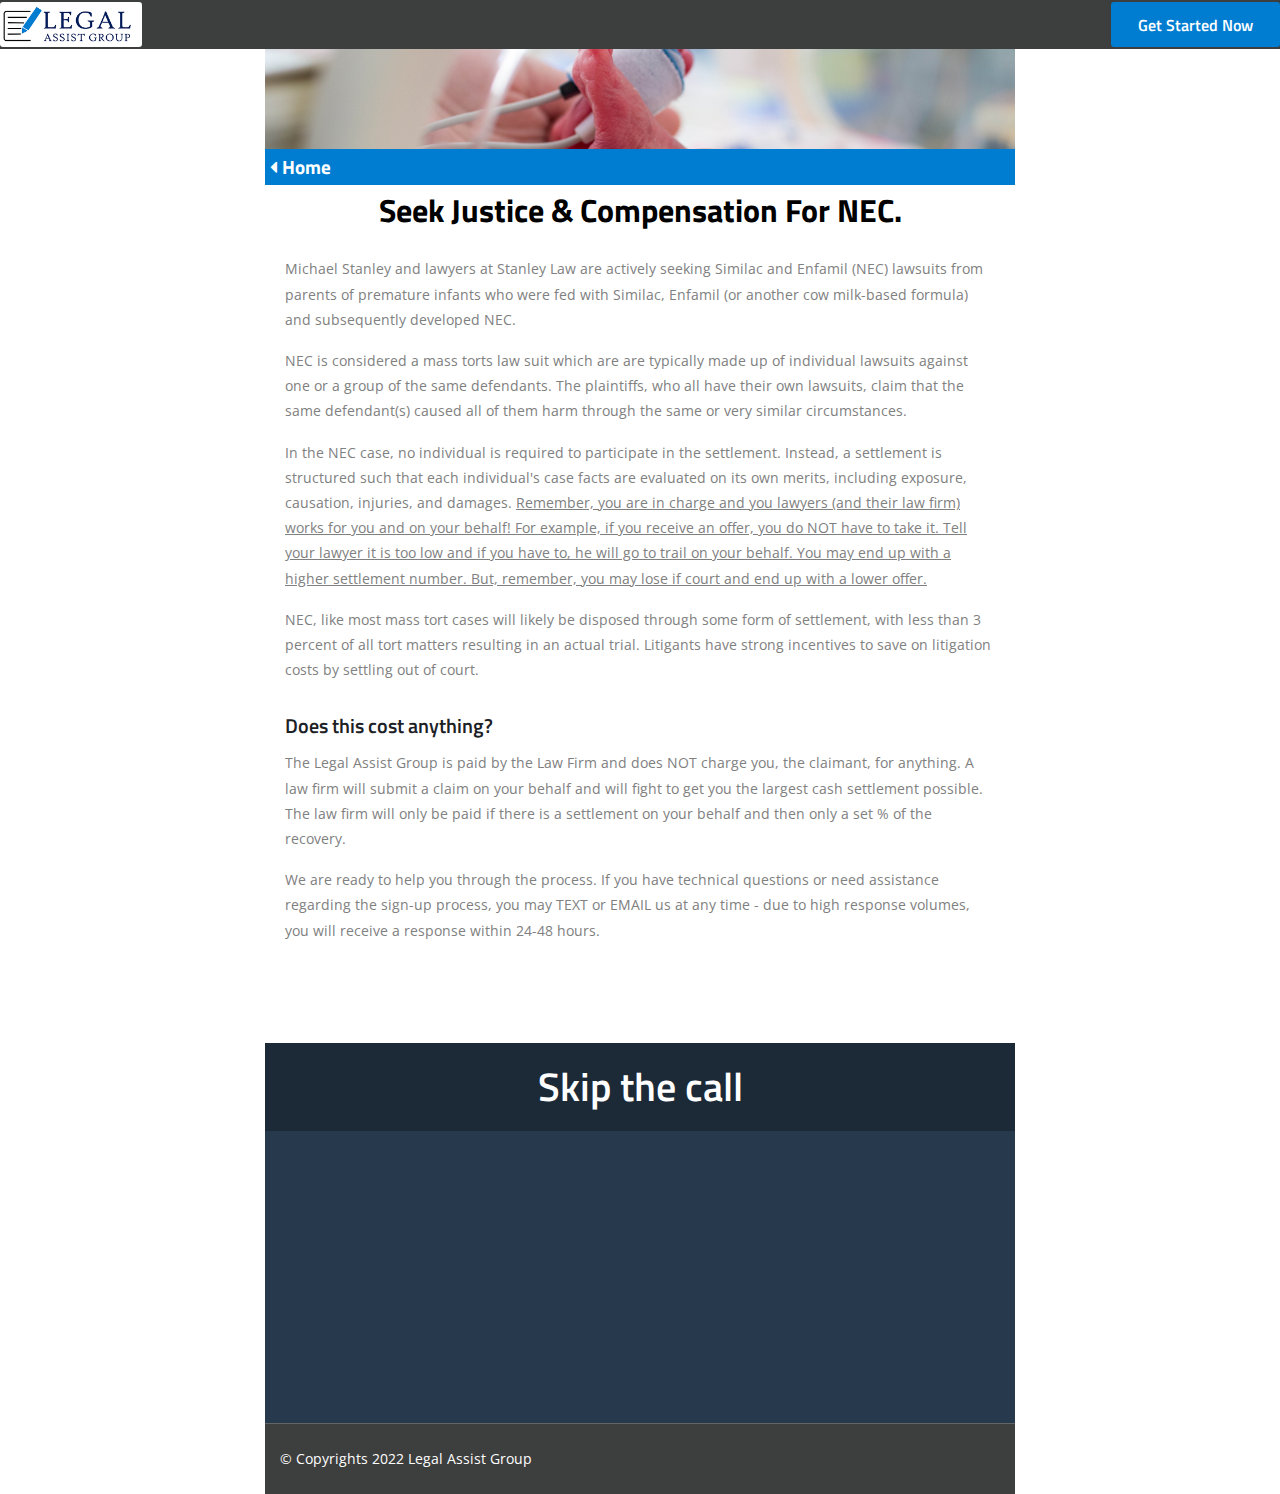
==== commit 11dfbbe2: "update2" ====
--- a/NEC/compensation.html
+++ b/NEC/compensation.html
@@ -47,6 +47,11 @@
                     <div class="inner-box wow fadeInUp" data-wow-delay="0ms" data-wow-duration="1500ms">
                         <figure class="image-box news-image" style="background-image:url(images/background/formula.jpg)">
                         </figure>
+                        <a href="/">
+                            <div class="home-link">
+                                <span class="fa fa-caret-left"></span>Home
+                            </div>
+                        </a>
                         <h2 class="news-title">Seek Justice & Compensation For NEC. </h2>
                         <div class="lower-content">
                             <p>Michael Stanley and lawyers at Stanley Law are actively seeking Similac and Enfamil (NEC) lawsuits from parents of premature infants who were fed with Similac, Enfamil (or another cow milk-based formula) and subsequently developed NEC.</p>
--- a/NEC/css/style.css
+++ b/NEC/css/style.css
@@ -113,6 +113,19 @@
 .head-nav{
 	padding:2px 0px;
 }
+.home-link {
+	font-family: 'Titillium Web', sans-serif;
+	font-weight: bold;
+	font-size: 1.2rem;
+	background-color: #007dd1;
+	color: #ffffff;
+	padding: 5px;
+	margin-top:-16px;
+}
+.home-link span{
+	margin-right:5px;
+}
+
 a {
 	text-decoration: none;
 	cursor: pointer;
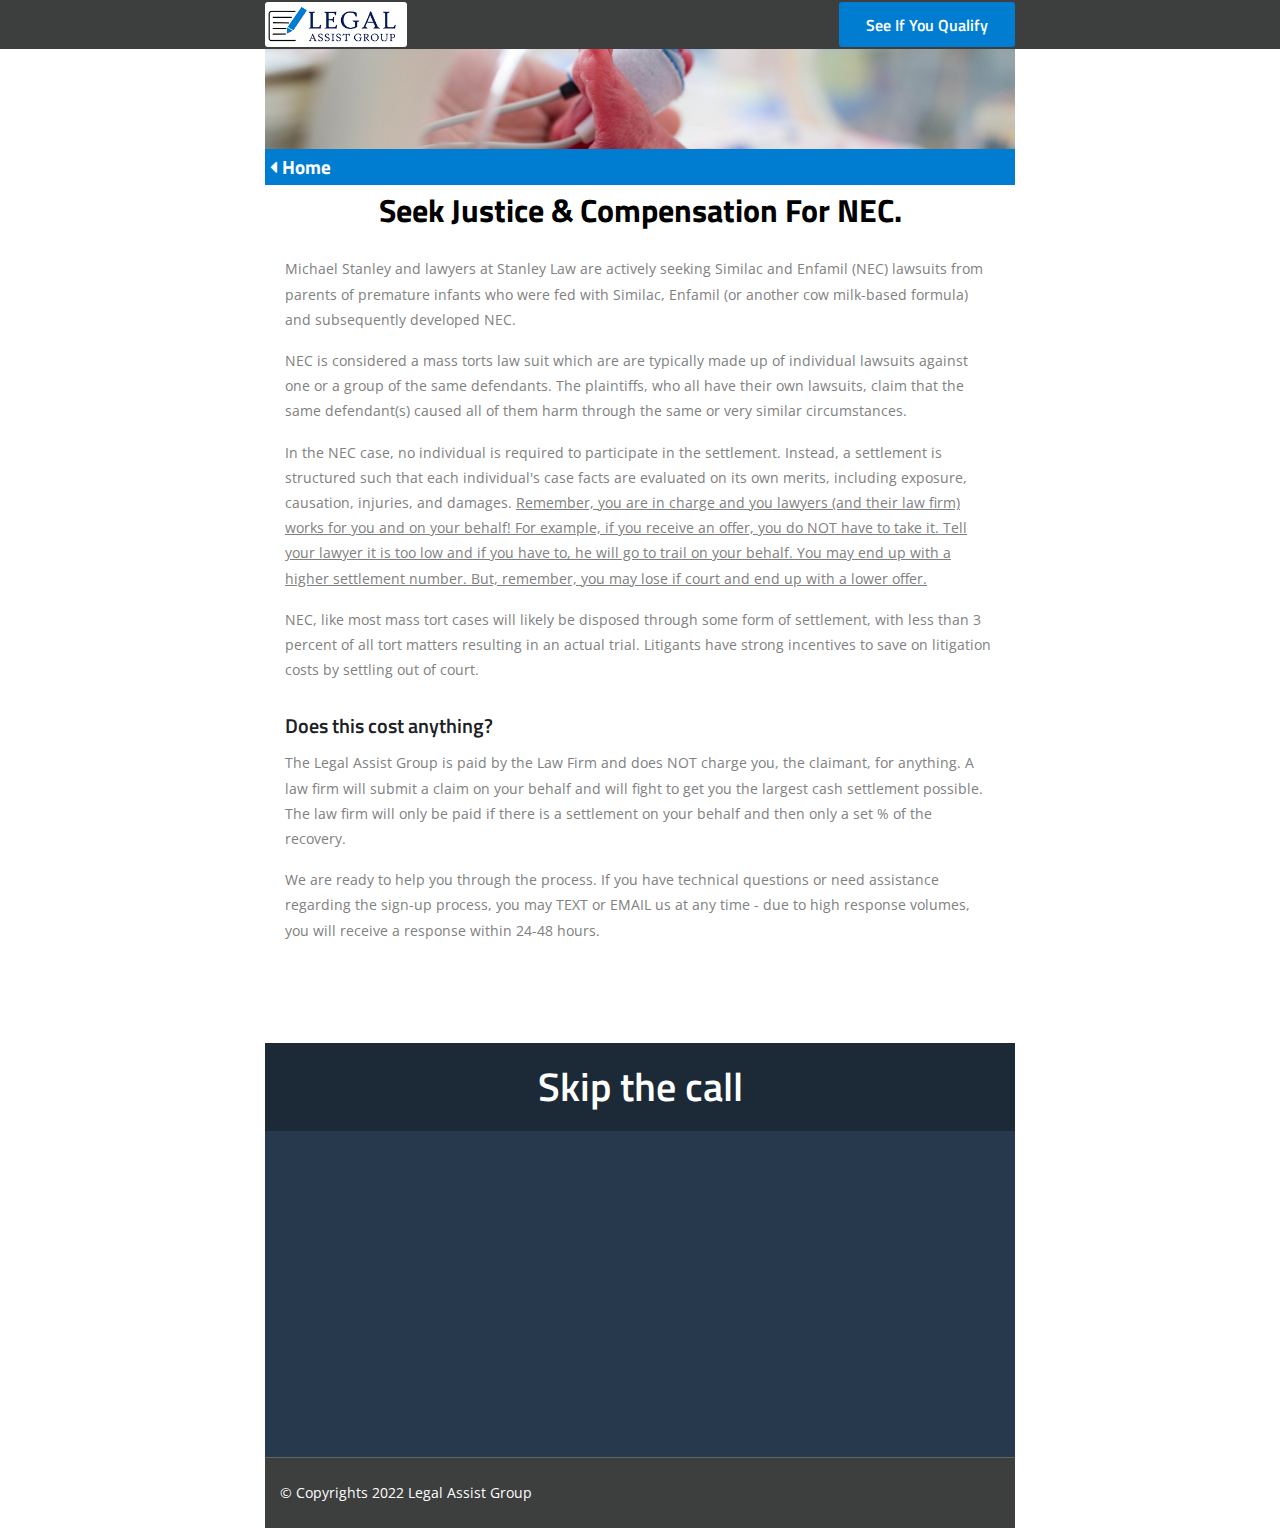
==== commit 0aef0748: "ga - personalization - start revision" ====
--- a/NEC/compensation.html
+++ b/NEC/compensation.html
@@ -2,7 +2,7 @@
 <html>
 <head>
     <meta charset="utf-8">
-    <title>Legal justice Law Firm HTML5 Template | Home Style One</title>
+    <title>Legal Assist Group - NEC Lawsuit:Compensation</title>
     <!-- Stylesheets -->
     <link href="https://cdn.jsdelivr.net/npm/bootstrap@4.6.0/dist/css/bootstrap.min.css" rel="stylesheet">
     <link href="css/revolution-slider.css" rel="stylesheet">
@@ -16,6 +16,15 @@
     <link href="css/responsive.css" rel="stylesheet">
     <!--[if lt IE 9]><script src="https://cdnjs.cloudflare.com/ajax/libs/html5shiv/3.7.3/html5shiv.js"></script><![endif]-->
     <!--[if lt IE 9]><script src="js/respond.js"></script><![endif]-->
+    <!-- Global site tag (gtag.js) - Google Analytics -->
+    <script async src="https://www.googletagmanager.com/gtag/js?id=G-VRFKXWPRCX"></script>
+    <script>
+        window.dataLayer = window.dataLayer || [];
+        function gtag() { dataLayer.push(arguments); }
+        gtag('js', new Date());
+
+        gtag('config', 'G-VRFKXWPRCX');
+    </script>
 </head>
 
 <body>
@@ -34,7 +43,7 @@
                         <div class="lag-logo">
                             <a href="/"><img src="images/resource/lag-logo.png" /></a>
                         </div>
-                        <div class="get-started btn-style-one"><a href="contact.html">Get Started Now</a></div>
+                        <div class="get-started btn-style-one"><a onclick="navigateFF();">See If You Qualify</a></div>
                     </div>
                 </div>
 
@@ -76,12 +85,11 @@
                 <div class="row clearfix">
                     <!--Default Service Block-->
                     <div class="default-service-block item-margin-bot-10 col-xs-12">
-                        <div class="inner-box wow fadeInLeft" data-wow-delay="0ms" data-wow-duration="1500ms">
-                            <h3>
-                                Get Started Now!
-                            </h3>
-                            <div class="text">See if you qualify/Sign-up and protect your rights</div>
-                        </div>
+                        <a onclick="navigateFF();">
+                            <div class="inner-box wow fadeInLeft" data-wow-delay="0ms" data-wow-duration="1500ms">
+                                <h3>Start the Process Now!<span class="fa fa-caret-right link-caret"></span><br />See if You Qualify<br />Sign-up and Protect Your Rights </h3>
+                            </div>
+                        </a>
                     </div>
                 </div>
             </section>
--- a/NEC/css/style.css
+++ b/NEC/css/style.css
@@ -110,8 +110,10 @@
 .get-started a {
 	color: white;
 }
-.head-nav{
-	padding:2px 0px;
+.head-nav {
+	padding: 2px 0px;
+	max-width: 750px;
+	margin: auto;
 }
 .home-link {
 	font-family: 'Titillium Web', sans-serif;
@@ -1662,6 +1664,7 @@
 	padding: 25px 25px 25px 110px;
 	position: relative;
 	transition: all 500ms ease 0s;
+	border-radius: 3px;
 }
 
 .style-three .default-service-block .inner-box{
@@ -1711,7 +1714,7 @@
 .default-service-block .inner-box .text{
 	position:relative;
 	color:#dbdddf;
-	line-height:1.6em;	
+	line-height:1.6em;
 }
 
 .style-three .default-service-block .inner-box .text{
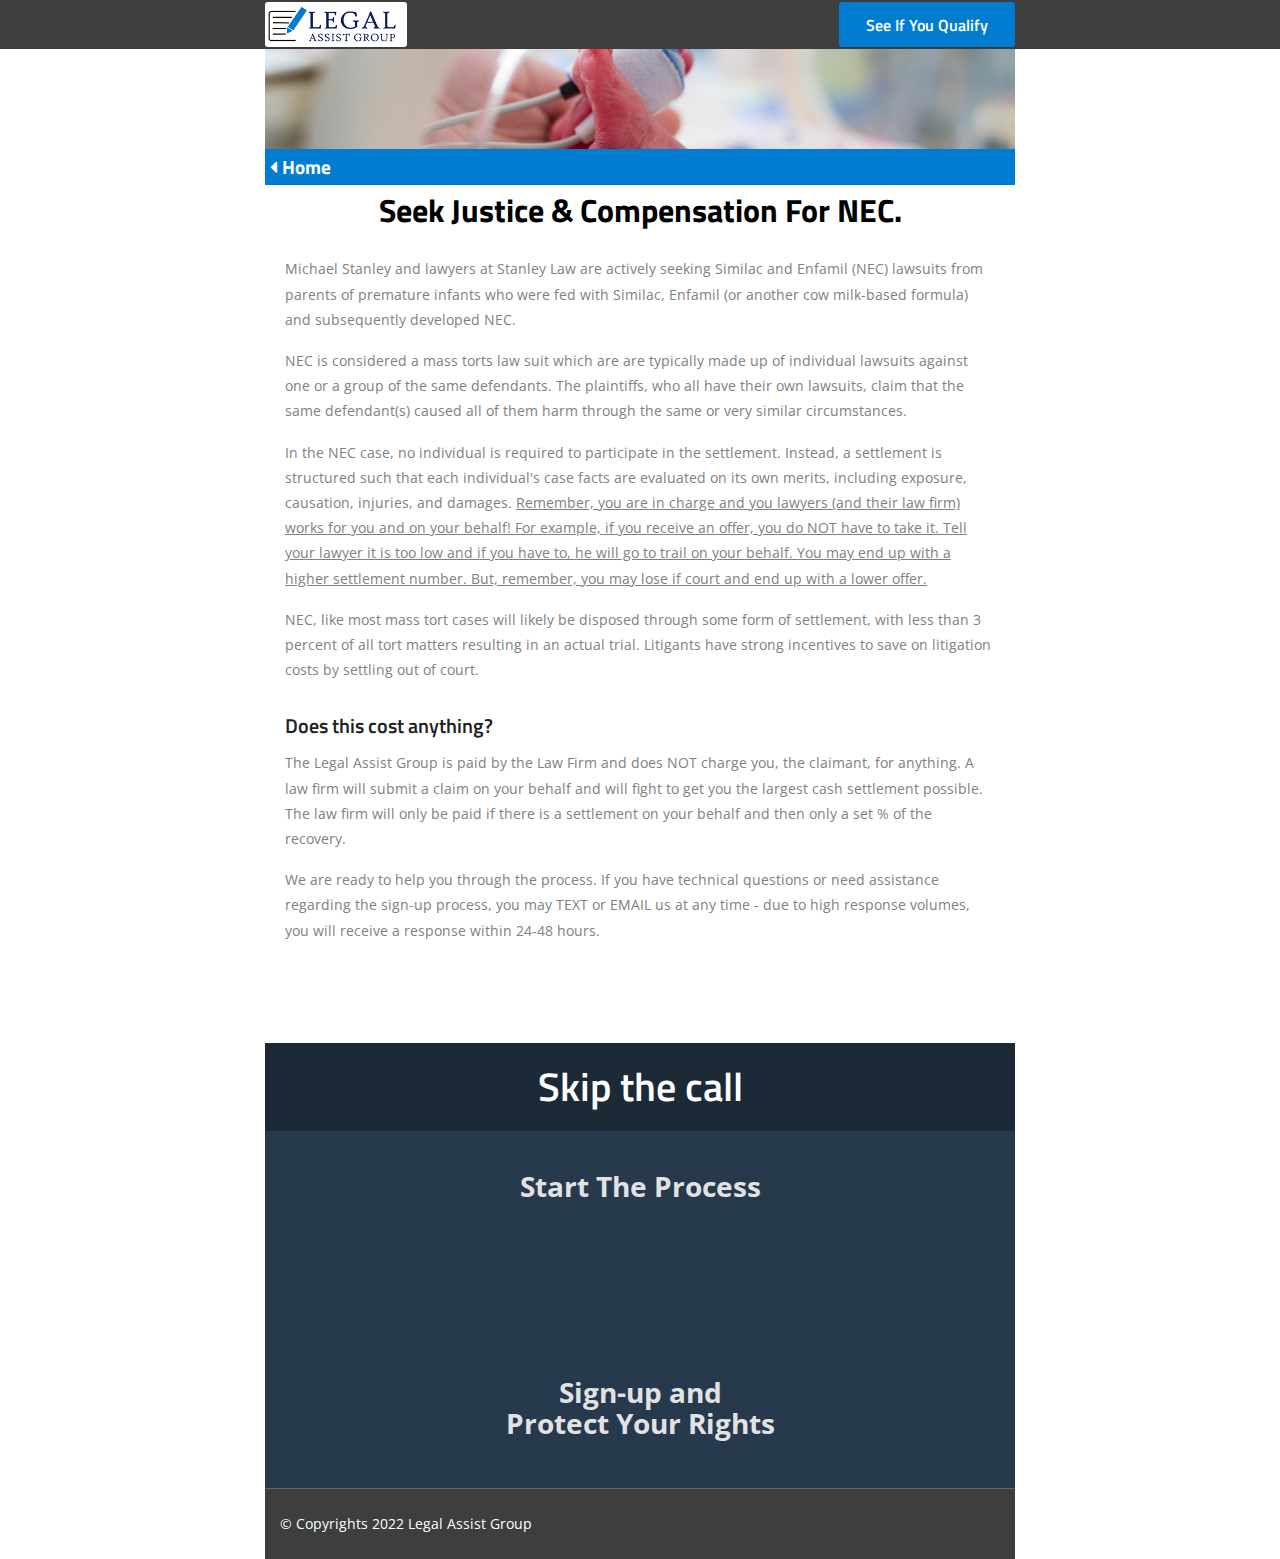
==== commit 4d74d93d: "get started fix" ====
--- a/NEC/compensation.html
+++ b/NEC/compensation.html
@@ -77,20 +77,27 @@
 
             <!--Act Now Section-->
             <section class="call-section sec-pdd-110-120" style="background-image: url(images/background/formula.jpg);">
-                <div class="sec-title light text-center">
+                <div class="sec-title light text-center" style="margin-bottom:30px;">
                     <h1>Skip the call</h1>
                     <div class="text"></div>
                 </div>
 
+                <div class="skip-box">
+                    Start The Process
+                </div>
                 <div class="row clearfix">
                     <!--Default Service Block-->
                     <div class="default-service-block item-margin-bot-10 col-xs-12">
                         <a onclick="navigateFF();">
-                            <div class="inner-box wow fadeInLeft" data-wow-delay="0ms" data-wow-duration="1500ms">
-                                <h3>Start the Process Now!<span class="fa fa-caret-right link-caret"></span><br />See if You Qualify<br />Sign-up and Protect Your Rights </h3>
+                            <div class="inner-box wow fadeInLeft" data-wow-delay="0ms" data-wow-duration="1500ms" style="background-color: #007dd1;">
+                                <h3>Get Started Now!<span class="fa fa-caret-right link-caret"></span></h3>
+                                <p style="margin-bottom:0px;">See if You Qualify<br /></p>
                             </div>
                         </a>
                     </div>
+                </div>
+                <div class="skip-box">
+                    Sign-up and<br />Protect Your Rights
                 </div>
             </section>
         </div>
--- a/NEC/css/style.css
+++ b/NEC/css/style.css
@@ -94,7 +94,15 @@
 	background-position:center top;
 	-webkit-font-smoothing: antialiased;
 }
-
+.skip-box {
+	margin: 20px auto;
+	padding: 10px;
+	font-weight: bold;
+	color: #ffffff;
+	text-align: center;
+	font-size: 28px;
+	line-height: 1.1;
+}
 .lag-logo{
 	z-index:1;
 }
@@ -1579,7 +1587,7 @@
 
 .call-section {
 	position: relative;
-	padding: 0px 0px 90px;
+	padding: 0px 0px 20px;
 	background-size: cover;
 	background-attachment: fixed;
 	background-repeat: no-repeat;
